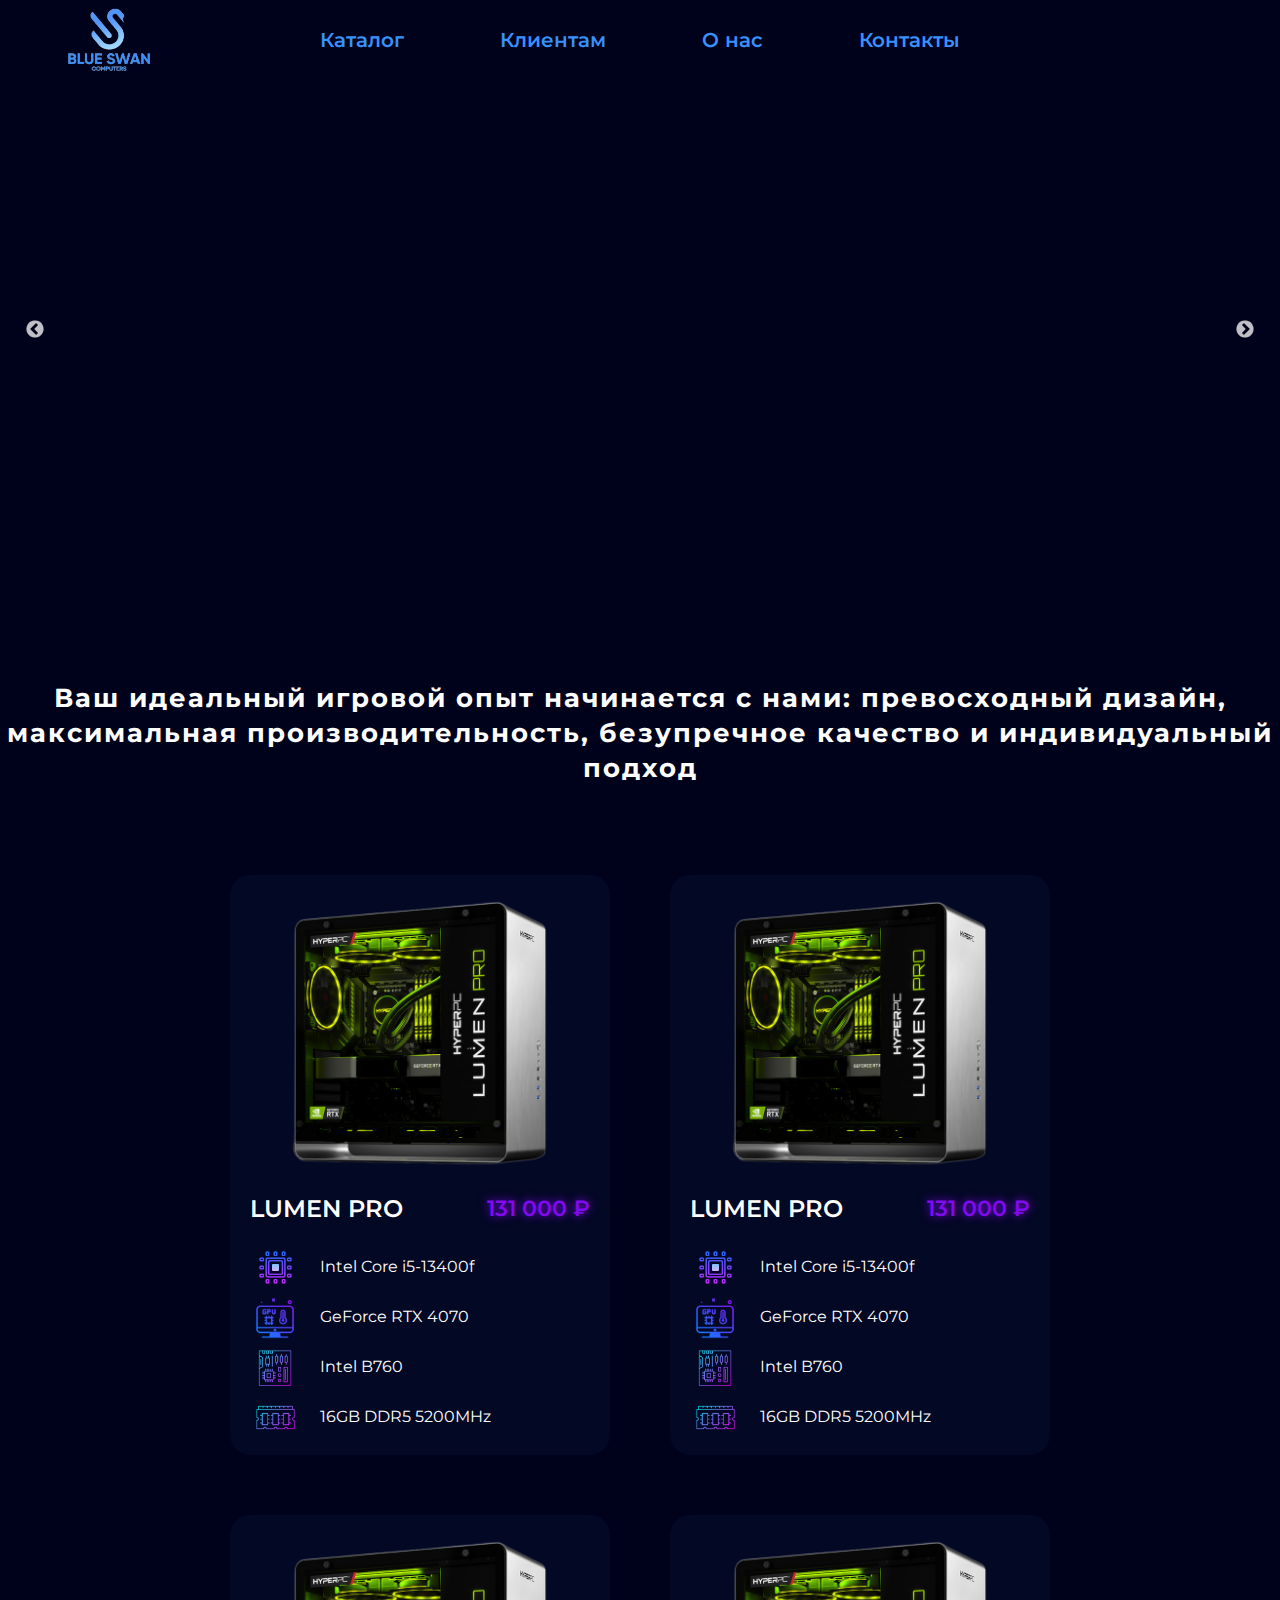
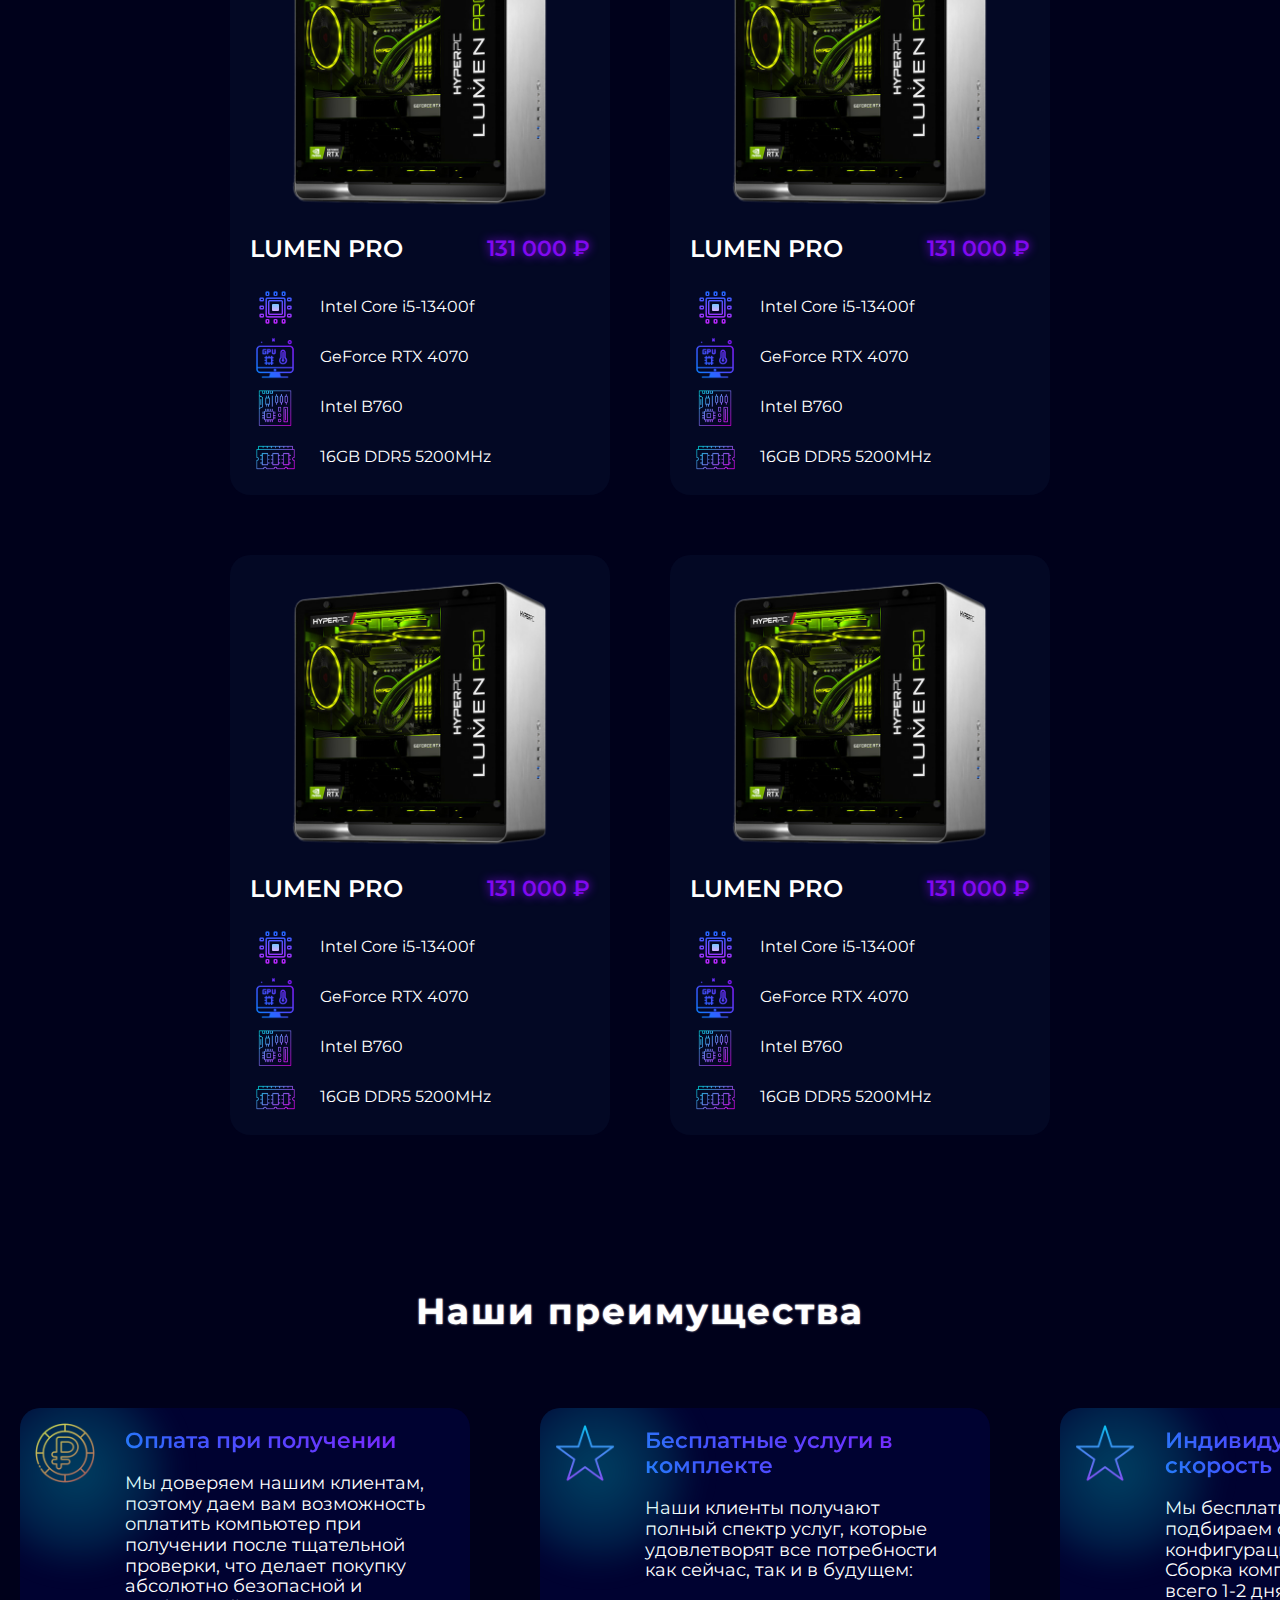
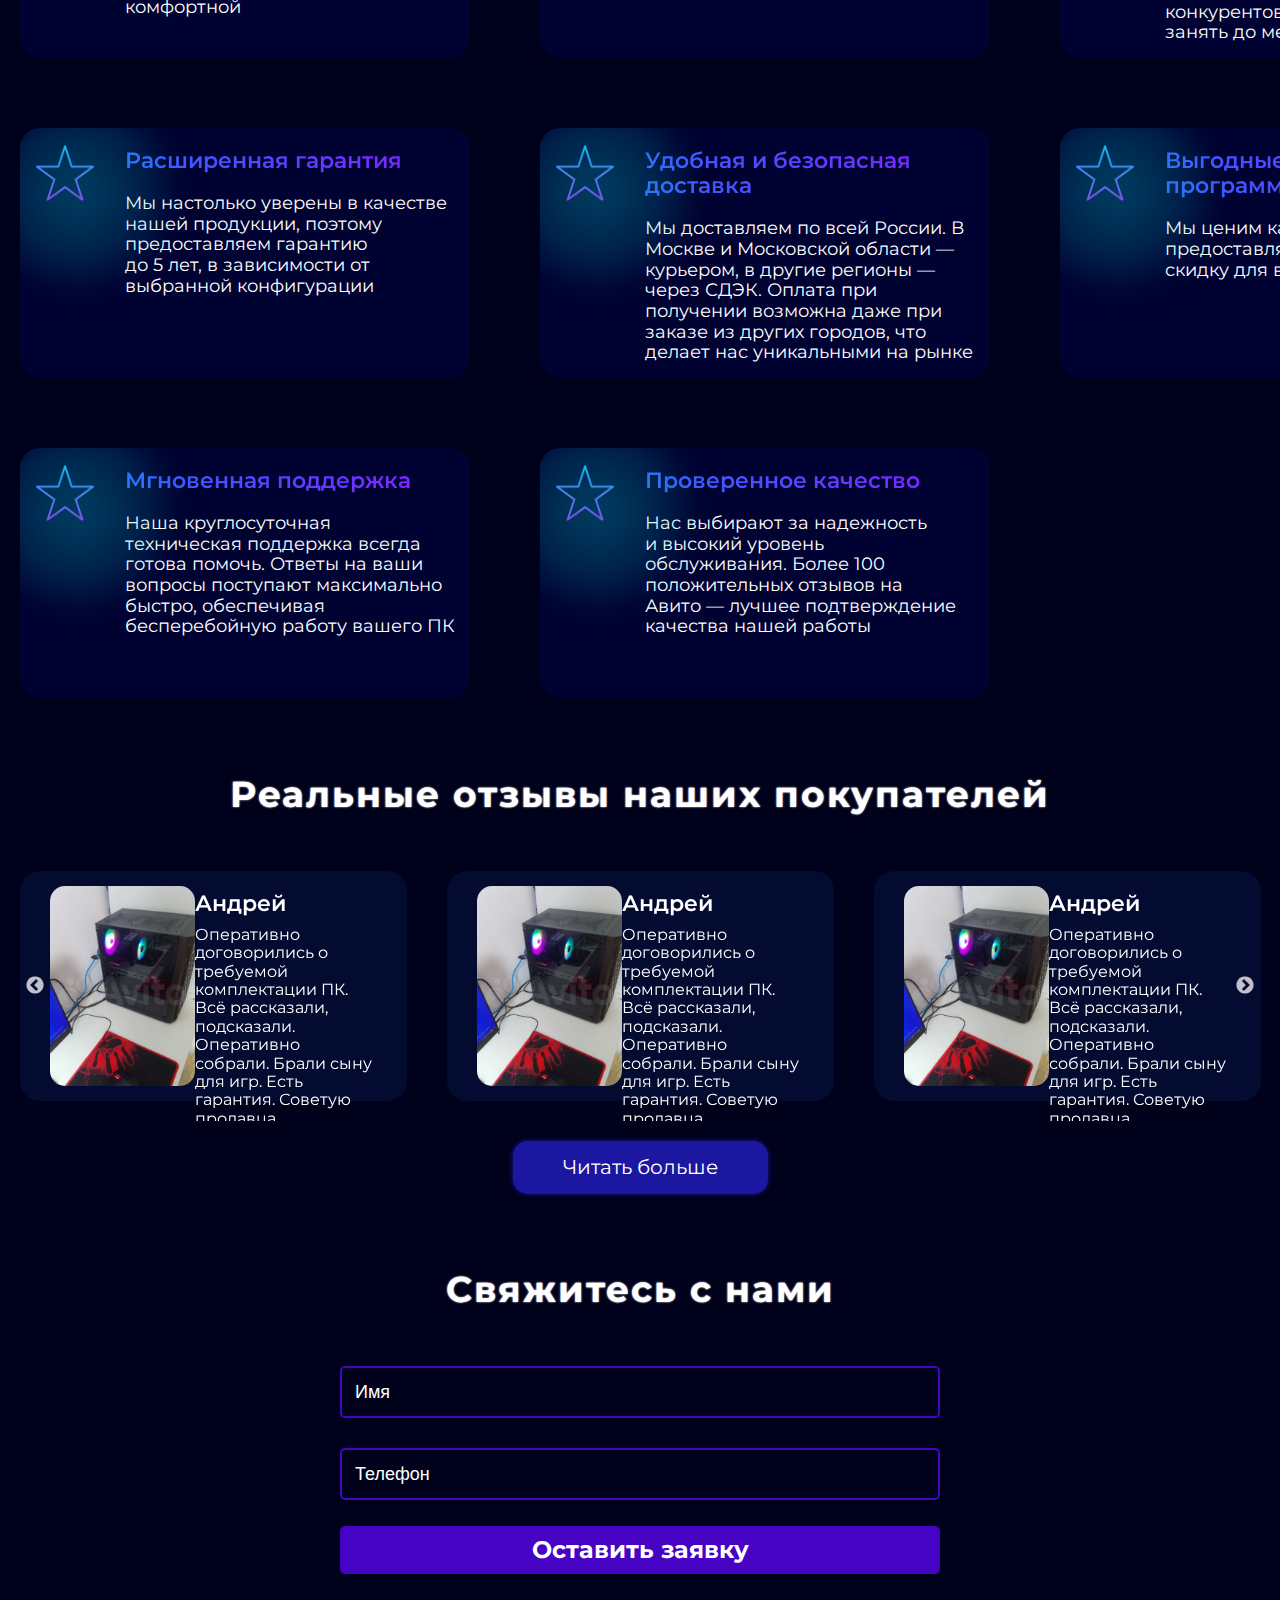
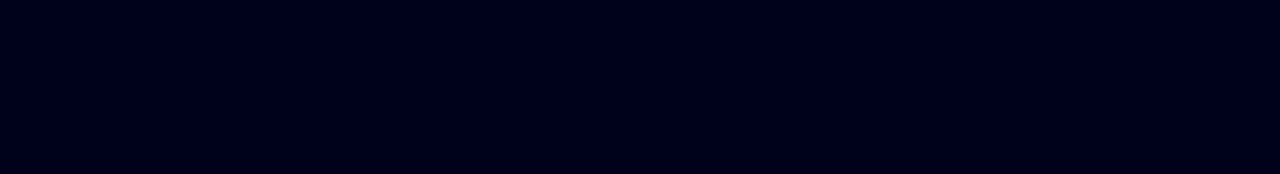
==== MainPage/index.html @ d6e0283e "Первый коммит" ====
<!DOCTYPE html>
<html>
<head>
<title>BlueSwan</title>
<!-- Шрифты. -->
<link rel="preconnect" href="https://fonts.googleapis.com">
<link rel="preconnect" href="https://fonts.gstatic.com" crossorigin>
<link href="https://fonts.googleapis.com/css2?family=Montserrat:wght@300;400;500;600;700;800&display=swap" rel="stylesheet">

<!-- Подключение файлов. -->
<link rel="stylesheet" href="reset.css">


<link rel="stylesheet" type="text/css" href="../slick-1.8.1/slick/slick.css"/>

<link rel="stylesheet" type="text/css" href="../slick-1.8.1/slick/slick-theme.css"/>

<link rel="stylesheet" href="style.css">
<link rel="stylesheet" href="adapt.css">

<!-- Корректное отображение на разных устройствах. -->
<meta name="viewport" content="width=device-width, initial-scale=1.0, maximum-scale=1.0, user-scalable=no">

</head>
<body>
    <div class="header">
        <a href="" class="header__logo"><img src="../static/main_logo.png"></a>
        <ul class="header__menu">
            <li><a href="">Каталог</a></li>
            <li><a href="">Клиентам</a></li>
            <li><a href="">О нас</a></li>
            <li><a href="">Контакты</a></li>
        </ul>
    </div>
    <div class="top-empty"></div>

    <div class="slider-wrapper">
        <div class="slider">
            <div class="slider__1"></div>
            <div class="slider__2"></div>
            <div class="slider__3"></div>
        </div>
    </div>
    <div class="text-before-pcs"><h3>Ваш идеальный игровой опыт начинается с нами: превосходный дизайн,<br> максимальная производительность, безупречное качество и индивидуальный подход</h3></div>
    
    <div class="cards-container-wrapper">
        <div class="cards-container">
            <div class="card card-light-mode-1">
                <div class="card__img"></div>
                <div class="card__main-info-wrapper">
                    <div class="card__title">LUMEN PRO</div>
                    <div class="card__price">131 000 ₽</div>
                </div>
                <div class="card__add-info-wrapper">
                    <div class="add-info-block">
                        <div class="add-info-block__img"></div>
                        <div class="add-info-block__text">Intel Core i5-13400f</div>
                    </div>
                    <div class="add-info-block">
                        <div class="add-info-block__img"></div>
                        <div class="add-info-block__text">GeForce RTX 4070</div>
                    </div>
                    <div class="add-info-block">
                        <div class="add-info-block__img"></div>
                        <div class="add-info-block__text">Intel B760</div>
                    </div>
                    <div class="add-info-block">
                        <div class="add-info-block__img"></div>
                        <div class="add-info-block__text">16GB DDR5 5200MHz</div>
                    </div>
                </div>
            </div>
            <div class="card card-light-mode-2">
                <div class="card__img"></div>
                <div class="card__main-info-wrapper">
                    <div class="card__title">LUMEN PRO</div>
                    <div class="card__price">131 000 ₽</div>
                </div>
                <div class="card__add-info-wrapper">
                    <div class="add-info-block">
                        <div class="add-info-block__img"></div>
                        <div class="add-info-block__text">Intel Core i5-13400f</div>
                    </div>
                    <div class="add-info-block">
                        <div class="add-info-block__img"></div>
                        <div class="add-info-block__text">GeForce RTX 4070</div>
                    </div>
                    <div class="add-info-block">
                        <div class="add-info-block__img"></div>
                        <div class="add-info-block__text">Intel B760</div>
                    </div>
                    <div class="add-info-block">
                        <div class="add-info-block__img"></div>
                        <div class="add-info-block__text">16GB DDR5 5200MHz</div>
                    </div>
                </div>
            </div>
            <div class="card card-light-mode-3">
                <div class="card__img"></div>
                <div class="card__main-info-wrapper">
                    <div class="card__title">LUMEN PRO</div>
                    <div class="card__price">131 000 ₽</div>
                </div>
                <div class="card__add-info-wrapper">
                    <div class="add-info-block">
                        <div class="add-info-block__img"></div>
                        <div class="add-info-block__text">Intel Core i5-13400f</div>
                    </div>
                    <div class="add-info-block">
                        <div class="add-info-block__img"></div>
                        <div class="add-info-block__text">GeForce RTX 4070</div>
                    </div>
                    <div class="add-info-block">
                        <div class="add-info-block__img"></div>
                        <div class="add-info-block__text">Intel B760</div>
                    </div>
                    <div class="add-info-block">
                        <div class="add-info-block__img"></div>
                        <div class="add-info-block__text">16GB DDR5 5200MHz</div>
                    </div>
                </div>
            </div>
            <div class="card card-light-mode-2">
                <div class="card__img"></div>
                <div class="card__main-info-wrapper">
                    <div class="card__title">LUMEN PRO</div>
                    <div class="card__price">131 000 ₽</div>
                </div>
                <div class="card__add-info-wrapper">
                    <div class="add-info-block">
                        <div class="add-info-block__img"></div>
                        <div class="add-info-block__text">Intel Core i5-13400f</div>
                    </div>
                    <div class="add-info-block">
                        <div class="add-info-block__img"></div>
                        <div class="add-info-block__text">GeForce RTX 4070</div>
                    </div>
                    <div class="add-info-block">
                        <div class="add-info-block__img"></div>
                        <div class="add-info-block__text">Intel B760</div>
                    </div>
                    <div class="add-info-block">
                        <div class="add-info-block__img"></div>
                        <div class="add-info-block__text">16GB DDR5 5200MHz</div>
                    </div>
                </div>
            </div>
            <div class="card card-light-mode-3">
                <div class="card__img"></div>
                <div class="card__main-info-wrapper">
                    <div class="card__title">LUMEN PRO</div>
                    <div class="card__price">131 000 ₽</div>
                </div>
                <div class="card__add-info-wrapper">
                    <div class="add-info-block">
                        <div class="add-info-block__img"></div>
                        <div class="add-info-block__text">Intel Core i5-13400f</div>
                    </div>
                    <div class="add-info-block">
                        <div class="add-info-block__img"></div>
                        <div class="add-info-block__text">GeForce RTX 4070</div>
                    </div>
                    <div class="add-info-block">
                        <div class="add-info-block__img"></div>
                        <div class="add-info-block__text">Intel B760</div>
                    </div>
                    <div class="add-info-block">
                        <div class="add-info-block__img"></div>
                        <div class="add-info-block__text">16GB DDR5 5200MHz</div>
                    </div>
                </div>
            </div>
            <div class="card card-light-mode-1">
                <div class="card__img"></div>
                <div class="card__main-info-wrapper">
                    <div class="card__title">LUMEN PRO</div>
                    <div class="card__price">131 000 ₽</div>
                </div>
                <div class="card__add-info-wrapper">
                    <div class="add-info-block">
                        <div class="add-info-block__img"></div>
                        <div class="add-info-block__text">Intel Core i5-13400f</div>
                    </div>
                    <div class="add-info-block">
                        <div class="add-info-block__img"></div>
                        <div class="add-info-block__text">GeForce RTX 4070</div>
                    </div>
                    <div class="add-info-block">
                        <div class="add-info-block__img"></div>
                        <div class="add-info-block__text">Intel B760</div>
                    </div>
                    <div class="add-info-block">
                        <div class="add-info-block__img"></div>
                        <div class="add-info-block__text">16GB DDR5 5200MHz</div>
                    </div>
                </div>
            </div>
        </div>
    </div>  
    <div class="h2-main"><h2>Наши преимущества</h2></div>

    <div class="card-advantage-wrapper"> 
        <div class="card-advantage">
            <div class="card-advantage__img"></div>
            <div class="card-advantage__info-wrapper">
                <div class="card-advantage__title">Оплата при получении</div>
                <div class="card-advantage__text">Мы доверяем нашим клиентам, поэтому даем вам возможность оплатить компьютер при получении после тщательной проверки, что делает покупку абсолютно безопасной и комфортной</div>
            </div>
        </div>
        <div class="card-advantage">
            <div class="card-advantage__img"></div>
            <div class="card-advantage__info-wrapper">
                <div class="card-advantage__title">Бесплатные услуги в комплекте</div>
                <div class="card-advantage__text">Наши клиенты получают полный спектр услуг, которые удовлетворят все потребности как сейчас, так и в будущем:</div>
            </div>
        </div>
        <div class="card-advantage">
            <div class="card-advantage__img"></div>
            <div class="card-advantage__info-wrapper">
                <div class="card-advantage__title">Индивидуальный подход и скорость</div>
                <div class="card-advantage__text">Мы бесплатно консультируем и подбираем оптимальную конфигурацию под ваш бюджет. Сборка компьютера занимает всего 1-2 дня, тогда как у конкурентов этот процесс может занять до месяца</div>
            </div>
        </div>
        <div class="card-advantage">
            <div class="card-advantage__img"></div>
            <div class="card-advantage__info-wrapper">
                <div class="card-advantage__title">Расширенная гарантия</div>
                <div class="card-advantage__text">Мы настолько уверены в качестве нашей продукции, поэтому предоставляем гарантию до 5 лет, в зависимости от выбранной конфигурации</div>
            </div>
        </div>
        <div class="card-advantage">
            <div class="card-advantage__img"></div>
            <div class="card-advantage__info-wrapper">
                <div class="card-advantage__title">Удобная и безопасная доставка</div>
                <div class="card-advantage__text">Мы доставляем по всей России. В Москве и Московской области — курьером, в другие регионы — через СДЭК. Оплата при получении возможна даже при заказе из других городов, что делает нас уникальными на рынке</div>
            </div>
        </div>
        <div class="card-advantage">
            <div class="card-advantage__img"></div>
            <div class="card-advantage__info-wrapper">
                <div class="card-advantage__title">Выгодные скидки и программа лояльности</div>
                <div class="card-advantage__text">Мы ценим каждого клиента и предоставляем промокоды на скидку для вас и ваших друзей</div>
            </div>
        </div>
        <div class="card-advantage">
            <div class="card-advantage__img"></div>
            <div class="card-advantage__info-wrapper">
                <div class="card-advantage__title">Мгновенная поддержка</div>
                <div class="card-advantage__text">Наша круглосуточная техническая поддержка всегда готова помочь. Ответы на ваши вопросы поступают максимально быстро, обеспечивая бесперебойную работу вашего ПК</div>
            </div>
        </div>
        <div class="card-advantage">
            <div class="card-advantage__img"></div>
            <div class="card-advantage__info-wrapper">
                <div class="card-advantage__title">Проверенное качество</div>
                <div class="card-advantage__text">Нас выбирают за надежность и высокий уровень обслуживания. Более 100 положительных отзывов на Авито — лучшее подтверждение качества нашей работы</div>
            </div>
        </div>
    </div>
    <div class="h2-main h2-spec"><h2>Реальные отзывы наших покупателей</h2></div>
    <div class="feedback-slider-wrapper">
        <div class="feedback-slider">
            <div class="feedback-slider__item feedback-slider__1">
                <div class="feedback-slider__item__img"></div>
                <div class="feedback-slider__info-wrapper">
                    <div class="feedback-slider__item__name">Андрей</div>
                    <div class="feedback-slider__item__comment">Оперативно договорились о требуемой комплектации ПК. Всё рассказали, подсказали. Оперативно собрали. Брали сыну для игр. Есть гарантия. Советую продавца.</div>
                    <div class="feedback-slider__item__rate"></div>
                </div>
            </div>
            <div class="feedback-slider__item feedback-slider__2">
                <div class="feedback-slider__item__img"></div>
                <div class="feedback-slider__info-wrapper">
                    <div class="feedback-slider__item__name">Андрей</div>
                    <div class="feedback-slider__item__comment">Оперативно договорились о требуемой комплектации ПК. Всё рассказали, подсказали. Оперативно собрали. Брали сыну для игр. Есть гарантия. Советую продавца.</div>
                    <div class="feedback-slider__item__rate"></div>
                </div>
            </div>
            <div class="feedback-slider__item feedback-slider__3">
                <div class="feedback-slider__item__img"></div>
                <div class="feedback-slider__info-wrapper">
                    <div class="feedback-slider__item__name">Андрей</div>
                    <div class="feedback-slider__item__comment">Оперативно договорились о требуемой комплектации ПК. Всё рассказали, подсказали. Оперативно собрали. Брали сыну для игр. Есть гарантия. Советую продавца.</div>
                    <div class="feedback-slider__item__rate"></div>
                </div>
            </div>
            <div class="feedback-slider__item feedback-slider__4">
                <div class="feedback-slider__item__img"></div>
                <div class="feedback-slider__info-wrapper">
                    <div class="feedback-slider__item__name">Андрей</div>
                    <div class="feedback-slider__item__comment">Оперативно договорились о требуемой комплектации ПК. Всё рассказали, подсказали. Оперативно собрали. Брали сыну для игр. Есть гарантия. Советую продавца.</div>
                    <div class="feedback-slider__item__rate"></div>
                </div>
            </div>
            <div class="feedback-slider__item feedback-slider__5">
                <div class="feedback-slider__item__img"></div>
                <div class="feedback-slider__info-wrapper">
                    <div class="feedback-slider__item__name">Андрей</div>
                    <div class="feedback-slider__item__comment">Оперативно договорились о требуемой комплектации ПК. Всё рассказали, подсказали. Оперативно собрали. Брали сыну для игр. Есть гарантия. Советую продавца.</div>
                    <div class="feedback-slider__item__rate"></div>
                </div>
            </div>
            <div class="feedback-slider__item feedback-slider__6">
                <div class="feedback-slider__item__img"></div>
                <div class="feedback-slider__info-wrapper">
                    <div class="feedback-slider__item__name">Андрей</div>
                    <div class="feedback-slider__item__comment">Оперативно договорились о требуемой комплектации ПК. Всё рассказали, подсказали. Оперативно собрали. Брали сыну для игр. Есть гарантия. Советую продавца.</div>
                    <div class="feedback-slider__item__rate"></div>
                </div>
            </div>
        </div>
    </div>
    <div class="feedback-more-button-wrapper">
        <a target="_blank" href="https://www.avito.ru/brands/blueswanpc/all/nastolnye_kompyutery?sellerId=d170968b14f84b4bf39aaf93e855f566" class="feedback-more-button">Читать больше</a>
    </div>
    <div class="h2-main"><h2>Свяжитесь с нами</h2></div>

    <form>      
        <input name="name" type="text" class="feedback-input" placeholder="Имя" />   
        <input name="phone" type="text" class="feedback-input" placeholder="Телефон" />
        <input type="submit" value="Оставить заявку"/>
    </form>

    <!-- <div class="empty"></div> -->

    <script src="../jquery/jquery-3.7.1-full.js"></script>

    <script type="text/javascript" src="../slick-1.8.1/slick/slick.min.js"></script>

    <script type="text/javascript" src="main.js"></script>

</body>
</html>
---- MainPage/style.css ----
html {
    background-color: #00011B;
}

.header {
    background-color: #00011B;
    position: fixed;
    width: 100%;
    height: 80px;
    display: flex;
    justify-content: center;
    align-items: center;
    z-index: 100;
}

.header__logo {
    display: block;
    width: 90px;
    height: 70px;
    position: absolute;
    top: 5px; 
    left: 5%;
}
.header__logo img {
    width: 100%;
    height: 100%;
}

.header__menu {
    display: flex;
    margin: 0;
    padding: 0;
    width: 50%;
    justify-content: space-between;
    max-width: 1000px;
}
.header__menu li {
    list-style-type: none;
}
.header__menu li a {
    color: #3891FD;
    text-decoration: none;
    font-family: 'Montserrat', sans-serif;
    transition: 0.2s;
    font-size: 20px;
    font-weight: 600;
}

.header__menu li a:hover {
    color: white;
    text-shadow: 0px 0px 20px white;
}

.top-empty {
    width: 100%;
    height: 80px;
    /* margin-bottom: 50px; */
}


.slider-wrapper {
    margin-top: 200px;
    width: 100%;
    height: 700px;
    margin: 0 auto;
}

.slider {
    width: 100%;
    height: 100%;
}
.slider div {
    width: 100%;
    height: 100%;
    background-position: center;
    background-repeat: no-repeat;
    background-size: cover;
}
.slider__1 {
    background-image: url(https://kartinki.pibig.info/uploads/posts/2023-04/1681348358_kartinki-pibig-info-p-kartinki-vklyuchennogo-kompyutera-arti-kra-77.jpg);
}
.slider__2 {
    background-image: url(https://avatars.dzeninfra.ru/get-zen_doc/5365952/pub_63d7b990cec28611500db713_63d7bd60d02c4f5b1b5f68d2/scale_1200);
}
.slider__3 {
    background-image: url(https://mebellka.ru/wp-content/uploads/e/1/8/e18e9180b272423c2774a9862c2d48ba.jpeg);
}



.text-before-pcs {
    margin: 0 auto;
    margin-top: 100px;
    margin-bottom: 50px;
    font-size: 22px;
    text-align: center;
}
.text-before-pcs h3 {
    font-family: 'Montserrat', sans-serif;
    color: white;
    letter-spacing: 2px;
    line-height: 35px;
}


.cards-container-wrapper {
    width: 100%;
    padding: 40px;
    box-sizing: border-box;
    max-width: 1400px;
    margin: 0 auto;
}

.cards-container {
    width: fit-content;
    /* background-color: red; */
    display: grid;
    box-sizing: border-box;
    margin: 0 auto;
    grid-template-columns: repeat(3, 1fr); /* создает три столбца с одинаковой шириной */
    grid-gap: 40px;
}

@keyframes shadow-color-change-1 {
    0% {
      box-shadow: 0px 0px 15px 0px rgb(2,218,222); 
    }
    33% {
      box-shadow: 0px 0px 15px 0px rgb(119,115,238);
    }
    66% {
      box-shadow: 0px 0px 15px 0px rgb(249,3,255); 
    }
    100% {
      box-shadow: 0px 0px 15px 0px rgb(2,218,222); 
    }   
}

@keyframes shadow-color-change-2 {
    0% {
        box-shadow: 0px 0px 15px 0px rgb(119,115,238); 
    }
    33% {
        box-shadow: 0px 0px 15px 0px rgb(249,3,255);
    }
    66% {
        box-shadow: 0px 0px 15px 0px rgb(2,218,222);
    }
    100% {
        box-shadow: 0px 0px 15px 0px rgb(119,115,238);
    }   
}

@keyframes shadow-color-change-3 {
    0% {
        box-shadow: 0px 0px 15px 0px rgb(249,3,255);
    }
    33% {
        box-shadow: 0px 0px 15px 0px rgb(2,218,222); 
    }
    66% {
        box-shadow: 0px 0px 15px 0px rgb(119,115,238); 
    }
    100% {
        box-shadow: 0px 0px 15px 0px rgb(249,3,255); 
    }   
}


.card {
    width: 380px;
    height: 580px;
    background-color: #030824;
    /* margin: 10px; */
    border-radius: 20px;
    transition: 0.2s;
    cursor: pointer;
    /* box-shadow: 0px 0px 15px 0px #3891FD; */
    
}
.card:hover {
    transform: scale(1.05);
}
.card-light-mode-1 {
    animation: shadow-color-change-1 6s infinite;
}
.card-light-mode-2 {
    animation: shadow-color-change-2 6s infinite;
}
.card-light-mode-3 {
    animation: shadow-color-change-3 6s infinite;
}

.card__img {
    width: calc(100% - 40px);
    height: 300px;
    /* background-color: yellow;    */
    margin: 0 auto;
    margin-top: 10px;
    background-image: url(../static/pc1_img.png);
    background-position: center;
    background-size: 80%;
    background-repeat: no-repeat;
}
.card__main-info-wrapper {
    width: calc(100% - 40px);
    font-family: 'Montserrat', sans-serif;
    margin: 0 auto;
    display: flex;
    justify-content: space-between;
    align-items: center;
    margin-top: 10px;
    margin-bottom: 20px;
}
.card__title {
    color: white;
    font-size: 24px;
    font-weight: 600;
}
.card__price {
    color: rgb(128, 9, 240);
    font-size: 22px;
    font-weight: 600;
    text-shadow: 0px 0px 10px rgb(128, 9, 240);
}

.card__add-info-wrapper {
    width: calc(100% - 40px);
    font-family: 'Montserrat', sans-serif;
    margin: 0 auto;
    /* background-color: yellow; */
    height: 200px;
}
.add-info-block {
    width: 100%;
    height: 50px;
    /* background-color: red; */
    display: flex;
    align-items: center;
    /* justify-content: space-between; */
}
.add-info-block__img {
    width: 50px;
    height: 50px;
    /* background-color: aqua; */
    background-position: center;
    background-repeat: no-repeat;
    background-size: 100%;
    margin-right: 20px;
    /* background-color: red; */
}
.add-info-block__text {
    color: white;
}
.card__add-info-wrapper>div:nth-child(1) .add-info-block__img {
    background-image: url(../static/cpu_ico.png);
    background-size: 85%;
}
.card__add-info-wrapper>div:nth-child(2) .add-info-block__img {
    background-image: url(../static/gpu_ico.png);
}
.card__add-info-wrapper>div:nth-child(3) .add-info-block__img {
    background-image: url(../static/motherboard_ico.png);
    background-size: 72%;
}
.card__add-info-wrapper>div:nth-child(4) .add-info-block__img {
    background-image: url(../static/ram-memory_ico.png);
    background-size: 78%;
}









.h2-main {
    margin: 0 auto;
    font-family: 'Montserrat', sans-serif;
    color: white;
    text-shadow: 0px 0px 2px white;
    letter-spacing: 2px;
    line-height: 33px;
    width: 100%;
    font-size: 24px;
    display: flex;
    justify-content: center;
    margin-top: 30px;
    margin-bottom: 30px;
}

.card-advantage-wrapper {
    width: fit-content;
    /* background-color: red; */
    display: grid;
    box-sizing: border-box;
    margin: 0 auto;
    grid-template-columns: repeat(3, 1fr); /* создает три столбца с одинаковой шириной */
    grid-gap: 30px; 
}
.card-advantage {
    width: 450px;
    height: 250px;
    background-color: #000231;
    margin: 20px;
    display: flex;
    border-radius: 20px;
    overflow: hidden;
}
/* .card-advantage:nth-child(1) {
    margin-top: 0;
}
.card-advantage:nth-child(2) {
    margin-top: 0;
} */
.card-advantage__img {
    width: 60px;
    height: 60px;
    /* background-color: red; */
    margin: 15px;
    margin-right: 30px;
    background-position: center;
    background-repeat: no-repeat;
    background-size: 100%;
    background-image: url(../static/star_ico.png);
    position: relative;
    z-index: 100;
}
.card-advantage-wrapper .card-advantage:nth-child(1) .card-advantage__img {
    background-image: url(../static/advanture_1.png);
}

.card-advantage__img::before {
    content: ' ';
    position: absolute;
    width: 180px;
    height: 180px;
    border-radius: 100%;
    /* background-color: white; */
    top: -70%;
    left: -80%;
    background: radial-gradient(circle, rgb(2,218,222, 0.3), transparent);
    filter: blur(16px);
    z-index: -2;
}

.card-advantage__info-wrapper {
    width: 330px;
    color: white;
    font-family: 'Montserrat', sans-serif;
}
.card-advantage__title {
    font-size: 22px;
    margin-top: 20px;
    font-weight: 600;
    margin-bottom: 20px;
    /* background: linear-gradient(to right, rgb(45,103,255), rgb(139,25,255)); */
    background: linear-gradient(45deg, rgb(45,103,255), rgb(139,25,255));
    -webkit-background-clip: text;
    -webkit-text-fill-color: transparent;
    color: #0B2349;
}
.card-advantage__text {
    font-size: 18px;
    text-wrap: balance;
}




@import url(https://fonts.googleapis.com/css?family=Montserrat:400,700);

form { max-width:600px; margin:200px auto;
margin-top: 0; }

.feedback-input {
  color:white;
  font-family: Helvetica, Arial, sans-serif;
  font-weight:500;
  font-size: 18px;
  border-radius: 5px;
  line-height: 22px;
  background-color: transparent;
  border:2px solid #4603c3;
  transition: all 0.3s;
  padding: 13px;
  margin-bottom: 15px;
  width:100%;
  box-sizing: border-box;
  outline:0;
  margin-bottom: 30px;
}

input::placeholder {
    color:white;
  }

.feedback-input:hover { box-shadow: 0px 0px 10px 0px #4603c3; }

.feedback-input:focus { box-shadow: 0px 0px 20px 0px #4603c3; }

textarea {
  height: 150px;
  line-height: 150%;
  resize:vertical;
}

[type="submit"] {
  font-family: 'Montserrat', Arial, Helvetica, sans-serif;
  width: 100%;
  background:#4603c3;
  border-radius:5px;
  border:0;
  cursor:pointer;
  color:white;
  font-size:24px;
  padding-top:10px;
  padding-bottom:10px;
  transition: all 0.3s;
  margin-top:-4px;
  font-weight:700;
 
}
[type="submit"]:hover {  box-shadow: 0px 0px 20px 0px #4603c3; }





.empty {
    width: 100%;
    height: 3000px;
    background-color: red;
}


.slick-prev {
    left: 0;
} 
.slick-next {
    right: 0;
} 
.slick-arrow {
    height: 100%;
    top: 50%;
    z-index: 10;
    width: 70px;
}








.feedback-slider-wrapper {
    width: 100%;
    height: 270px;
    /* background-color: red; */
}
.feedback-slider {
    width: 100%;
    height: 100%;
}
.feedback-slider__item {
    width: 500px;
    height: calc(100% - 40px);
    display: flex;
    /* align-items: center;
    justify-content: space-between; */
    background-color: #040b31;
    border-radius: 20px;
    margin: 20px;
}
.feedback-slider__1 {
    /* background-color: red; */
}
.feedback-slider__2 {
    /* background-color: rgb(179, 179, 179); */
}
.feedback-slider__3 {
    /* background-color: rgb(22, 248, 18); */
}
.feedback-slider__4 {
    /* background-color: rgba(0, 217, 255, 0.618); */
}
.feedback-slider__5 {
    /* background-color: rgb(255, 0, 212); */
}
.feedback-slider__6 { 

}
.slick-list, .slick-track {
    height: 100%;
}
.feedback-slider__item__img {
    width: 200px;
    height: 200px;
    border-radius: 15px;
    /* background-color: bisque; */
    margin-left: 30px;
    background-image: url(../static/feedback_1.png);
    background-position: center;
    background-repeat: no-repeat;
    background-size: cover;
}
.feedback-slider__info-wrapper {
    width: 250px;
    height: 100%;
    /* background-color: blueviolet; */
    font-family: 'Montserrat', sans-serif;
    color: white;
    margin-right: 30px;
}
.feedback-slider__item__name {
    font-size: 22px;
    font-weight: 600;
    margin-top: 20px;
}
.feedback-slider__item__comment {
    margin-top: 10px;
}
.feedback-slider__item__rate {
    width: 100px;
    height: 30px;
    background-image: url(../static/rating_star.png);
    background-position: center;
    background-repeat: repeat-x;
    background-size: 20%;
    margin-top: 10px;
}
.slick-initialized .slick-slide {
    display: flex;
    justify-content: space-between;
    align-items: center;
}

.feedback-more-button-wrapper {
    width: 100%;
    display: flex;
    justify-content: center;
}
.feedback-more-button {
    background-color: #1c17a0;
    margin: 0 auto;
    text-decoration: none;
    color:  white;
    margin-top: 20px;
    padding: 15px 50px;
    font-family: 'Montserrat', sans-serif;
    font-size: 20px;
    border-radius: 15px;
    transition: 0.2s;
    box-shadow: 0px 0px 5px 0px #1c17a0;
    margin-bottom: 20px;
}
.feedback-more-button:hover {
    box-shadow: 0px 0px 30px 0px #1c17a0;
}
.h2-spec {
    margin-bottom: 10px;
}
---- MainPage/adapt.css ----
@media screen and (max-width: 1440px) {
    .slider-wrapper {
        height: 600px;
    }
}
@media screen and (max-width: 1330px) {
    .cards-container {
        grid-template-columns: repeat(2, 1fr);
        grid-gap: 0px;
    }
    .card {
        margin: 0 30px 60px 30px;
    }
    .slider-wrapper {
        height: 500px;
    }
}
@media screen and (max-width: 1024px) {
    
}
@media screen and (max-width: 786px) {
    
}
@media screen and (max-width: 425px) {
    
}
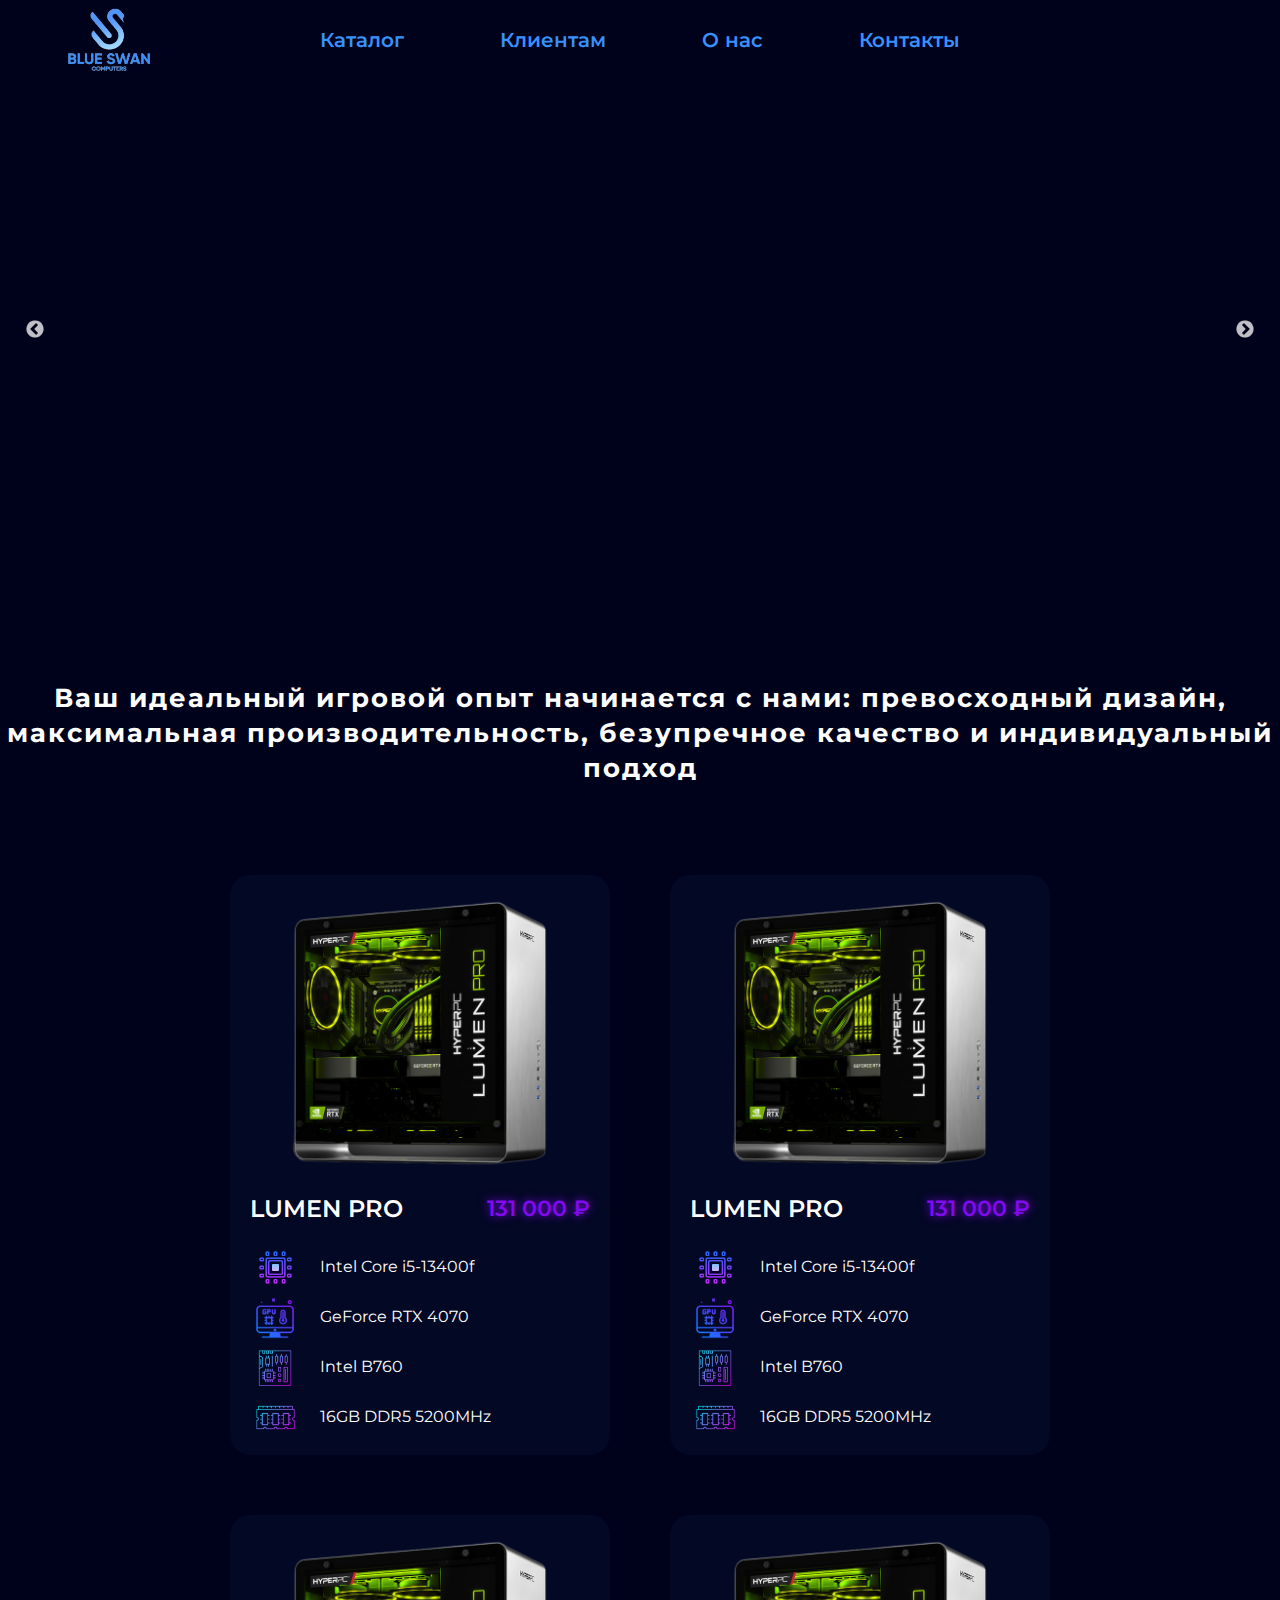
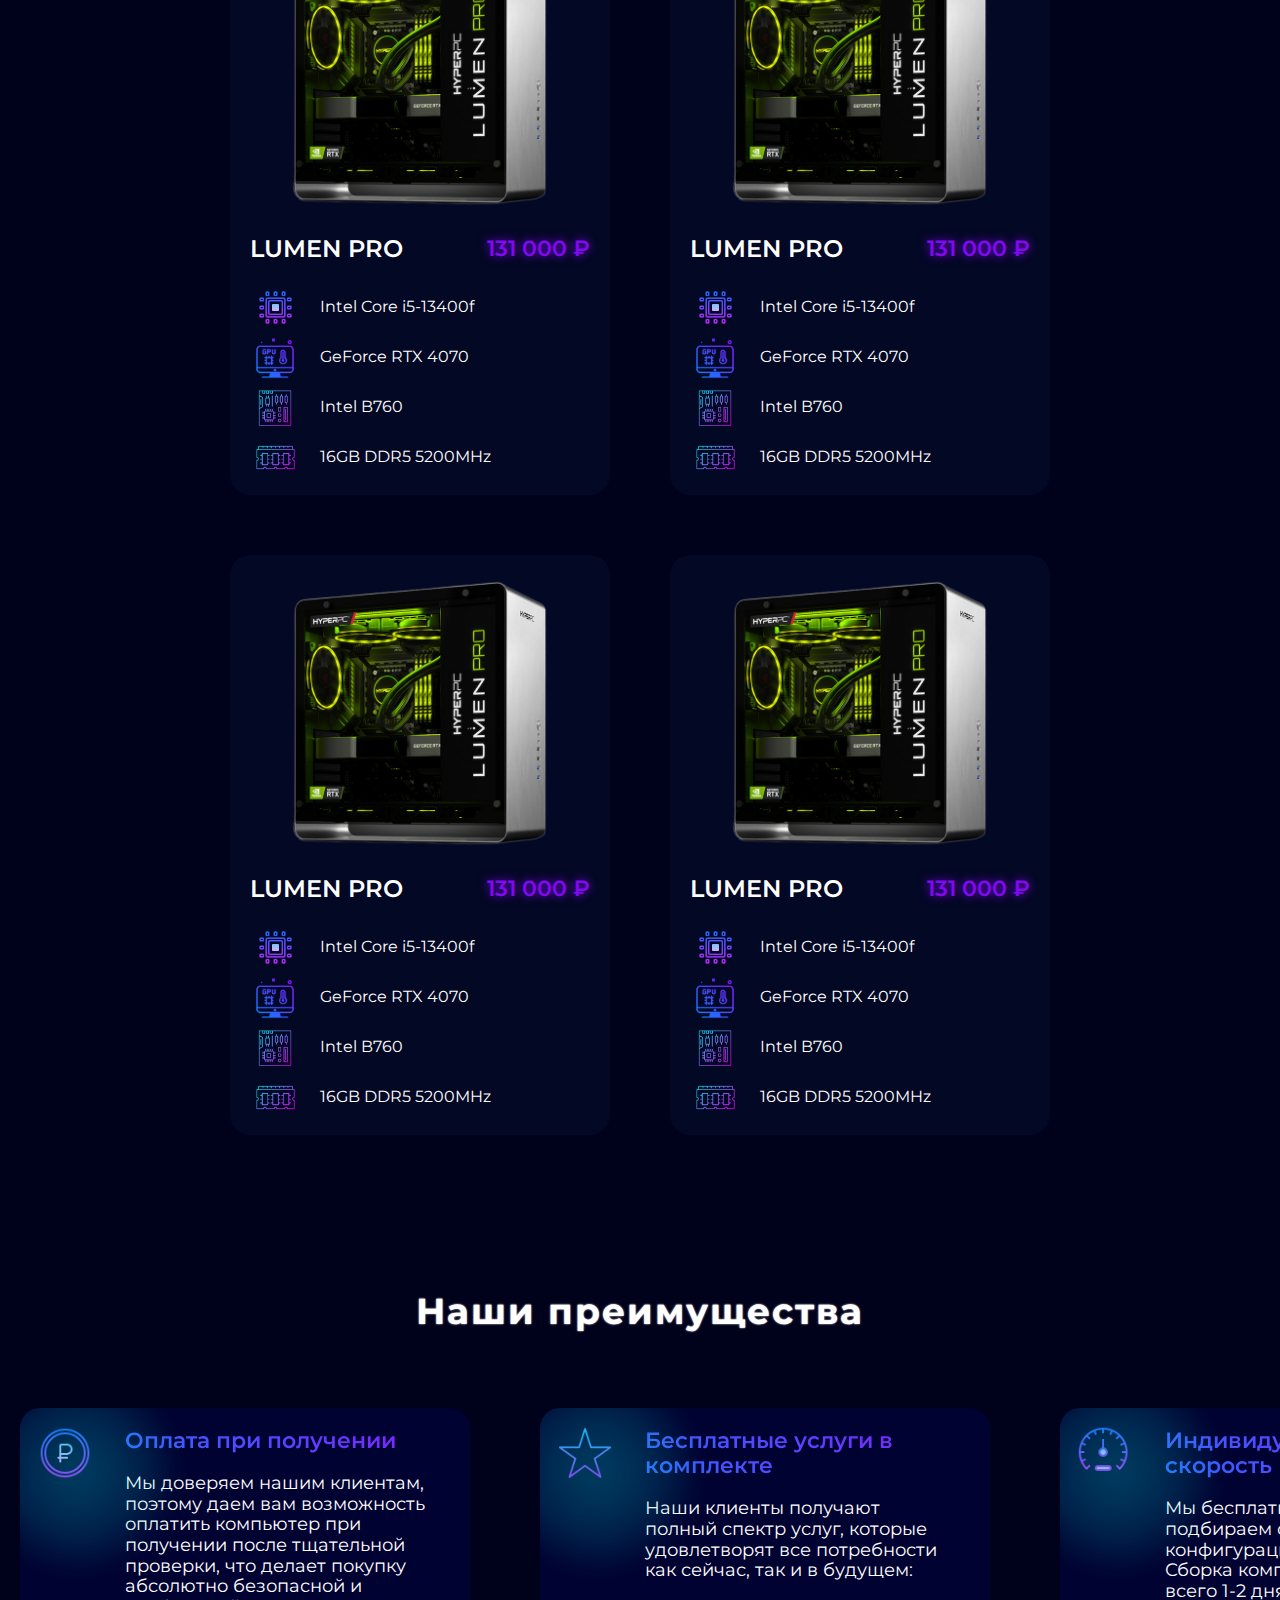
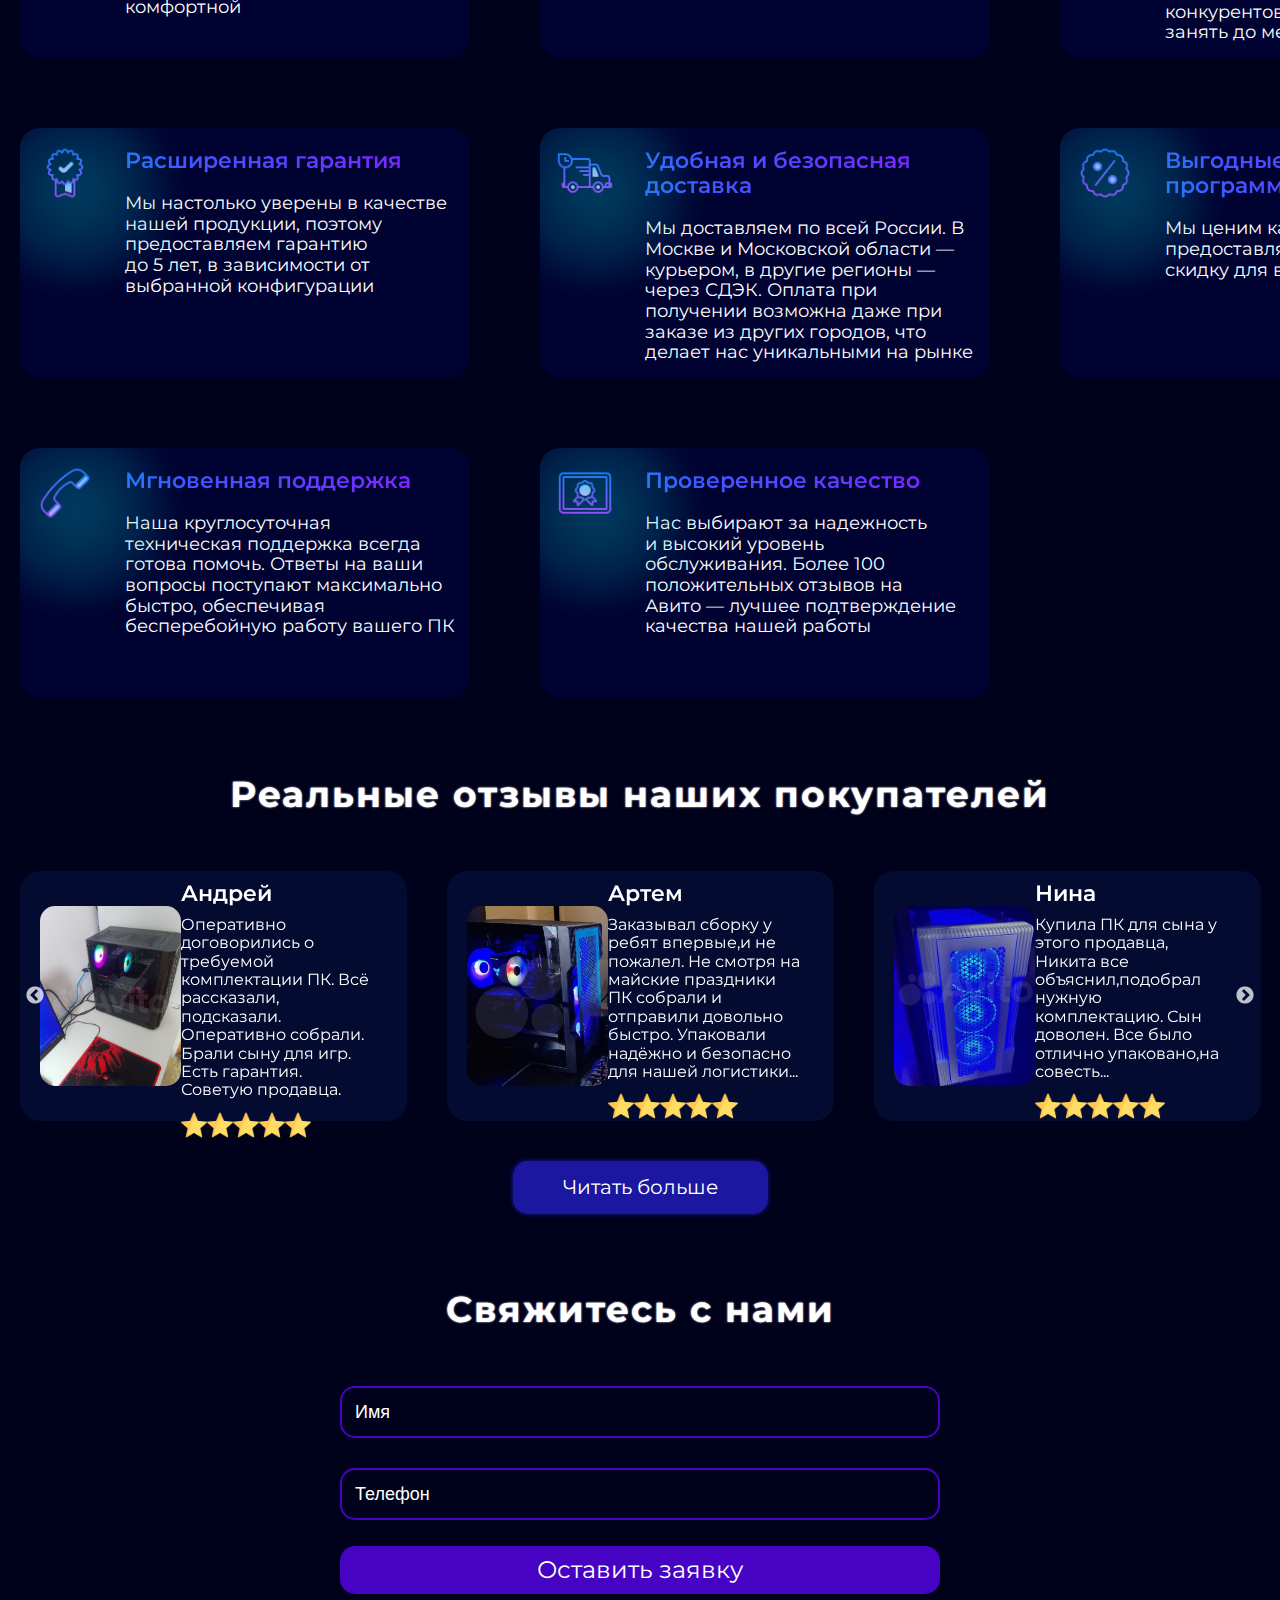
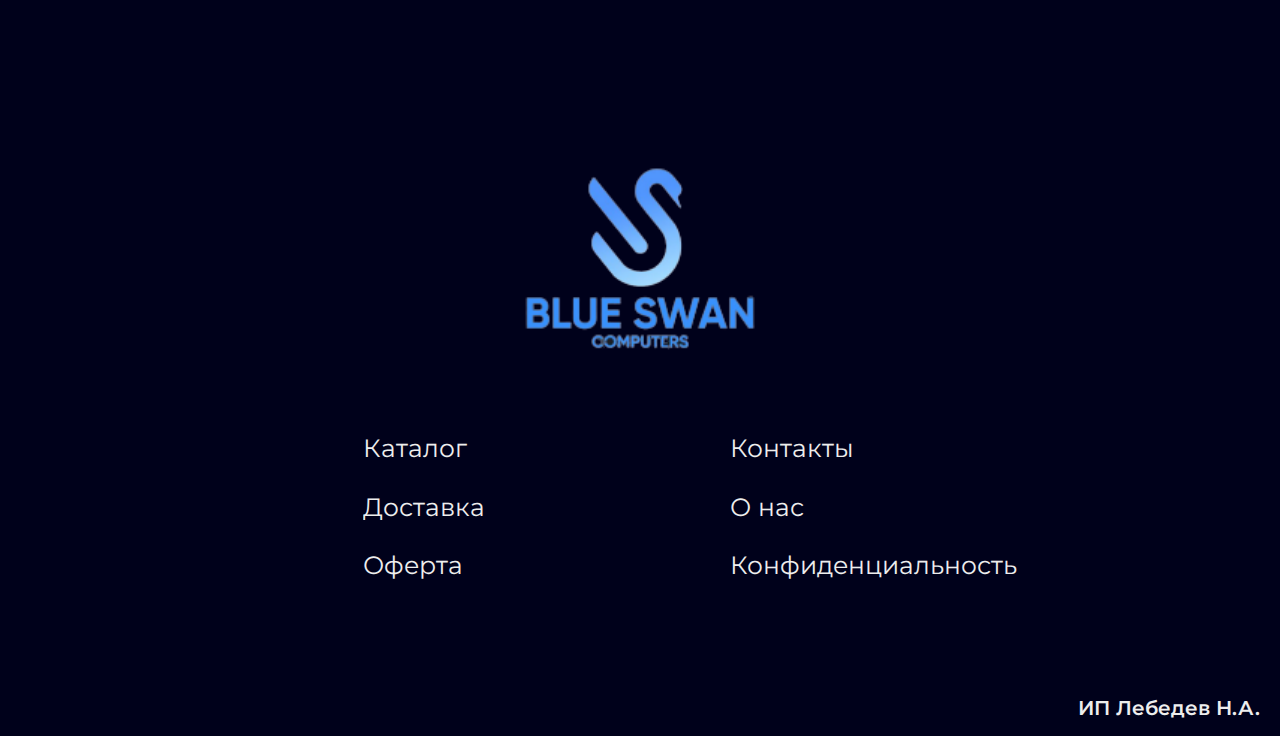
==== commit 7d29cbb1: "com" ====
--- a/MainPage/index.html
+++ b/MainPage/index.html
@@ -271,39 +271,34 @@
             <div class="feedback-slider__item feedback-slider__2">
                 <div class="feedback-slider__item__img"></div>
                 <div class="feedback-slider__info-wrapper">
-                    <div class="feedback-slider__item__name">Андрей</div>
-                    <div class="feedback-slider__item__comment">Оперативно договорились о требуемой комплектации ПК. Всё рассказали, подсказали. Оперативно собрали. Брали сыну для игр. Есть гарантия. Советую продавца.</div>
+                    <div class="feedback-slider__item__name">Артем</div>
+                    <div class="feedback-slider__item__comment">Заказывал сборку у ребят впервые,и не пожалел. Не смотря на майские праздники ПК собрали и отправили довольно быстро. Упаковали надёжно и безопасно для нашей логистики...</div>
                     <div class="feedback-slider__item__rate"></div>
                 </div>
             </div>
             <div class="feedback-slider__item feedback-slider__3">
                 <div class="feedback-slider__item__img"></div>
                 <div class="feedback-slider__info-wrapper">
-                    <div class="feedback-slider__item__name">Андрей</div>
-                    <div class="feedback-slider__item__comment">Оперативно договорились о требуемой комплектации ПК. Всё рассказали, подсказали. Оперативно собрали. Брали сыну для игр. Есть гарантия. Советую продавца.</div>
+                    <div class="feedback-slider__item__name">Нина</div>
+                    <div class="feedback-slider__item__comment">Купила ПК для сына у этого продавца, Никита все объяснил,подобрал нужную комплектацию. Сын доволен. Все было отлично упаковано,на 
+                        совесть...
+                        </div>
                     <div class="feedback-slider__item__rate"></div>
                 </div>
             </div>
             <div class="feedback-slider__item feedback-slider__4">
                 <div class="feedback-slider__item__img"></div>
                 <div class="feedback-slider__info-wrapper">
-                    <div class="feedback-slider__item__name">Андрей</div>
-                    <div class="feedback-slider__item__comment">Оперативно договорились о требуемой комплектации ПК. Всё рассказали, подсказали. Оперативно собрали. Брали сыну для игр. Есть гарантия. Советую продавца.</div>
+                    <div class="feedback-slider__item__name">Виктор</div>
+                    <div class="feedback-slider__item__comment">Компик получил. Не шумит, кабеля красиво все уложены. То, что я отдельно просил, сделали. Ребята оперативно подобрали комплектующие под определенную сумму...
+                    </div>
                     <div class="feedback-slider__item__rate"></div>
                 </div>
             </div>
             <div class="feedback-slider__item feedback-slider__5">
                 <div class="feedback-slider__item__img"></div>
                 <div class="feedback-slider__info-wrapper">
-                    <div class="feedback-slider__item__name">Андрей</div>
-                    <div class="feedback-slider__item__comment">Оперативно договорились о требуемой комплектации ПК. Всё рассказали, подсказали. Оперативно собрали. Брали сыну для игр. Есть гарантия. Советую продавца.</div>
-                    <div class="feedback-slider__item__rate"></div>
-                </div>
-            </div>
-            <div class="feedback-slider__item feedback-slider__6">
-                <div class="feedback-slider__item__img"></div>
-                <div class="feedback-slider__info-wrapper">
-                    <div class="feedback-slider__item__name">Андрей</div>
+                    <div class="feedback-slider__item__name">Денис</div>
                     <div class="feedback-slider__item__comment">Оперативно договорились о требуемой комплектации ПК. Всё рассказали, подсказали. Оперативно собрали. Брали сыну для игр. Есть гарантия. Советую продавца.</div>
                     <div class="feedback-slider__item__rate"></div>
                 </div>
@@ -321,6 +316,25 @@
         <input type="submit" value="Оставить заявку"/>
     </form>
 
+
+    <!-- Подвал -->
+    <div class="footer">
+        <a href="" class="footer__logo"></a>
+        <div class="footer__double-ul">
+            <ul>
+                <li><a href="">Каталог</a></li>
+                <li><a href="">Доставка</a></li>
+                <li><a href="">Оферта</a></li>
+            </ul>
+            <ul>
+                <li><a href="">Контакты</a></li>
+                <li><a href="">О нас</a></li>
+                <li><a href="">Конфиденциальность</a></li>
+            </ul>
+        </div>
+        <div class="footer__ceo-name"><h2>ИП Лебедев Н.А.</h2></div>
+    </div>
+
     <!-- <div class="empty"></div> -->
 
     <script src="../jquery/jquery-3.7.1-full.js"></script>
--- a/MainPage/style.css
+++ b/MainPage/style.css
@@ -10,7 +10,7 @@
     display: flex;
     justify-content: center;
     align-items: center;
-    z-index: 100;
+    z-index: 1000;  
 }
 
 .header__logo {
@@ -324,13 +324,36 @@
     background-position: center;
     background-repeat: no-repeat;
     background-size: 100%;
-    background-image: url(../static/star_ico.png);
+    background-image: url(../static/advanture_2.png);
     position: relative;
     z-index: 100;
 }
 .card-advantage-wrapper .card-advantage:nth-child(1) .card-advantage__img {
-    background-image: url(../static/advanture_1.png);
-}
+    background-image: url(../static/advantures/adv_1.png);
+}
+.card-advantage-wrapper .card-advantage:nth-child(2) .card-advantage__img {
+    background-image: url(../static/advantures/adv_2.png);
+    background-size: 90%;
+}
+.card-advantage-wrapper .card-advantage:nth-child(3) .card-advantage__img {
+    background-image: url(../static/advantures/adv_3.png);
+}
+.card-advantage-wrapper .card-advantage:nth-child(4) .card-advantage__img {
+    background-image: url(../static/advantures/adv_4.png);
+}
+.card-advantage-wrapper .card-advantage:nth-child(5) .card-advantage__img {
+    background-image: url(../static/advantures/adv_5.png);
+}
+.card-advantage-wrapper .card-advantage:nth-child(6) .card-advantage__img {
+    background-image: url(../static/advantures/adv_6.png);
+}
+.card-advantage-wrapper .card-advantage:nth-child(7) .card-advantage__img {
+    background-image: url(../static/advantures/adv_7.png);
+}
+.card-advantage-wrapper .card-advantage:nth-child(8) .card-advantage__img {
+    background-image: url(../static/advantures/adv_8.png);
+}
+
 
 .card-advantage__img::before {
     content: ' ';
@@ -372,8 +395,12 @@
 
 @import url(https://fonts.googleapis.com/css?family=Montserrat:400,700);
 
-form { max-width:600px; margin:200px auto;
-margin-top: 0; }
+form { 
+    max-width:600px; 
+    margin:200px auto;
+    margin-top: 0;
+    margin-bottom: 140px;
+ }
 
 .feedback-input {
   color:white;
@@ -391,6 +418,7 @@
   box-sizing: border-box;
   outline:0;
   margin-bottom: 30px;
+  border-radius: 15px;
 }
 
 input::placeholder {
@@ -420,7 +448,8 @@
   padding-bottom:10px;
   transition: all 0.3s;
   margin-top:-4px;
-  font-weight:700;
+  font-weight:5v00;
+  border-radius: 15px;
  
 }
 [type="submit"]:hover {  box-shadow: 0px 0px 20px 0px #4603c3; }
@@ -458,7 +487,7 @@
 
 .feedback-slider-wrapper {
     width: 100%;
-    height: 270px;
+    height: 290px;
     /* background-color: red; */
 }
 .feedback-slider {
@@ -497,15 +526,29 @@
     height: 100%;
 }
 .feedback-slider__item__img {
-    width: 200px;
-    height: 200px;
+    width: 180px;
+    height: 180px;
     border-radius: 15px;
     /* background-color: bisque; */
-    margin-left: 30px;
-    background-image: url(../static/feedback_1.png);
+    margin-left: 20px;
     background-position: center;
     background-repeat: no-repeat;
     background-size: cover;
+}
+.feedback-slider__1 .feedback-slider__item__img {
+    background-image: url(../static/feedback_1.png);
+}
+.feedback-slider__2 .feedback-slider__item__img {
+    background-image: url(../static/feedback_2.png);
+}
+.feedback-slider__3 .feedback-slider__item__img {
+    background-image: url(../static/feedback_3.png);
+}
+.feedback-slider__4 .feedback-slider__item__img {
+    background-image: url(../static/feedback_4.png);
+}
+.feedback-slider__5 .feedback-slider__item__img {
+    background-image: url(../static/feedback_5.png);
 }
 .feedback-slider__info-wrapper {
     width: 250px;
@@ -518,13 +561,13 @@
 .feedback-slider__item__name {
     font-size: 22px;
     font-weight: 600;
-    margin-top: 20px;
+    margin-top: 10px;
 }
 .feedback-slider__item__comment {
     margin-top: 10px;
 }
 .feedback-slider__item__rate {
-    width: 100px;
+    width: 130px;
     height: 30px;
     background-image: url(../static/rating_star.png);
     background-position: center;
@@ -562,4 +605,87 @@
 }
 .h2-spec {
     margin-bottom: 10px;
+}
+
+
+
+
+
+
+
+
+
+/* Footer */
+.footer {
+    width: 100%;
+    display: flex;
+    flex-direction: column;
+    justify-content: center;
+    align-items: center;
+    /* background-color: rgba(63, 68, 74, 1); */
+}
+.footer__logo {
+    display: block;
+    width: 250px;
+    height: 250px;
+    background-image: url(../static/main_logo.png);
+    background-position: center;
+    background-repeat: no-repeat;
+    background-size: 100%;
+    margin-bottom: 20px;
+}
+.footer__double-ul {
+    width: 100%;
+    max-width: 1000px;
+    display: flex;
+    justify-content:space-around;
+}
+.footer__double-ul ul {
+    margin: 0;
+    padding: 0;
+}
+.footer__double-ul ul:first-child {
+    margin-left: 100px;
+}
+.footer__double-ul ul li {
+    list-style: none;
+    font-family: 'Montserrat', sans-serif;
+    font-weight: 400;
+    font-size: 25px;
+    margin-top: 30px;
+    overflow: hidden;
+}
+.footer__double-ul ul li a {
+    text-decoration: none;
+    color: rgb(237, 237, 237);
+    position: relative;
+}
+.footer__double-ul ul li a::before {
+    content: ' ';
+    position: absolute;
+    width: 100%;
+    height: 1px;
+    background-color: rgb(237, 237, 237);
+    top: calc(100% - 1px);
+    transition: 0.2s;
+}
+.footer__double-ul ul li a::before {
+    left: -100%;
+}
+.footer__double-ul ul li a:hover::before {
+    left: 0;
+}
+.footer__ceo-name {
+    width: 100%;
+    max-width: 1400px;
+    padding: 0 20px;
+    margin-top: 100px;
+    box-sizing: border-box;
+}
+.footer__ceo-name h2 {
+    float: right;
+    font-family: 'Montserrat', sans-serif;
+    font-weight: 600;
+    font-size: 20px;
+    color: rgb(237, 237, 237);
 }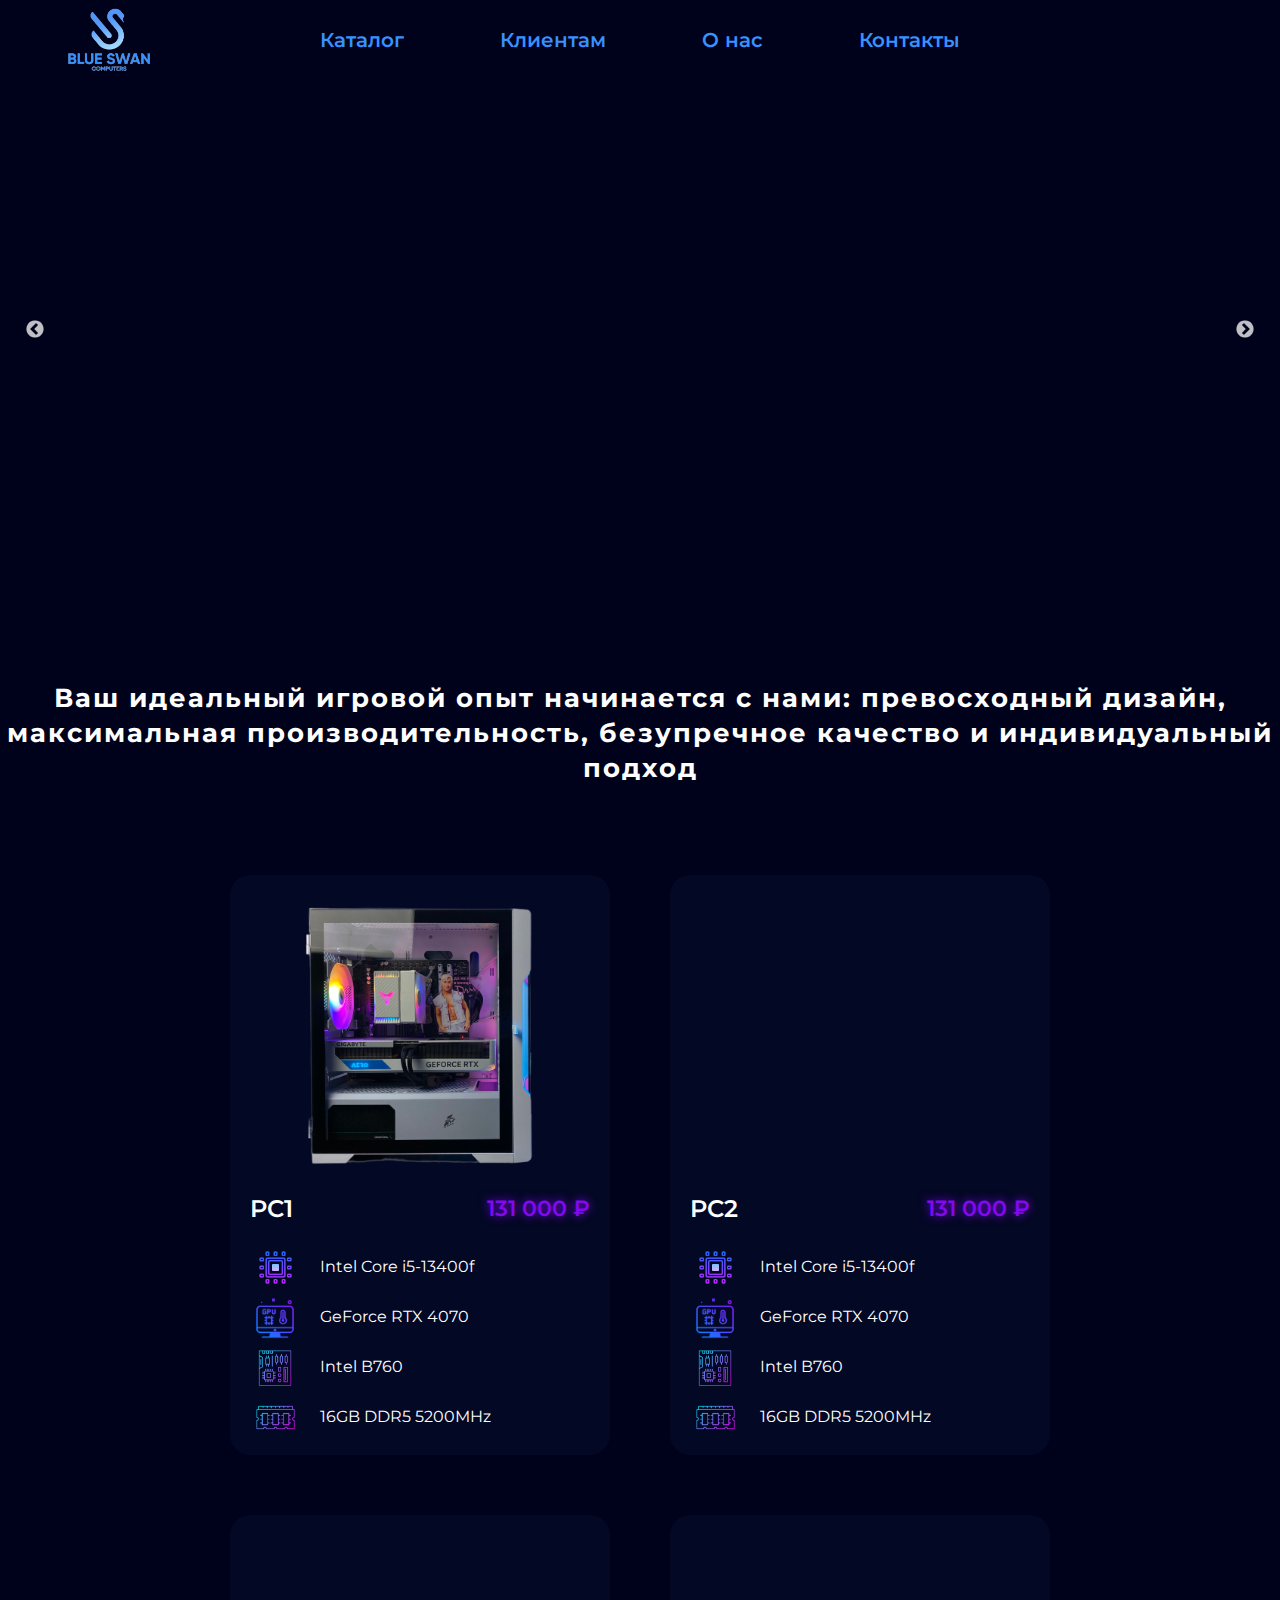
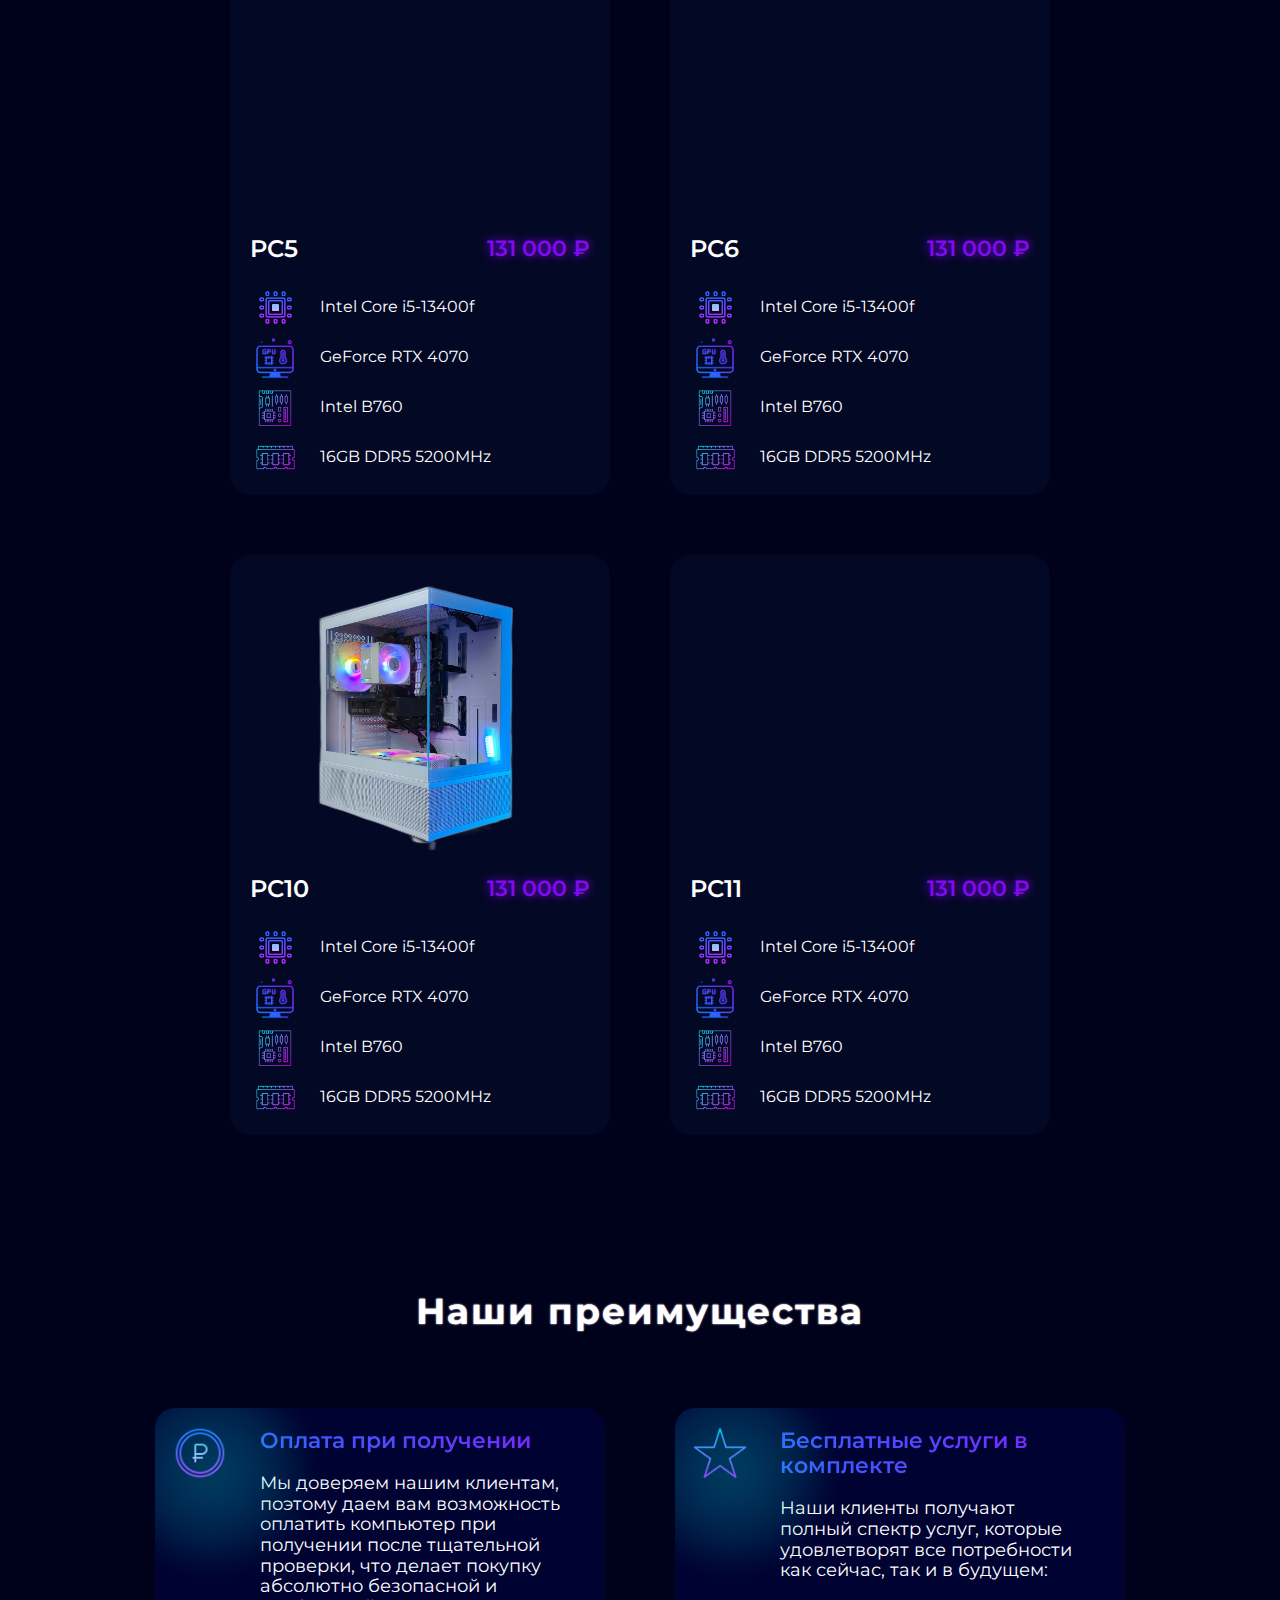
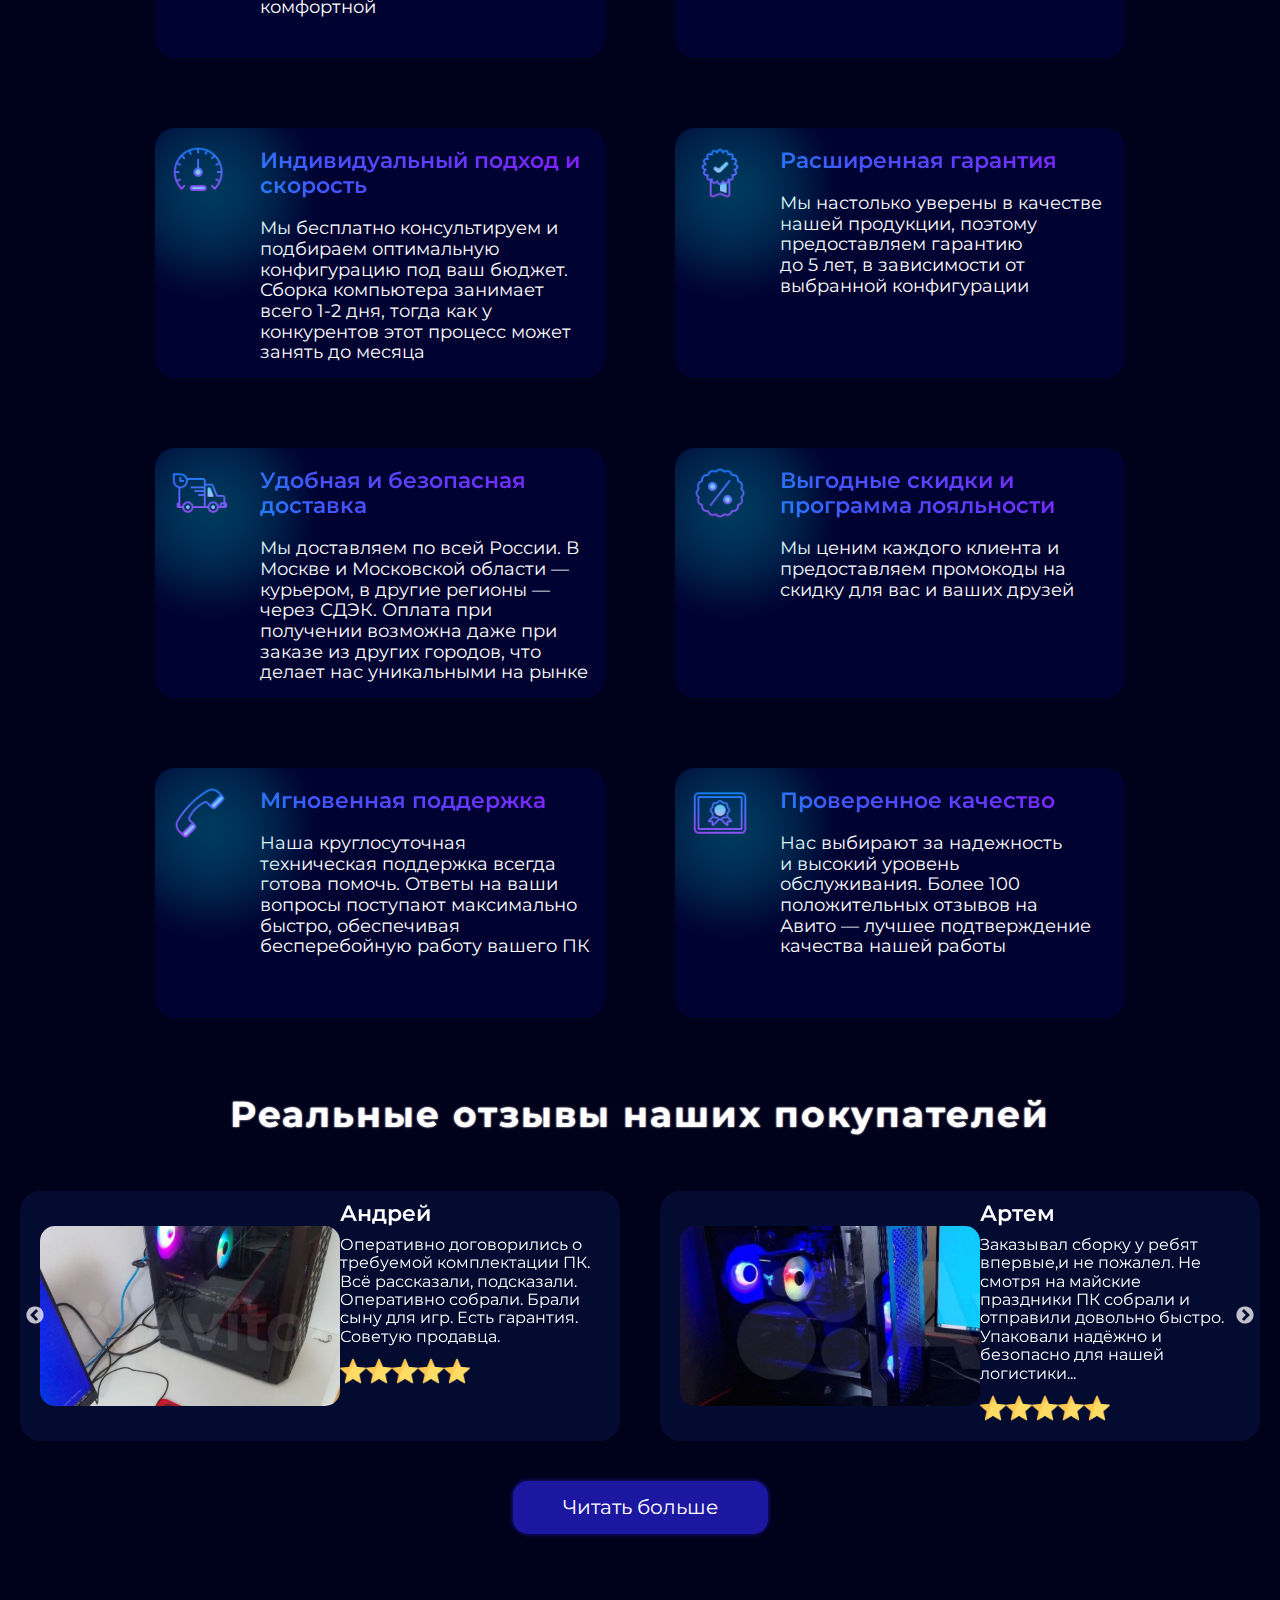
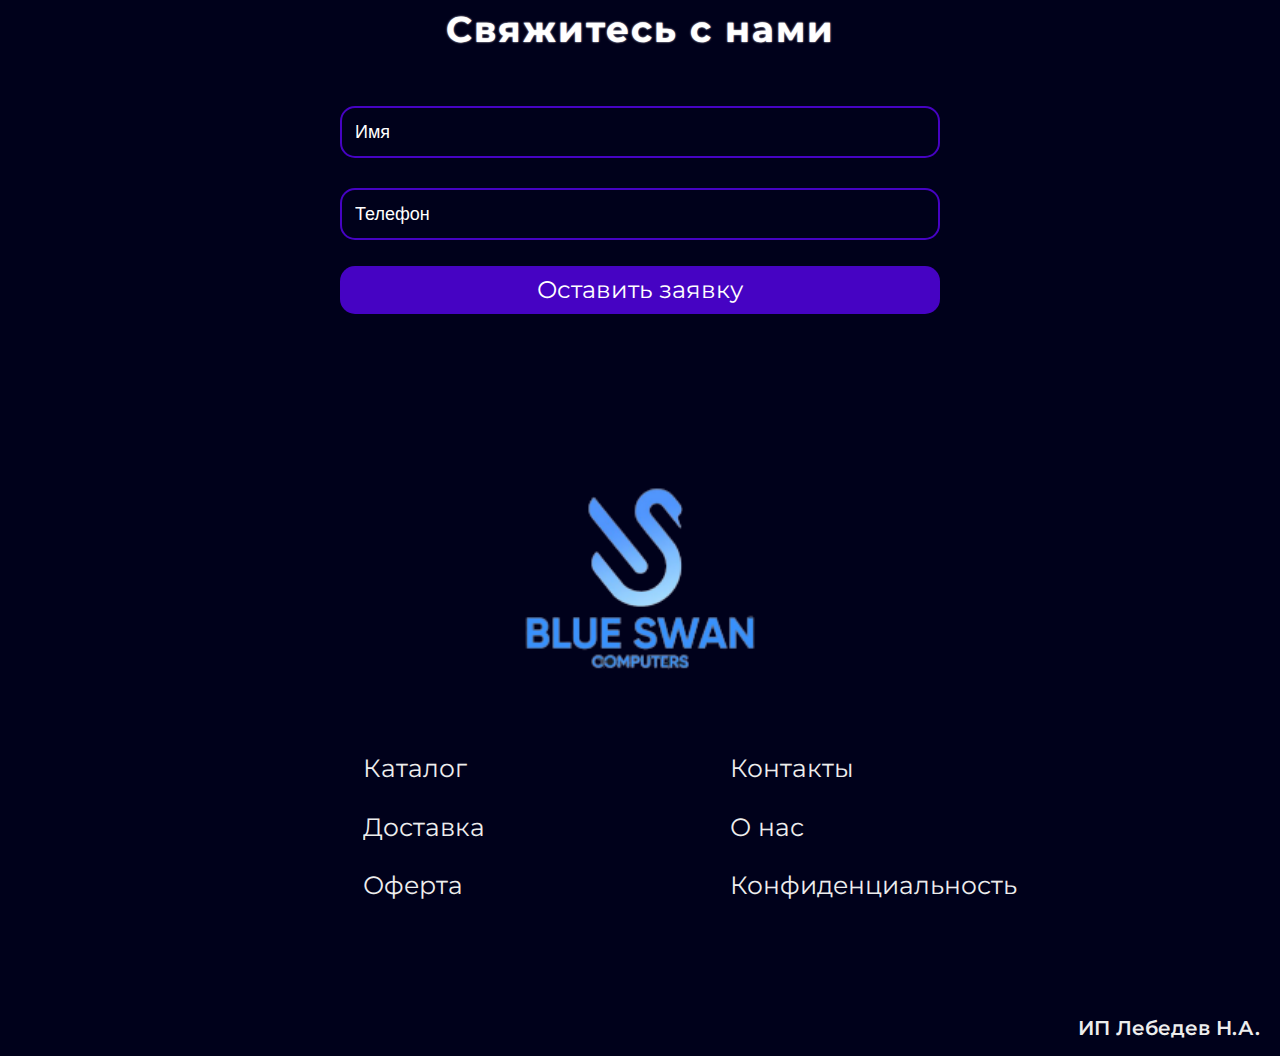
==== commit 08d814c0: "comm" ====
--- a/MainPage/index.html
+++ b/MainPage/index.html
@@ -1,7 +1,7 @@
 <!DOCTYPE html>
 <html>
 <head>
-<title>BlueSwan</title>
+<title>BlueSwanPC</title>
 <!-- Шрифты. -->
 <link rel="preconnect" href="https://fonts.googleapis.com">
 <link rel="preconnect" href="https://fonts.gstatic.com" crossorigin>
@@ -24,11 +24,11 @@
 </head>
 <body>
     <div class="header">
-        <a href="" class="header__logo"><img src="../static/main_logo.png"></a>
+        <a href="../MainPage/index.html" class="header__logo"><img src="../static/main_logo.png"></a>
         <ul class="header__menu">
             <li><a href="">Каталог</a></li>
             <li><a href="">Клиентам</a></li>
-            <li><a href="">О нас</a></li>
+            <li><a href="../AboutPage/index.html">О нас</a></li>
             <li><a href="">Контакты</a></li>
         </ul>
     </div>
@@ -48,7 +48,7 @@
             <div class="card card-light-mode-1">
                 <div class="card__img"></div>
                 <div class="card__main-info-wrapper">
-                    <div class="card__title">LUMEN PRO</div>
+                    <div class="card__title">PC1</div>
                     <div class="card__price">131 000 ₽</div>
                 </div>
                 <div class="card__add-info-wrapper">
@@ -73,7 +73,7 @@
             <div class="card card-light-mode-2">
                 <div class="card__img"></div>
                 <div class="card__main-info-wrapper">
-                    <div class="card__title">LUMEN PRO</div>
+                    <div class="card__title">PC2</div>
                     <div class="card__price">131 000 ₽</div>
                 </div>
                 <div class="card__add-info-wrapper">
@@ -98,7 +98,7 @@
             <div class="card card-light-mode-3">
                 <div class="card__img"></div>
                 <div class="card__main-info-wrapper">
-                    <div class="card__title">LUMEN PRO</div>
+                    <div class="card__title">PC5</div>
                     <div class="card__price">131 000 ₽</div>
                 </div>
                 <div class="card__add-info-wrapper">
@@ -123,7 +123,7 @@
             <div class="card card-light-mode-2">
                 <div class="card__img"></div>
                 <div class="card__main-info-wrapper">
-                    <div class="card__title">LUMEN PRO</div>
+                    <div class="card__title">PC6</div>
                     <div class="card__price">131 000 ₽</div>
                 </div>
                 <div class="card__add-info-wrapper">
@@ -148,7 +148,7 @@
             <div class="card card-light-mode-3">
                 <div class="card__img"></div>
                 <div class="card__main-info-wrapper">
-                    <div class="card__title">LUMEN PRO</div>
+                    <div class="card__title">PC10</div>
                     <div class="card__price">131 000 ₽</div>
                 </div>
                 <div class="card__add-info-wrapper">
@@ -173,7 +173,7 @@
             <div class="card card-light-mode-1">
                 <div class="card__img"></div>
                 <div class="card__main-info-wrapper">
-                    <div class="card__title">LUMEN PRO</div>
+                    <div class="card__title">PC11</div>
                     <div class="card__price">131 000 ₽</div>
                 </div>
                 <div class="card__add-info-wrapper">
--- a/MainPage/style.css
+++ b/MainPage/style.css
@@ -199,9 +199,28 @@
     margin-top: 10px;
     background-image: url(../static/pc1_img.png);
     background-position: center;
-    background-size: 80%;
+    background-size: 70%;
     background-repeat: no-repeat;
 }
+.cards-container .card:nth-child(1) .card__img {
+    background-image: url(../static/PC/pc1.png);
+}
+.cards-container .card:nth-child(2) .card__img {
+    background-image: url(../static/PC/pc2.png);
+}
+.cards-container .card:nth-child(3) .card__img {
+    background-image: url(../static/PC/pc5.png);
+}
+.cards-container .card:nth-child(4) .card__img {
+    background-image: url(../static/PC/pc6.png);
+}
+.cards-container .card:nth-child(5) .card__img {
+    background-image: url(../static/PC/pc10.png);
+}
+.cards-container .card:nth-child(6) .card__img {
+    background-image: url(../static/PC/pc11.png);
+}
+
 .card__main-info-wrapper {
     width: calc(100% - 40px);
     font-family: 'Montserrat', sans-serif;
--- a/MainPage/adapt.css
+++ b/MainPage/adapt.css
@@ -1,3 +1,14 @@
+@media screen and (max-width: 1550px) {
+    .slider-wrapper {
+        height: 600px;
+    }
+    .card-advantage-wrapper {
+        grid-template-columns: repeat(2, 1fr);
+    }
+    .feedback-slider__item__img {
+        width: 50%;
+    }
+}
 @media screen and (max-width: 1440px) {
     .slider-wrapper {
         height: 600px;
@@ -8,6 +19,7 @@
         grid-template-columns: repeat(2, 1fr);
         grid-gap: 0px;
     }
+    
     .card {
         margin: 0 30px 60px 30px;
     }
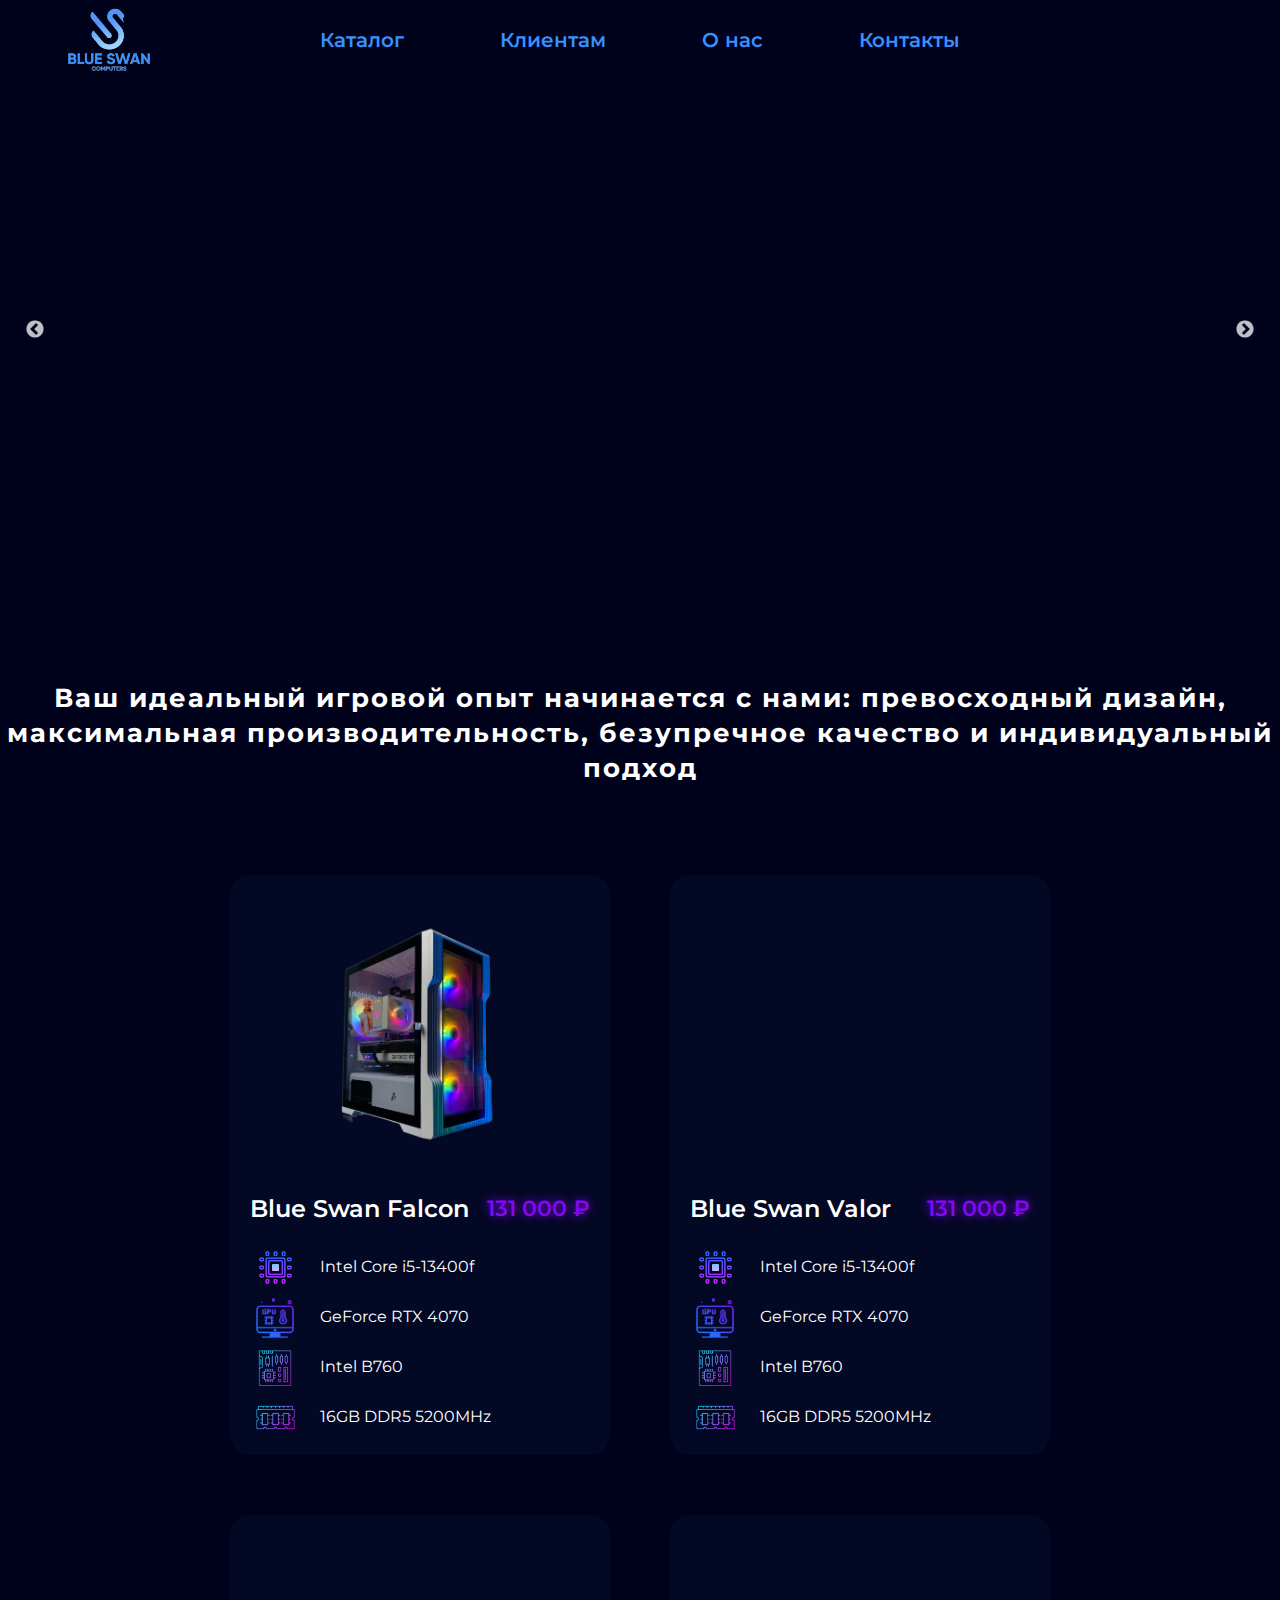
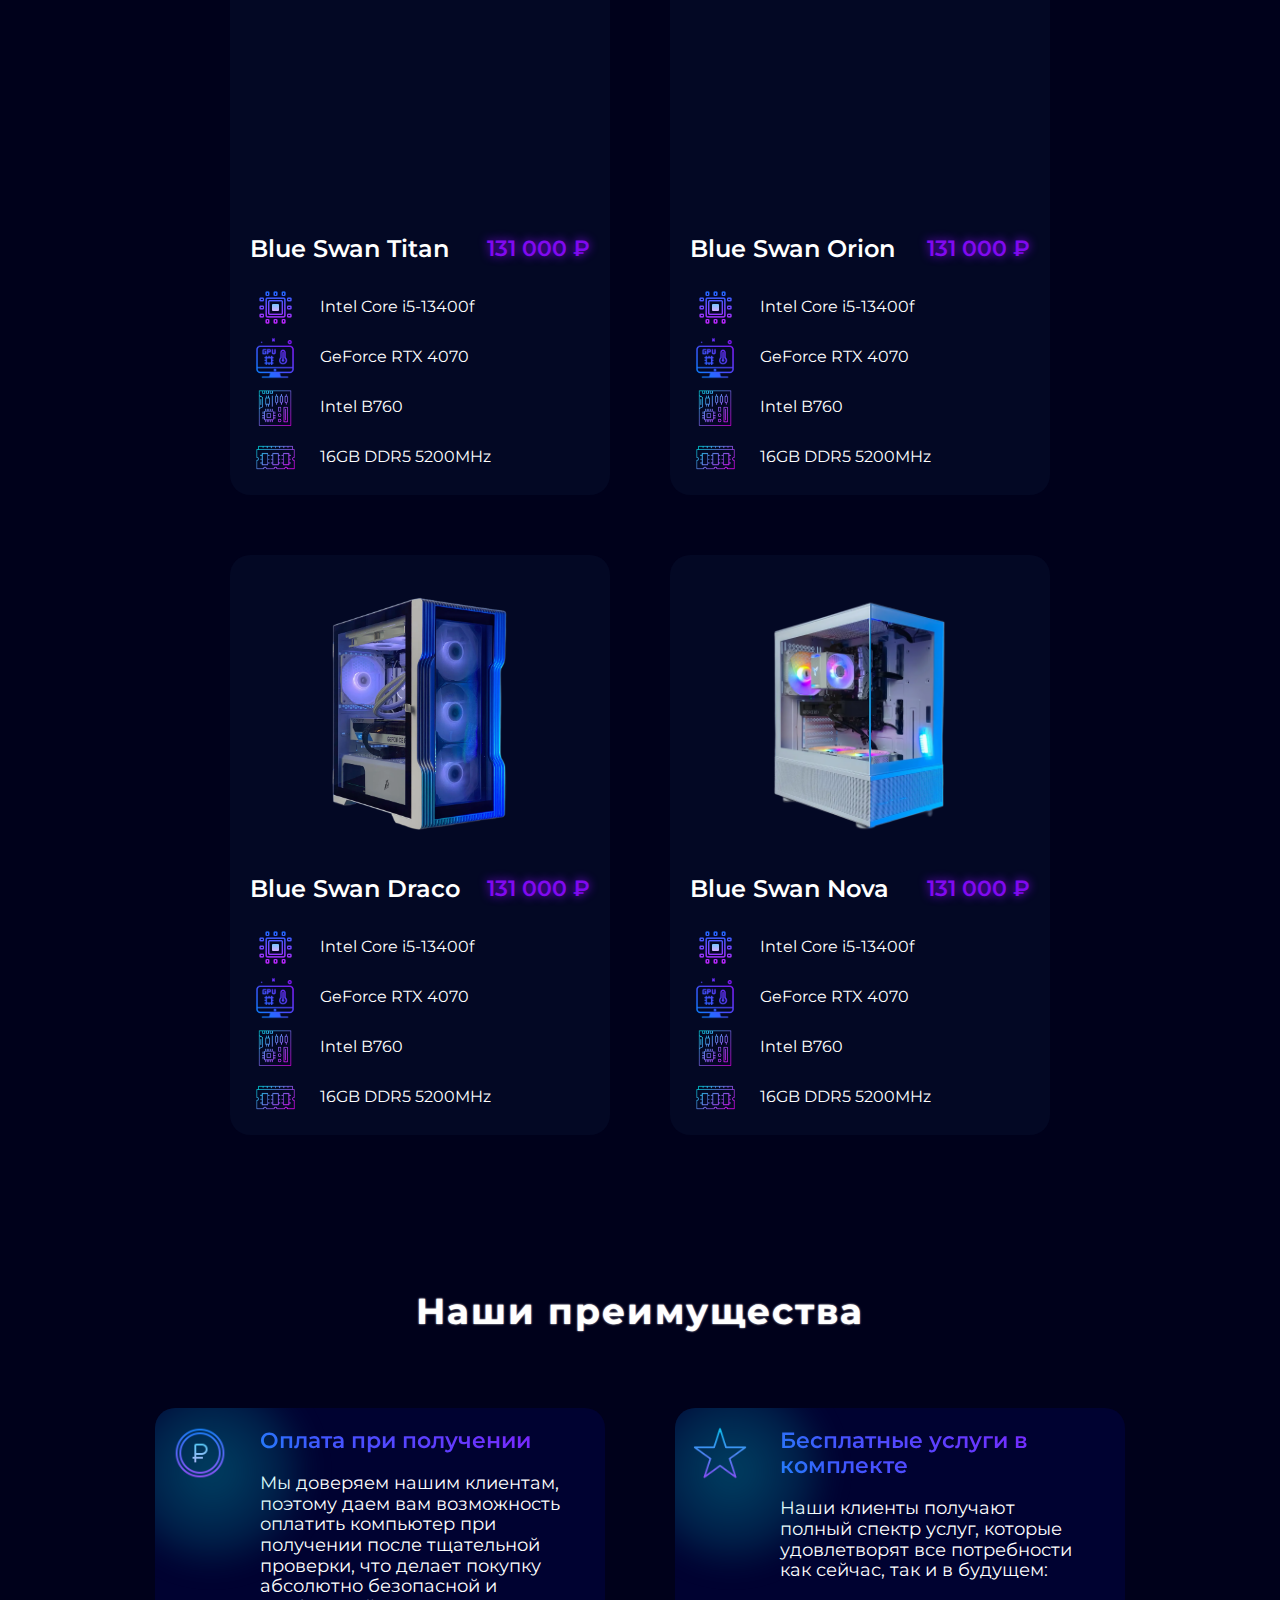
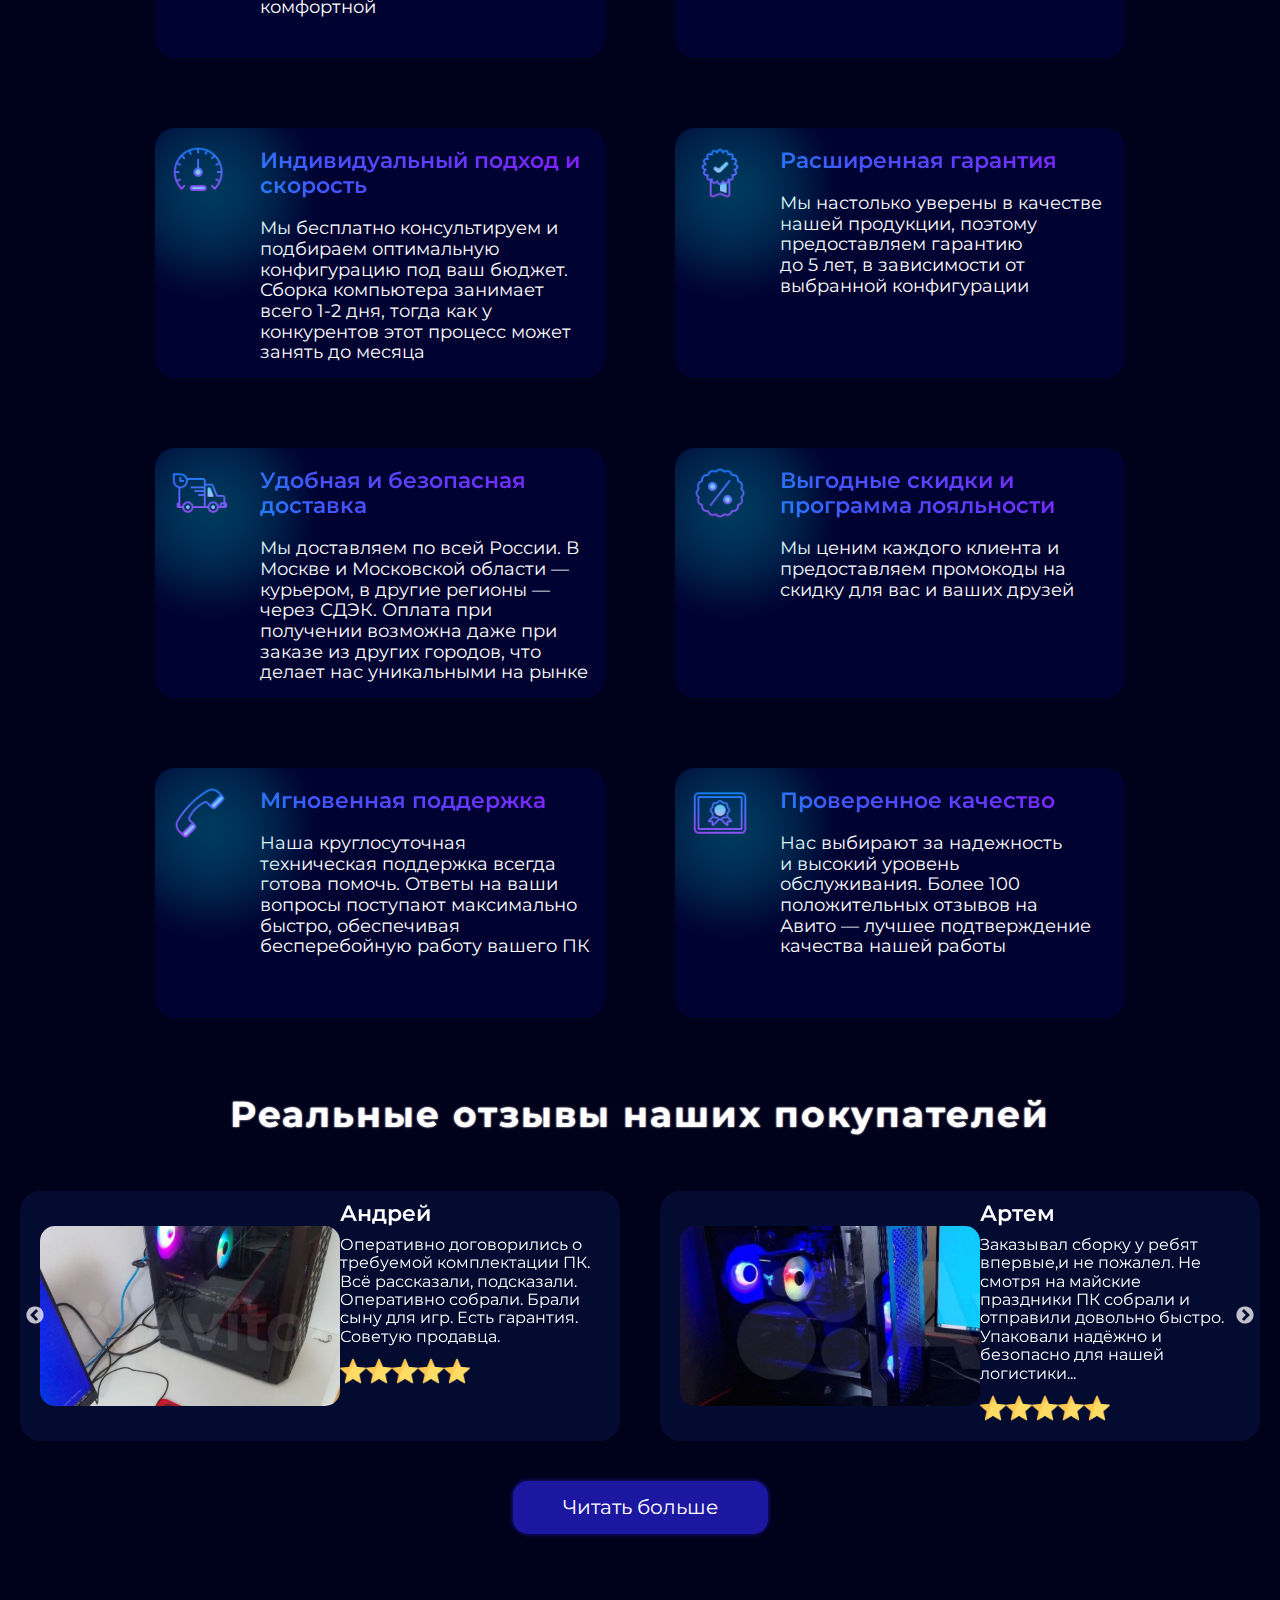
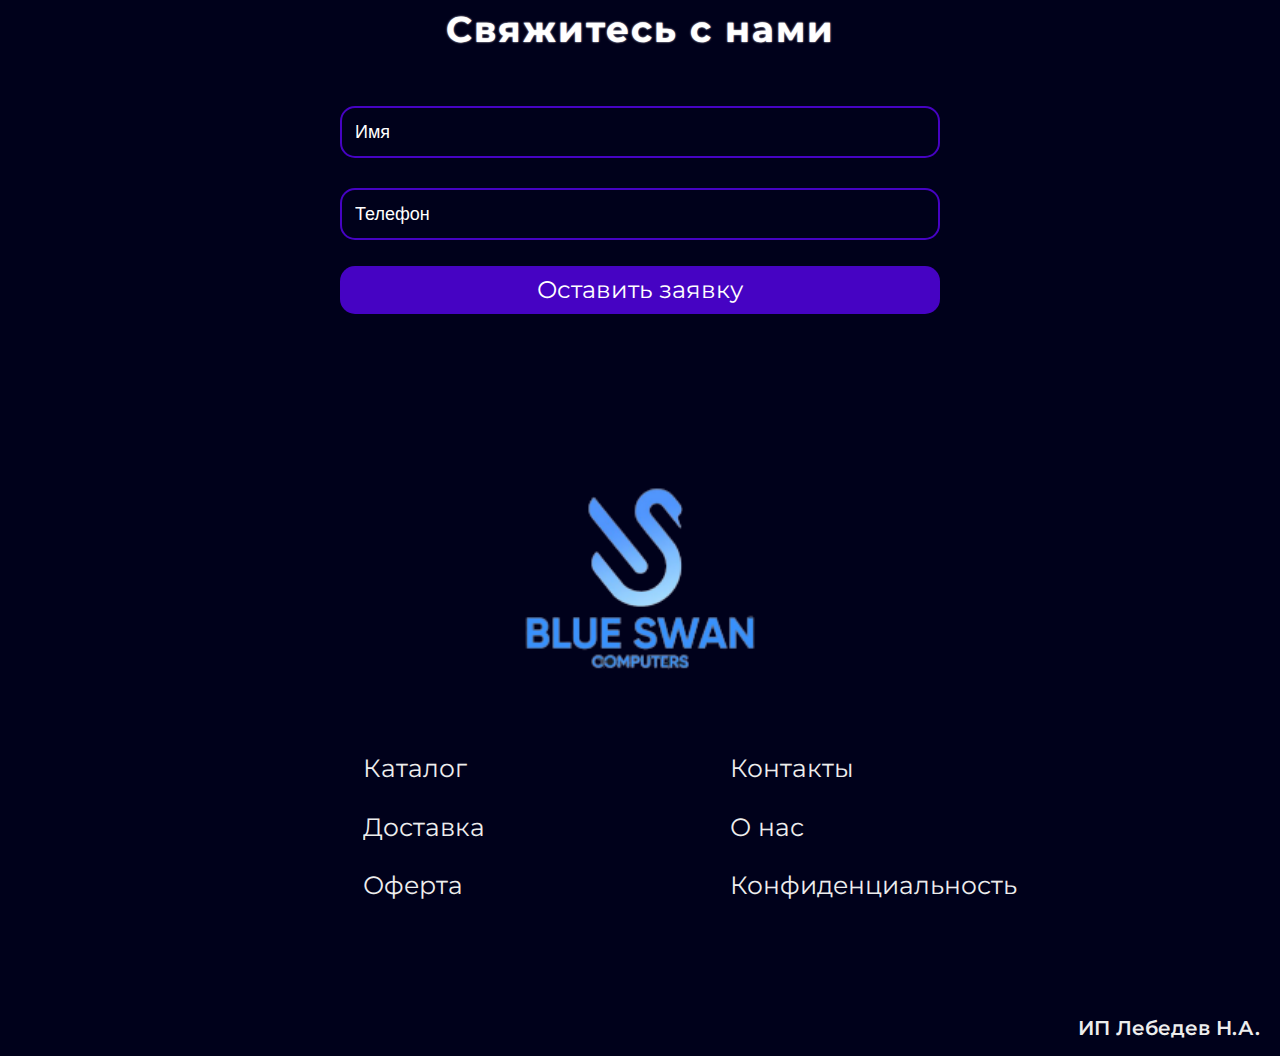
==== commit 8f3b210a: "comm" ====
--- a/MainPage/index.html
+++ b/MainPage/index.html
@@ -48,7 +48,7 @@
             <div class="card card-light-mode-1">
                 <div class="card__img"></div>
                 <div class="card__main-info-wrapper">
-                    <div class="card__title">PC1</div>
+                    <div class="card__title">Blue Swan Falcon</div>
                     <div class="card__price">131 000 ₽</div>
                 </div>
                 <div class="card__add-info-wrapper">
@@ -73,7 +73,7 @@
             <div class="card card-light-mode-2">
                 <div class="card__img"></div>
                 <div class="card__main-info-wrapper">
-                    <div class="card__title">PC2</div>
+                    <div class="card__title">Blue Swan Valor</div>
                     <div class="card__price">131 000 ₽</div>
                 </div>
                 <div class="card__add-info-wrapper">
@@ -98,7 +98,7 @@
             <div class="card card-light-mode-3">
                 <div class="card__img"></div>
                 <div class="card__main-info-wrapper">
-                    <div class="card__title">PC5</div>
+                    <div class="card__title">Blue Swan Titan</div>
                     <div class="card__price">131 000 ₽</div>
                 </div>
                 <div class="card__add-info-wrapper">
@@ -123,7 +123,7 @@
             <div class="card card-light-mode-2">
                 <div class="card__img"></div>
                 <div class="card__main-info-wrapper">
-                    <div class="card__title">PC6</div>
+                    <div class="card__title">Blue Swan Orion</div>
                     <div class="card__price">131 000 ₽</div>
                 </div>
                 <div class="card__add-info-wrapper">
@@ -148,7 +148,7 @@
             <div class="card card-light-mode-3">
                 <div class="card__img"></div>
                 <div class="card__main-info-wrapper">
-                    <div class="card__title">PC10</div>
+                    <div class="card__title">Blue Swan Draco</div>
                     <div class="card__price">131 000 ₽</div>
                 </div>
                 <div class="card__add-info-wrapper">
@@ -173,7 +173,7 @@
             <div class="card card-light-mode-1">
                 <div class="card__img"></div>
                 <div class="card__main-info-wrapper">
-                    <div class="card__title">PC11</div>
+                    <div class="card__title">Blue Swan Nova</div>
                     <div class="card__price">131 000 ₽</div>
                 </div>
                 <div class="card__add-info-wrapper">
--- a/MainPage/style.css
+++ b/MainPage/style.css
@@ -83,7 +83,7 @@
     background-image: url(https://avatars.dzeninfra.ru/get-zen_doc/5365952/pub_63d7b990cec28611500db713_63d7bd60d02c4f5b1b5f68d2/scale_1200);
 }
 .slider__3 {
-    background-image: url(https://mebellka.ru/wp-content/uploads/e/1/8/e18e9180b272423c2774a9862c2d48ba.jpeg);
+    background-image: url(../static/slider3.jpeg);
 }
 
 
@@ -207,18 +207,20 @@
 }
 .cards-container .card:nth-child(2) .card__img {
     background-image: url(../static/PC/pc2.png);
+    background-size: 80%;
 }
 .cards-container .card:nth-child(3) .card__img {
     background-image: url(../static/PC/pc5.png);
+    background-size: 80%;
 }
 .cards-container .card:nth-child(4) .card__img {
     background-image: url(../static/PC/pc6.png);
 }
 .cards-container .card:nth-child(5) .card__img {
+    background-image: url(../static/PC/pc7.png);
+}
+.cards-container .card:nth-child(6) .card__img {
     background-image: url(../static/PC/pc10.png);
-}
-.cards-container .card:nth-child(6) .card__img {
-    background-image: url(../static/PC/pc11.png);
 }
 
 .card__main-info-wrapper {
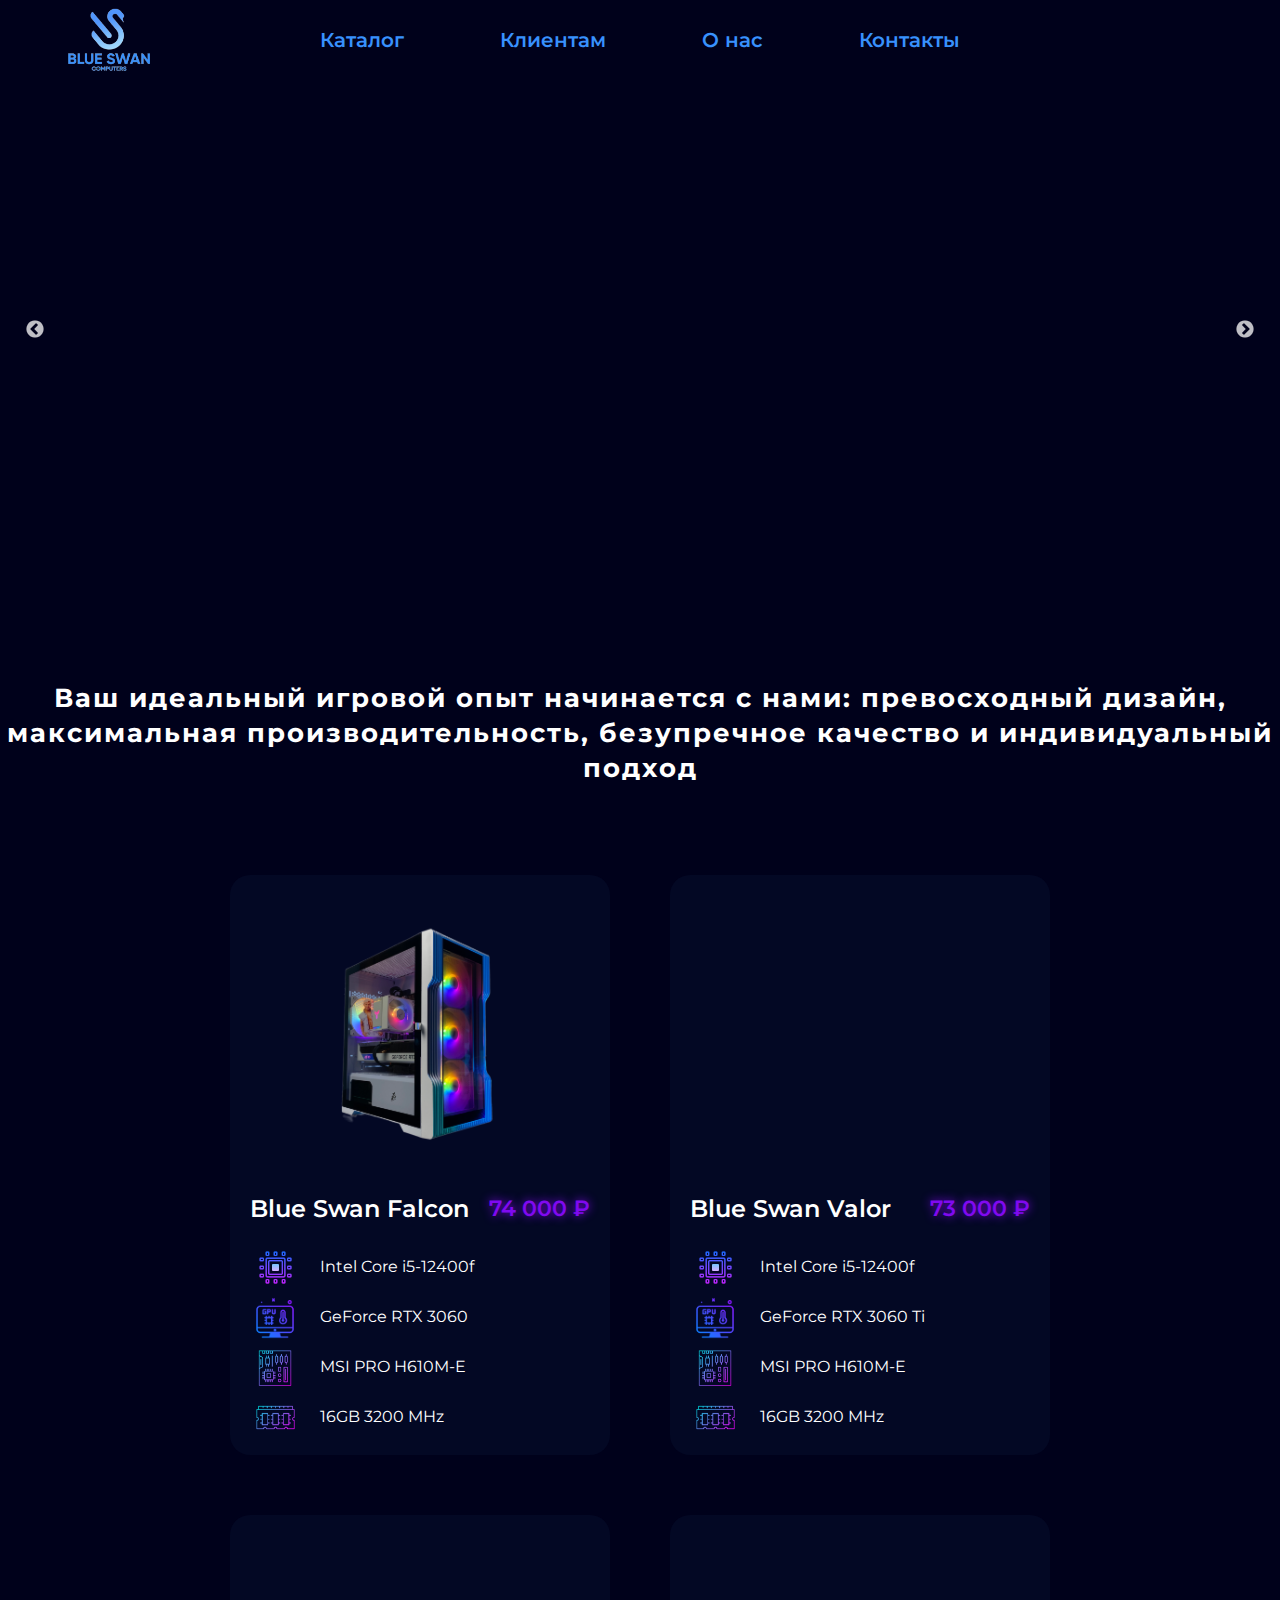
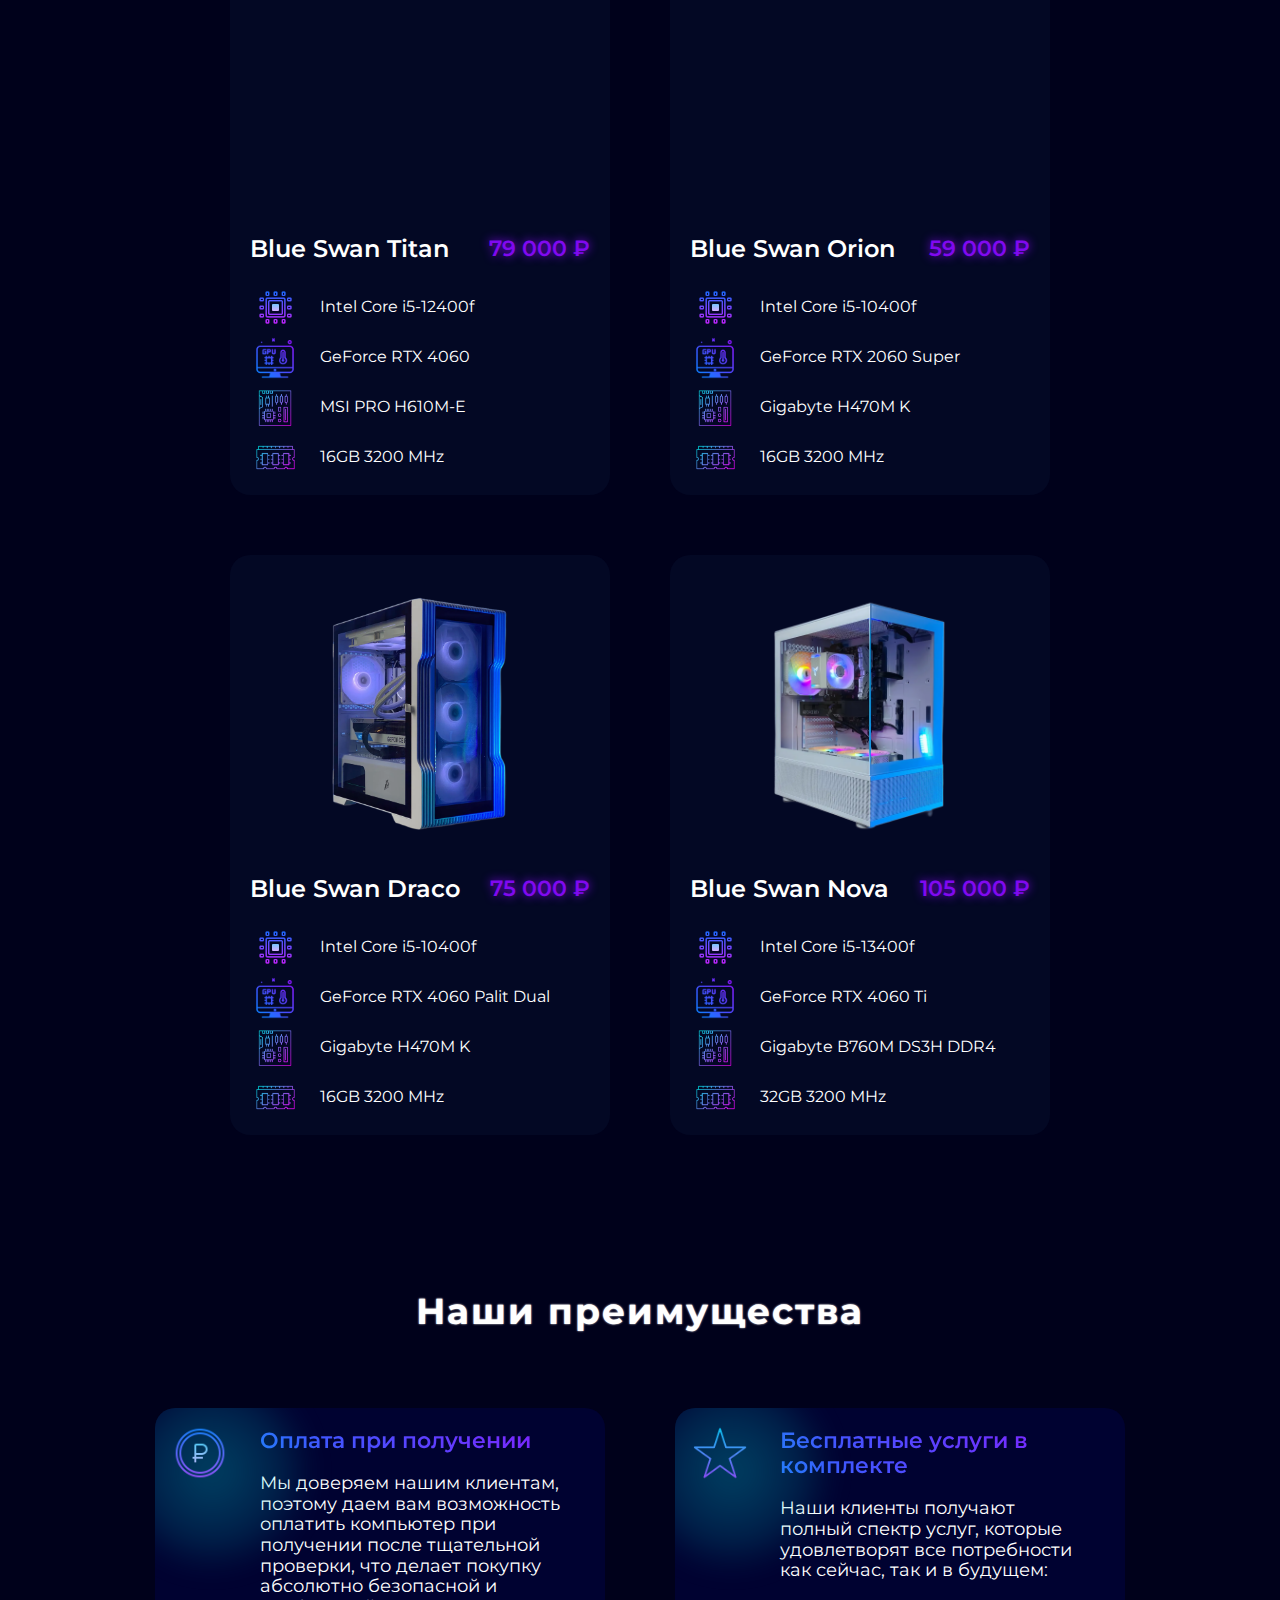
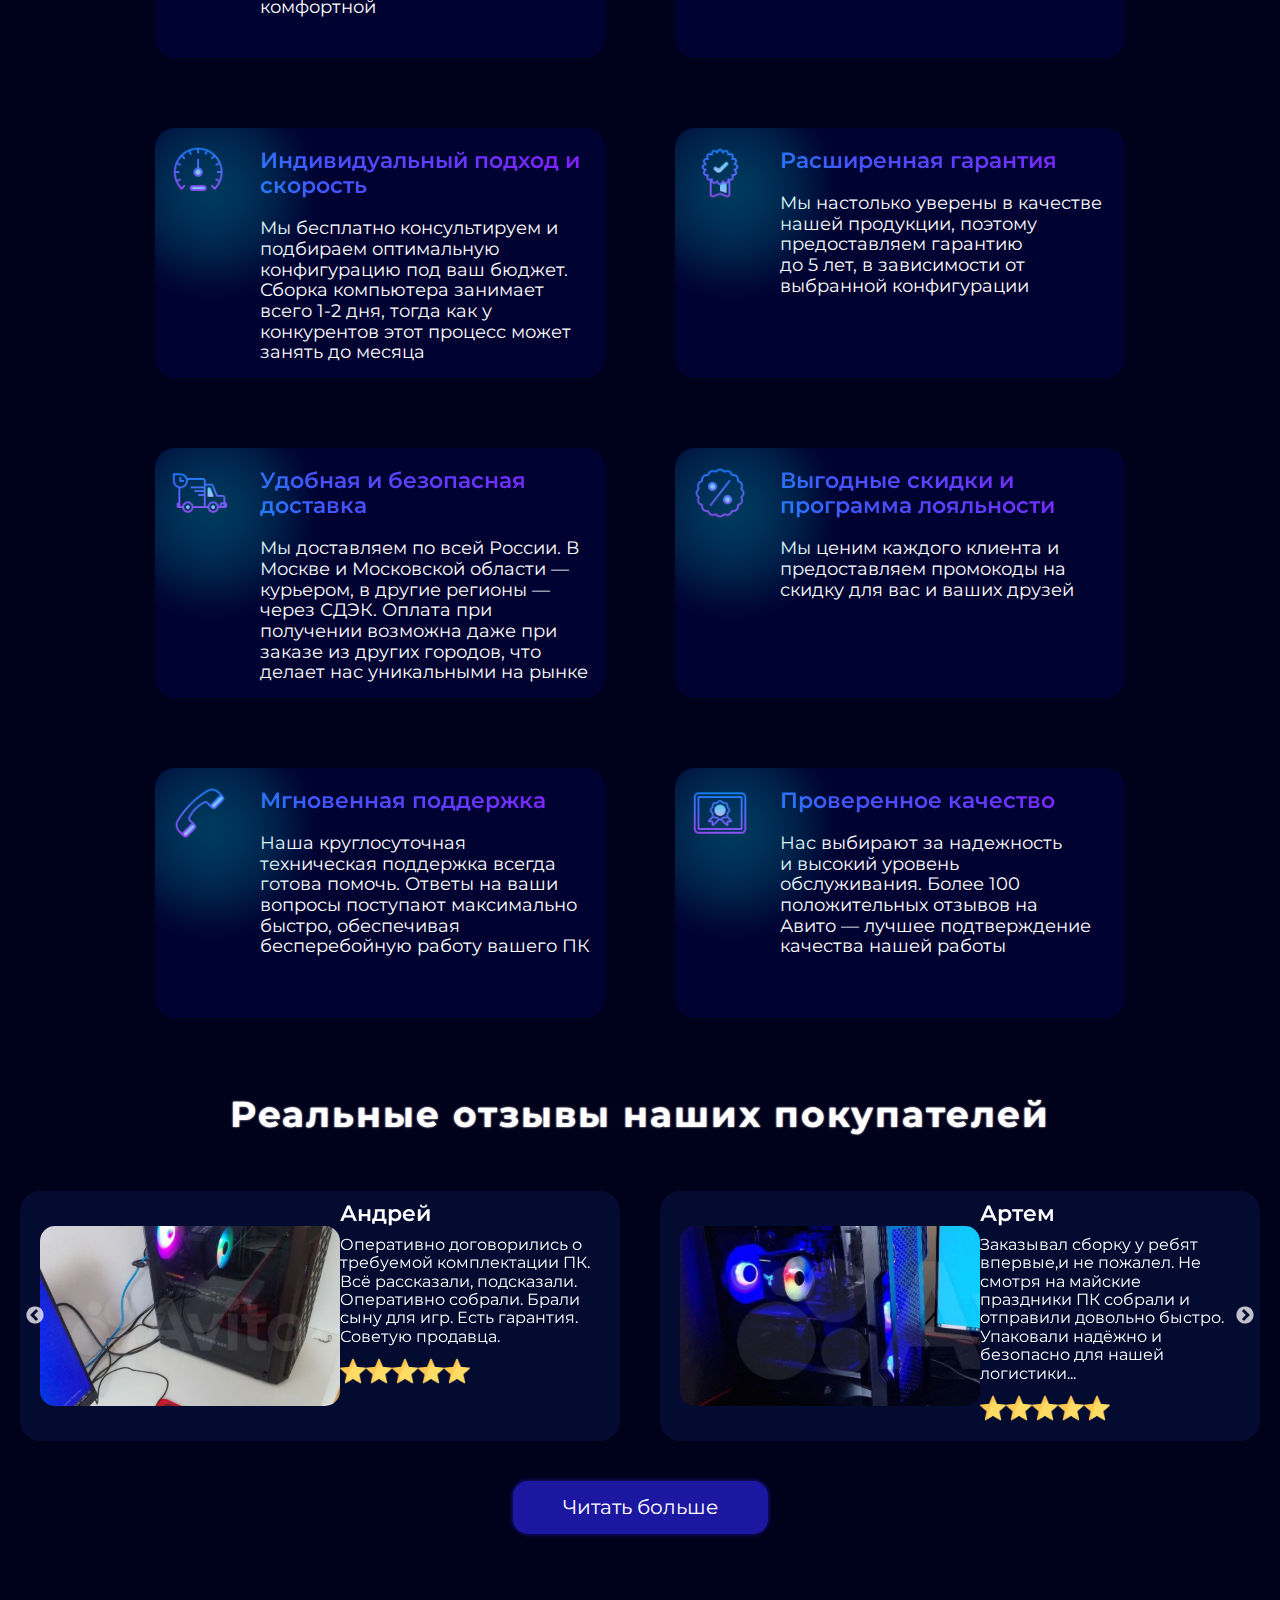
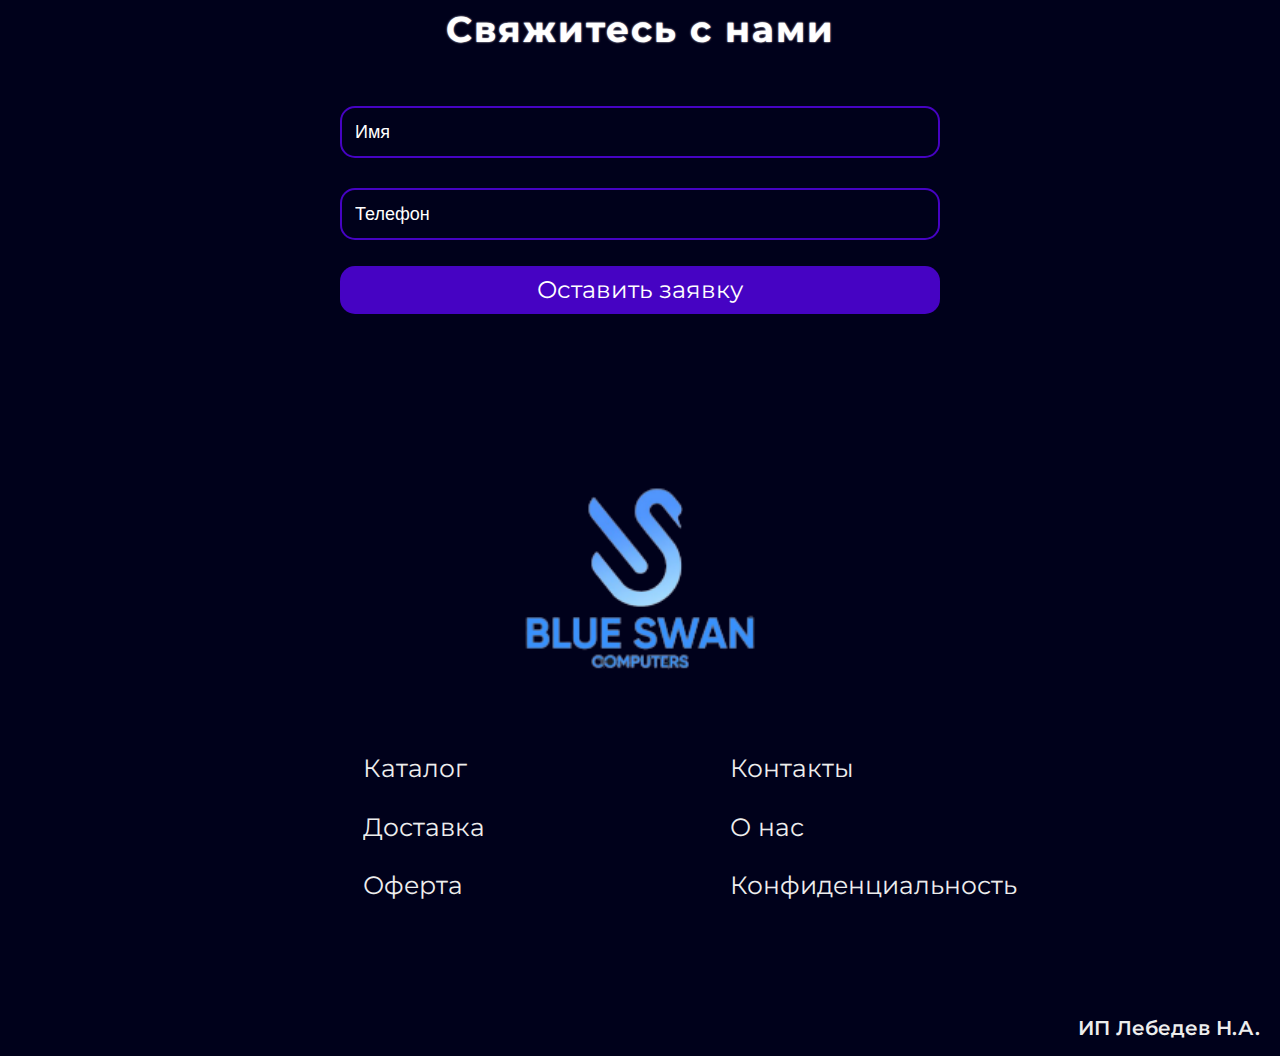
==== commit eb4eb59f: "comm" ====
--- a/MainPage/index.html
+++ b/MainPage/index.html
@@ -49,7 +49,132 @@
                 <div class="card__img"></div>
                 <div class="card__main-info-wrapper">
                     <div class="card__title">Blue Swan Falcon</div>
-                    <div class="card__price">131 000 ₽</div>
+                    <div class="card__price">74 000 ₽</div>
+                </div>
+                <div class="card__add-info-wrapper">
+                    <div class="add-info-block">
+                        <div class="add-info-block__img"></div>
+                        <div class="add-info-block__text">Intel Core i5-12400f</div>
+                    </div>
+                    <div class="add-info-block">
+                        <div class="add-info-block__img"></div>
+                        <div class="add-info-block__text">GeForce RTX 3060</div>
+                    </div>
+                    <div class="add-info-block">
+                        <div class="add-info-block__img"></div>
+                        <div class="add-info-block__text">MSI PRO H610M-E</div>
+                    </div>
+                    <div class="add-info-block">
+                        <div class="add-info-block__img"></div>
+                        <div class="add-info-block__text">16GB 3200 MHz</div>
+                    </div>
+                </div>
+            </div>
+            <div class="card card-light-mode-2">
+                <div class="card__img"></div>
+                <div class="card__main-info-wrapper">
+                    <div class="card__title">Blue Swan Valor</div>
+                    <div class="card__price">73 000 ₽</div>
+                </div>
+                <div class="card__add-info-wrapper">
+                    <div class="add-info-block">
+                        <div class="add-info-block__img"></div>
+                        <div class="add-info-block__text">Intel Core i5-12400f</div>
+                    </div>
+                    <div class="add-info-block">
+                        <div class="add-info-block__img"></div>
+                        <div class="add-info-block__text">GeForce RTX 3060 Ti</div>
+                    </div>
+                    <div class="add-info-block">
+                        <div class="add-info-block__img"></div>
+                        <div class="add-info-block__text">MSI PRO H610M-E</div>
+                    </div>
+                    <div class="add-info-block">
+                        <div class="add-info-block__img"></div>
+                        <div class="add-info-block__text">16GB 3200 MHz</div>
+                    </div>
+                </div>
+            </div>
+            <div class="card card-light-mode-3">
+                <div class="card__img"></div>
+                <div class="card__main-info-wrapper">
+                    <div class="card__title">Blue Swan Titan</div>
+                    <div class="card__price">79 000 ₽</div>
+                </div>
+                <div class="card__add-info-wrapper">
+                    <div class="add-info-block">
+                        <div class="add-info-block__img"></div>
+                        <div class="add-info-block__text">Intel Core i5-12400f</div>
+                    </div>
+                    <div class="add-info-block">
+                        <div class="add-info-block__img"></div>
+                        <div class="add-info-block__text">GeForce RTX 4060</div>
+                    </div>
+                    <div class="add-info-block">
+                        <div class="add-info-block__img"></div>
+                        <div class="add-info-block__text">MSI PRO H610M-E</div>
+                    </div>
+                    <div class="add-info-block">
+                        <div class="add-info-block__img"></div>
+                        <div class="add-info-block__text">16GB 3200 MHz </div>
+                    </div>
+                </div>
+            </div>
+            <div class="card card-light-mode-2">
+                <div class="card__img"></div>
+                <div class="card__main-info-wrapper">
+                    <div class="card__title">Blue Swan Orion</div>
+                    <div class="card__price">59 000 ₽</div>
+                </div>
+                <div class="card__add-info-wrapper">
+                    <div class="add-info-block">
+                        <div class="add-info-block__img"></div>
+                        <div class="add-info-block__text">Intel Core i5-10400f</div>
+                    </div>
+                    <div class="add-info-block">
+                        <div class="add-info-block__img"></div>
+                        <div class="add-info-block__text">GeForce RTX 2060 Super</div>
+                    </div>
+                    <div class="add-info-block">
+                        <div class="add-info-block__img"></div>
+                        <div class="add-info-block__text">Gigabyte H470M K</div>
+                    </div>
+                    <div class="add-info-block">
+                        <div class="add-info-block__img"></div>
+                        <div class="add-info-block__text">16GB 3200 MHz</div>
+                    </div>
+                </div>
+            </div>
+            <div class="card card-light-mode-3">
+                <div class="card__img"></div>
+                <div class="card__main-info-wrapper">
+                    <div class="card__title">Blue Swan Draco</div>
+                    <div class="card__price">75 000 ₽</div>
+                </div>
+                <div class="card__add-info-wrapper">
+                    <div class="add-info-block">
+                        <div class="add-info-block__img"></div>
+                        <div class="add-info-block__text">Intel Core i5-10400f</div>
+                    </div>
+                    <div class="add-info-block">
+                        <div class="add-info-block__img"></div>
+                        <div class="add-info-block__text">GeForce RTX 4060 Palit Dual</div>
+                    </div>
+                    <div class="add-info-block">
+                        <div class="add-info-block__img"></div>
+                        <div class="add-info-block__text">Gigabyte H470M K</div>
+                    </div>
+                    <div class="add-info-block">
+                        <div class="add-info-block__img"></div>
+                        <div class="add-info-block__text">16GB 3200 MHz</div>
+                    </div>
+                </div>
+            </div>
+            <div class="card card-light-mode-1">
+                <div class="card__img"></div>
+                <div class="card__main-info-wrapper">
+                    <div class="card__title">Blue Swan Nova</div>
+                    <div class="card__price">105 000 ₽</div>
                 </div>
                 <div class="card__add-info-wrapper">
                     <div class="add-info-block">
@@ -58,140 +183,15 @@
                     </div>
                     <div class="add-info-block">
                         <div class="add-info-block__img"></div>
-                        <div class="add-info-block__text">GeForce RTX 4070</div>
-                    </div>
-                    <div class="add-info-block">
-                        <div class="add-info-block__img"></div>
-                        <div class="add-info-block__text">Intel B760</div>
-                    </div>
-                    <div class="add-info-block">
-                        <div class="add-info-block__img"></div>
-                        <div class="add-info-block__text">16GB DDR5 5200MHz</div>
-                    </div>
-                </div>
-            </div>
-            <div class="card card-light-mode-2">
-                <div class="card__img"></div>
-                <div class="card__main-info-wrapper">
-                    <div class="card__title">Blue Swan Valor</div>
-                    <div class="card__price">131 000 ₽</div>
-                </div>
-                <div class="card__add-info-wrapper">
-                    <div class="add-info-block">
-                        <div class="add-info-block__img"></div>
-                        <div class="add-info-block__text">Intel Core i5-13400f</div>
-                    </div>
-                    <div class="add-info-block">
-                        <div class="add-info-block__img"></div>
-                        <div class="add-info-block__text">GeForce RTX 4070</div>
-                    </div>
-                    <div class="add-info-block">
-                        <div class="add-info-block__img"></div>
-                        <div class="add-info-block__text">Intel B760</div>
-                    </div>
-                    <div class="add-info-block">
-                        <div class="add-info-block__img"></div>
-                        <div class="add-info-block__text">16GB DDR5 5200MHz</div>
-                    </div>
-                </div>
-            </div>
-            <div class="card card-light-mode-3">
-                <div class="card__img"></div>
-                <div class="card__main-info-wrapper">
-                    <div class="card__title">Blue Swan Titan</div>
-                    <div class="card__price">131 000 ₽</div>
-                </div>
-                <div class="card__add-info-wrapper">
-                    <div class="add-info-block">
-                        <div class="add-info-block__img"></div>
-                        <div class="add-info-block__text">Intel Core i5-13400f</div>
-                    </div>
-                    <div class="add-info-block">
-                        <div class="add-info-block__img"></div>
-                        <div class="add-info-block__text">GeForce RTX 4070</div>
-                    </div>
-                    <div class="add-info-block">
-                        <div class="add-info-block__img"></div>
-                        <div class="add-info-block__text">Intel B760</div>
-                    </div>
-                    <div class="add-info-block">
-                        <div class="add-info-block__img"></div>
-                        <div class="add-info-block__text">16GB DDR5 5200MHz</div>
-                    </div>
-                </div>
-            </div>
-            <div class="card card-light-mode-2">
-                <div class="card__img"></div>
-                <div class="card__main-info-wrapper">
-                    <div class="card__title">Blue Swan Orion</div>
-                    <div class="card__price">131 000 ₽</div>
-                </div>
-                <div class="card__add-info-wrapper">
-                    <div class="add-info-block">
-                        <div class="add-info-block__img"></div>
-                        <div class="add-info-block__text">Intel Core i5-13400f</div>
-                    </div>
-                    <div class="add-info-block">
-                        <div class="add-info-block__img"></div>
-                        <div class="add-info-block__text">GeForce RTX 4070</div>
-                    </div>
-                    <div class="add-info-block">
-                        <div class="add-info-block__img"></div>
-                        <div class="add-info-block__text">Intel B760</div>
-                    </div>
-                    <div class="add-info-block">
-                        <div class="add-info-block__img"></div>
-                        <div class="add-info-block__text">16GB DDR5 5200MHz</div>
-                    </div>
-                </div>
-            </div>
-            <div class="card card-light-mode-3">
-                <div class="card__img"></div>
-                <div class="card__main-info-wrapper">
-                    <div class="card__title">Blue Swan Draco</div>
-                    <div class="card__price">131 000 ₽</div>
-                </div>
-                <div class="card__add-info-wrapper">
-                    <div class="add-info-block">
-                        <div class="add-info-block__img"></div>
-                        <div class="add-info-block__text">Intel Core i5-13400f</div>
-                    </div>
-                    <div class="add-info-block">
-                        <div class="add-info-block__img"></div>
-                        <div class="add-info-block__text">GeForce RTX 4070</div>
-                    </div>
-                    <div class="add-info-block">
-                        <div class="add-info-block__img"></div>
-                        <div class="add-info-block__text">Intel B760</div>
-                    </div>
-                    <div class="add-info-block">
-                        <div class="add-info-block__img"></div>
-                        <div class="add-info-block__text">16GB DDR5 5200MHz</div>
-                    </div>
-                </div>
-            </div>
-            <div class="card card-light-mode-1">
-                <div class="card__img"></div>
-                <div class="card__main-info-wrapper">
-                    <div class="card__title">Blue Swan Nova</div>
-                    <div class="card__price">131 000 ₽</div>
-                </div>
-                <div class="card__add-info-wrapper">
-                    <div class="add-info-block">
-                        <div class="add-info-block__img"></div>
-                        <div class="add-info-block__text">Intel Core i5-13400f</div>
-                    </div>
-                    <div class="add-info-block">
-                        <div class="add-info-block__img"></div>
-                        <div class="add-info-block__text">GeForce RTX 4070</div>
-                    </div>
-                    <div class="add-info-block">
-                        <div class="add-info-block__img"></div>
-                        <div class="add-info-block__text">Intel B760</div>
-                    </div>
-                    <div class="add-info-block">
-                        <div class="add-info-block__img"></div>
-                        <div class="add-info-block__text">16GB DDR5 5200MHz</div>
+                        <div class="add-info-block__text">GeForce RTX 4060 Ti</div>
+                    </div>
+                    <div class="add-info-block">
+                        <div class="add-info-block__img"></div>
+                        <div class="add-info-block__text">Gigabyte B760M DS3H DDR4</div>
+                    </div>
+                    <div class="add-info-block">
+                        <div class="add-info-block__img"></div>
+                        <div class="add-info-block__text">32GB 3200 MHz</div>
                     </div>
                 </div>
             </div>
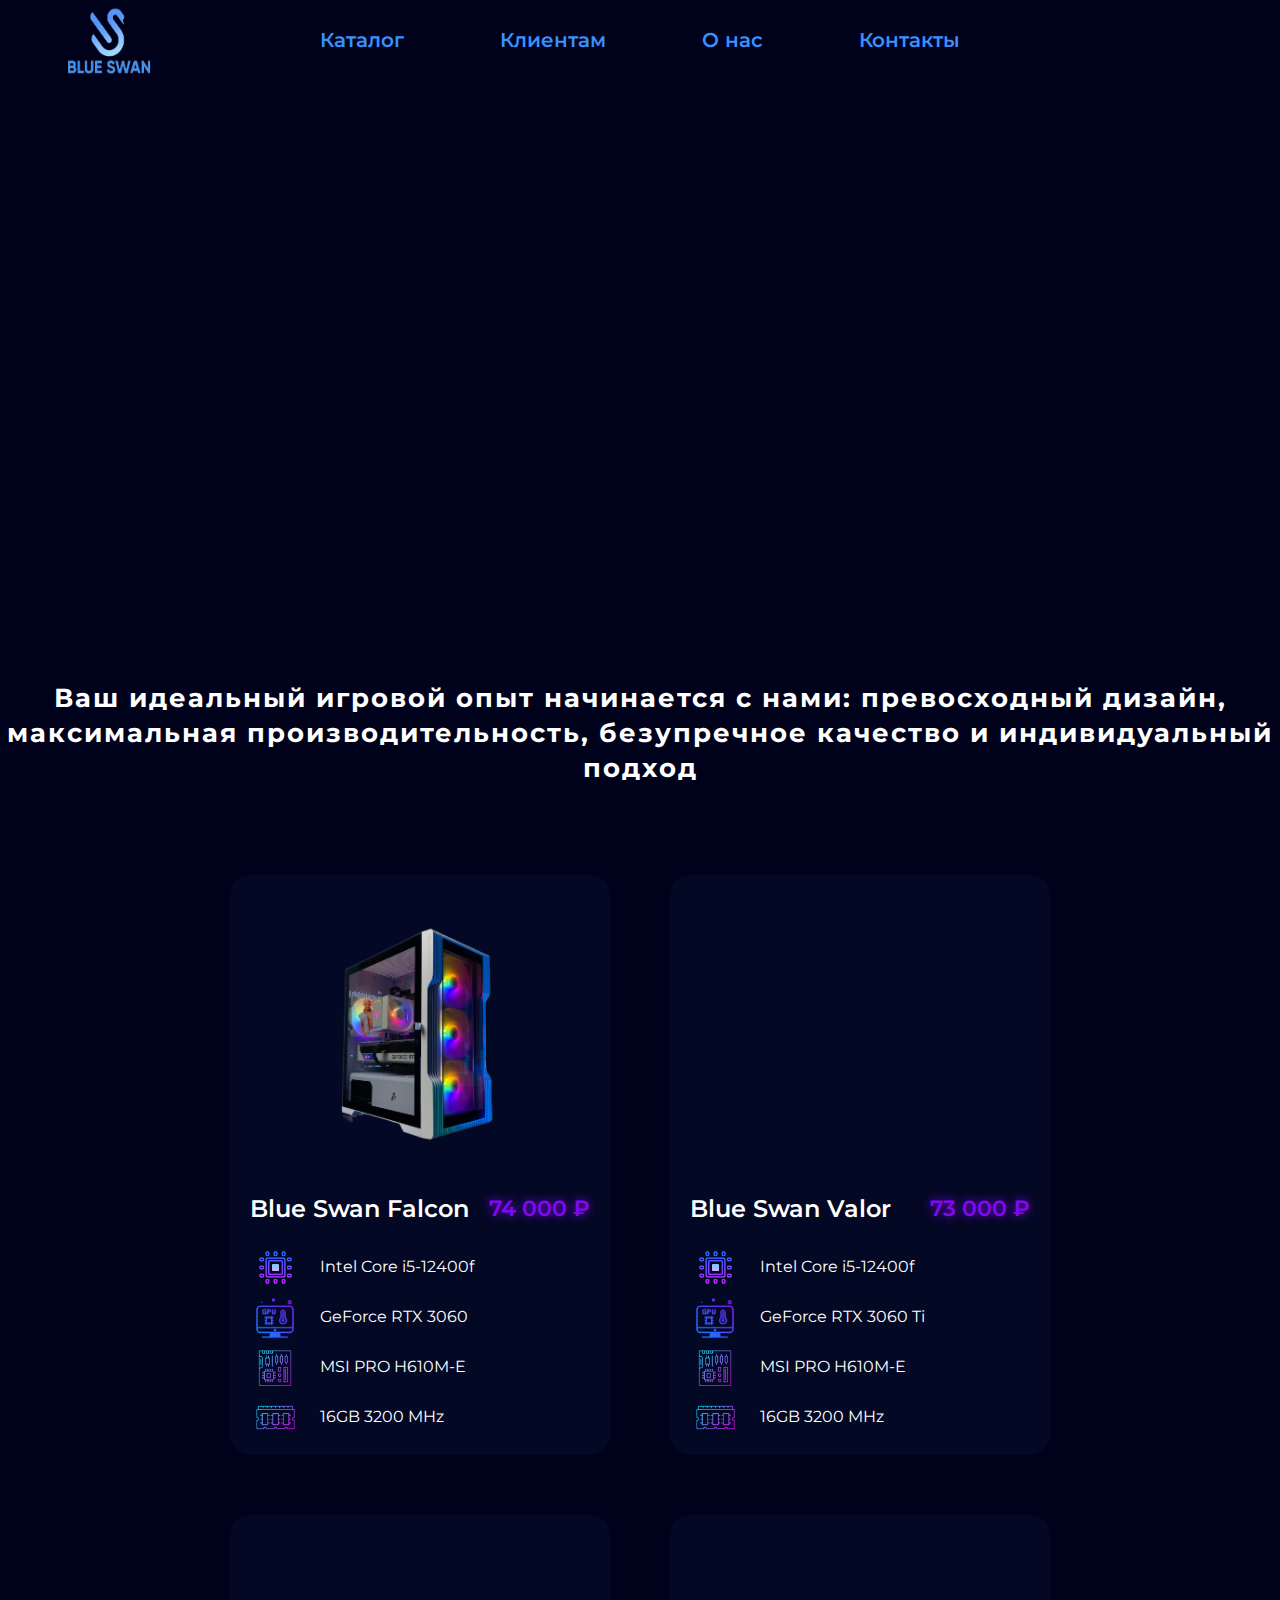
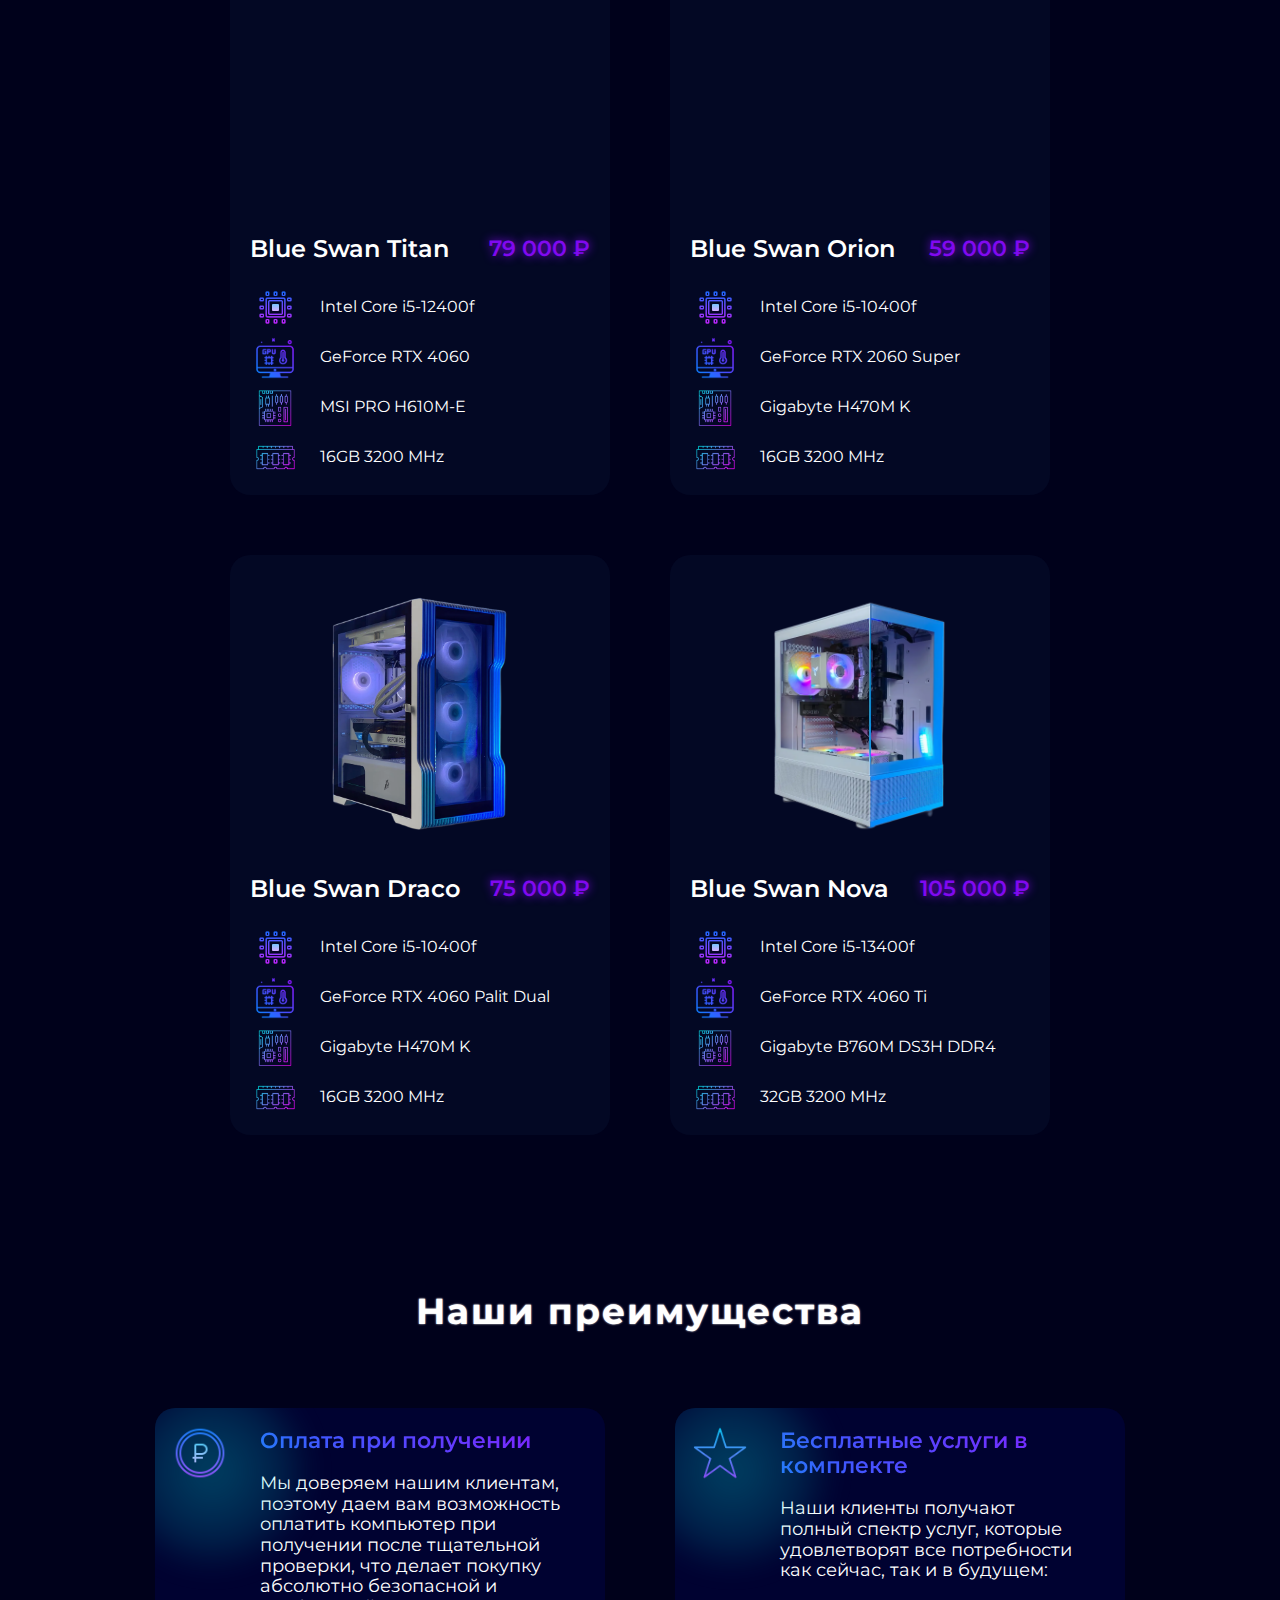
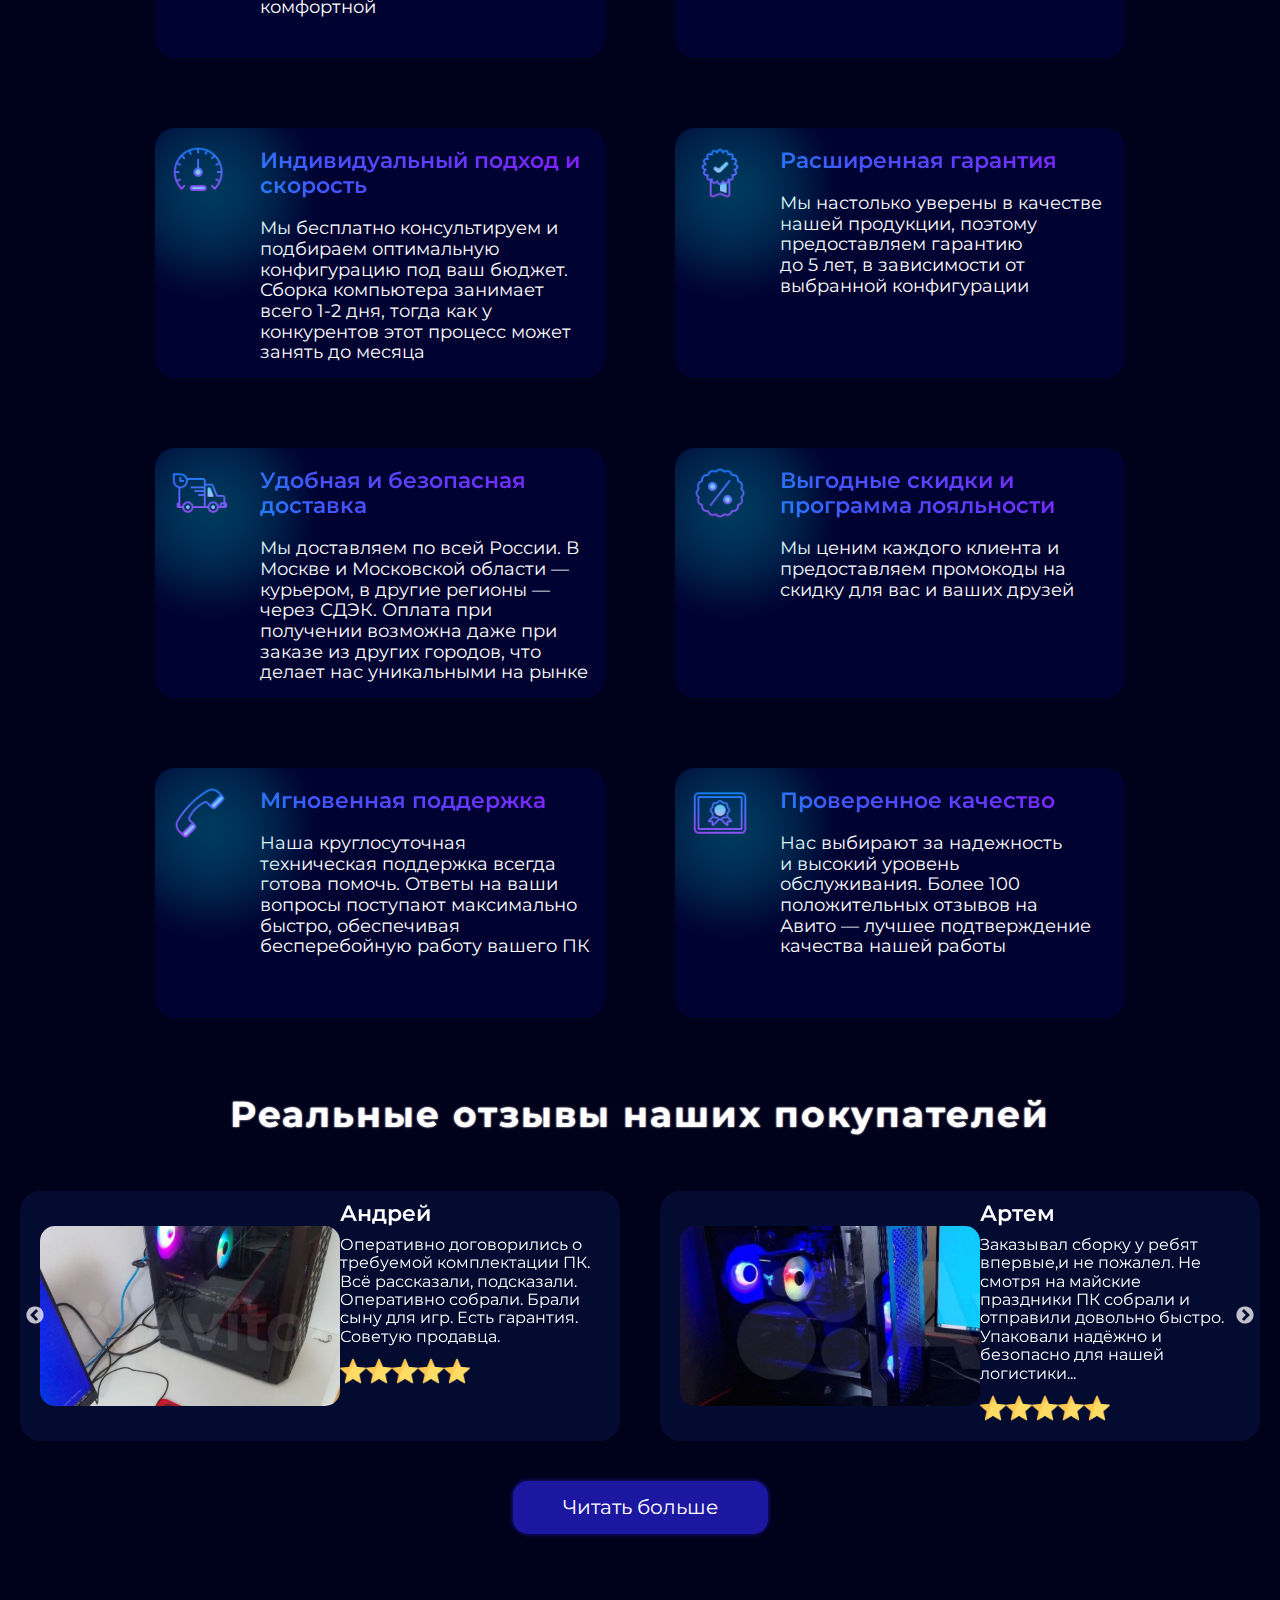
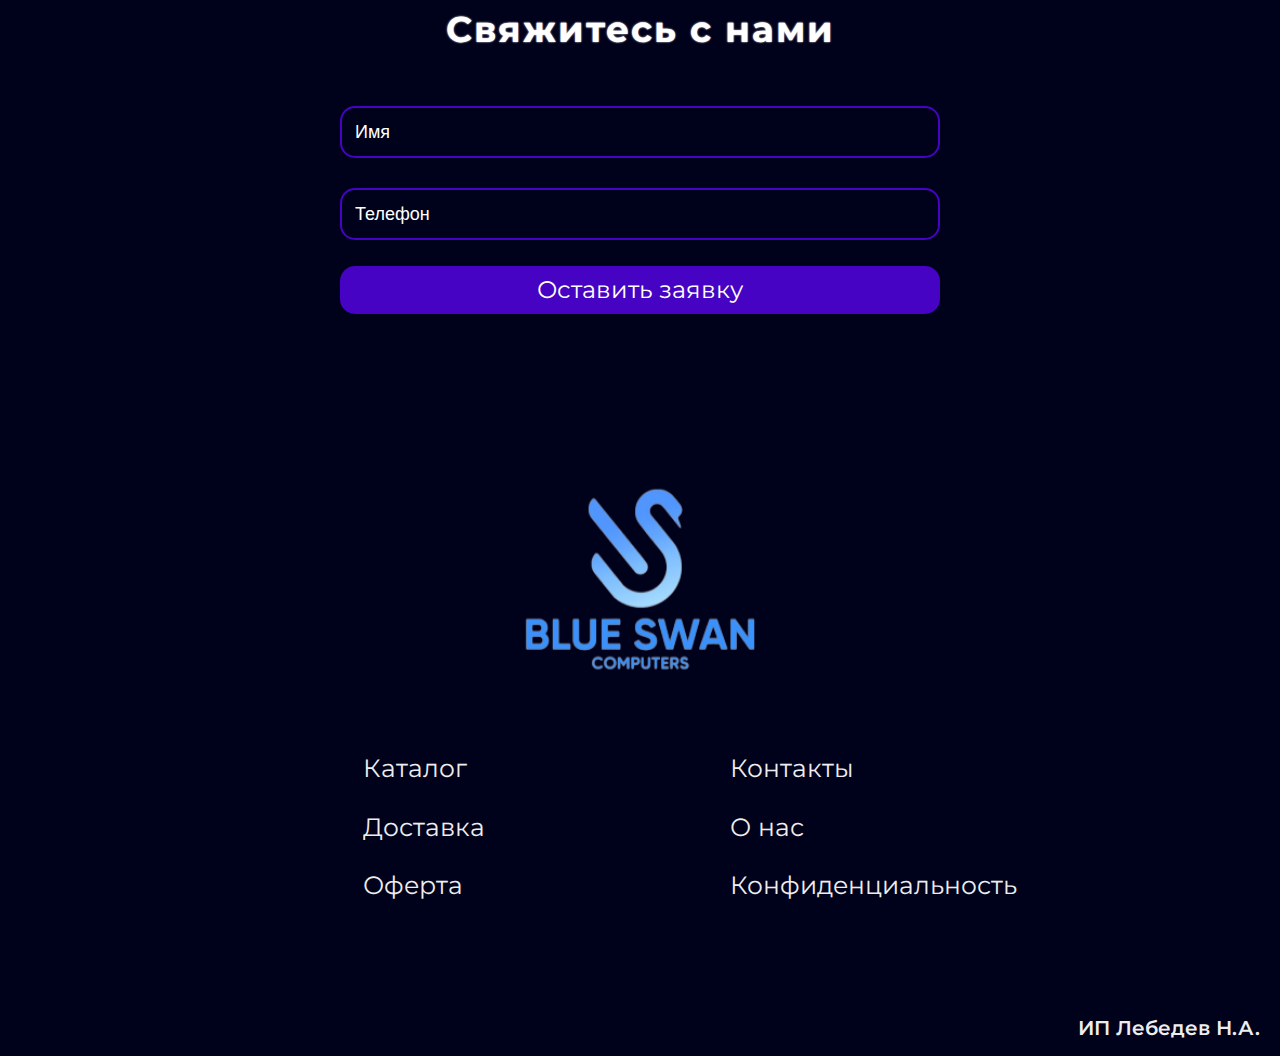
==== commit 06a8f230: "com" ====
--- a/MainPage/index.html
+++ b/MainPage/index.html
@@ -24,13 +24,14 @@
 </head>
 <body>
     <div class="header">
-        <a href="../MainPage/index.html" class="header__logo"><img src="../static/main_logo.png"></a>
+        <a href="../MainPage/index.html" class="header__logo"><img src="../static/main_logo_short.png"></a>
         <ul class="header__menu">
             <li><a href="">Каталог</a></li>
             <li><a href="">Клиентам</a></li>
             <li><a href="../AboutPage/index.html">О нас</a></li>
             <li><a href="">Контакты</a></li>
         </ul>
+        <div class="header_burger-menu"></div>
     </div>
     <div class="top-empty"></div>
 
--- a/MainPage/style.css
+++ b/MainPage/style.css
@@ -25,7 +25,9 @@
     width: 100%;
     height: 100%;
 }
-
+.header_burger-menu {
+    display: none;
+}
 .header__menu {
     display: flex;
     margin: 0;
@@ -525,24 +527,6 @@
     border-radius: 20px;
     margin: 20px;
 }
-.feedback-slider__1 {
-    /* background-color: red; */
-}
-.feedback-slider__2 {
-    /* background-color: rgb(179, 179, 179); */
-}
-.feedback-slider__3 {
-    /* background-color: rgb(22, 248, 18); */
-}
-.feedback-slider__4 {
-    /* background-color: rgba(0, 217, 255, 0.618); */
-}
-.feedback-slider__5 {
-    /* background-color: rgb(255, 0, 212); */
-}
-.feedback-slider__6 { 
-
-}
 .slick-list, .slick-track {
     height: 100%;
 }
--- a/MainPage/adapt.css
+++ b/MainPage/adapt.css
@@ -33,6 +33,78 @@
 @media screen and (max-width: 786px) {
     
 }
-@media screen and (max-width: 425px) {
-    
+@media screen and (max-width: 460px) {
+    .header {
+        height: 70px;
+    }
+    .header_burger-menu {
+        display: block;
+        width: 40px;
+        height: 40px;
+        /* background-color: red; */
+        position: absolute;
+        right: 20px;
+        background-image: url(../static/burger_menu_icon.png);
+        background-repeat: no-repeat;
+        background-position: center;
+        background-size: 100%;
+    }
+    .header__menu { 
+        display: none;
+    }
+    .top-empty {
+        background-color: yellow;
+        height: 70px;
+    }
+    .header__logo {
+        width: 80px;
+        height: 55px;
+        top: 5px; 
+        left: 20px;
+    }
+    .slider-wrapper {
+        height: 500px;
+    }
+    .text-before-pcs {
+        margin-top: 70px;
+        margin-bottom: 50px;
+        font-size: 20px;
+        padding: 20px;
+    }
+    .text-before-pcs h3 {
+        line-height: 30px;
+    }
+    .cards-container-wrapper {
+        padding: 0;
+    }
+    .cards-container {
+        width: 100%;
+        display: grid;
+        box-sizing: border-box;
+        margin: 0 auto;
+        grid-template-columns: repeat(1, 1fr); /* создает три столбца с одинаковой шириной */
+        grid-gap: 0px;
+        padding: 0px 30px;
+    }
+    .card {
+        width: 100%;
+        height: 550px;
+        background-color: #030824;
+        margin: 0;
+        margin-bottom: 40px;
+    }
+    .card__img {
+        width: calc(100% - 40px);
+        height: 270px;
+        background-size: 90%;
+    }
+    .card-advantage-wrapper {
+        width: 100%;
+        /* background-color: red; */
+        display: grid;
+        box-sizing: border-box;
+        margin: 0 auto;
+        grid-template-columns: repeat(1, 1fr); /* создает три столбца с одинаковой шириной */
+        /* grid-gap: 30px;  */
+    }
 }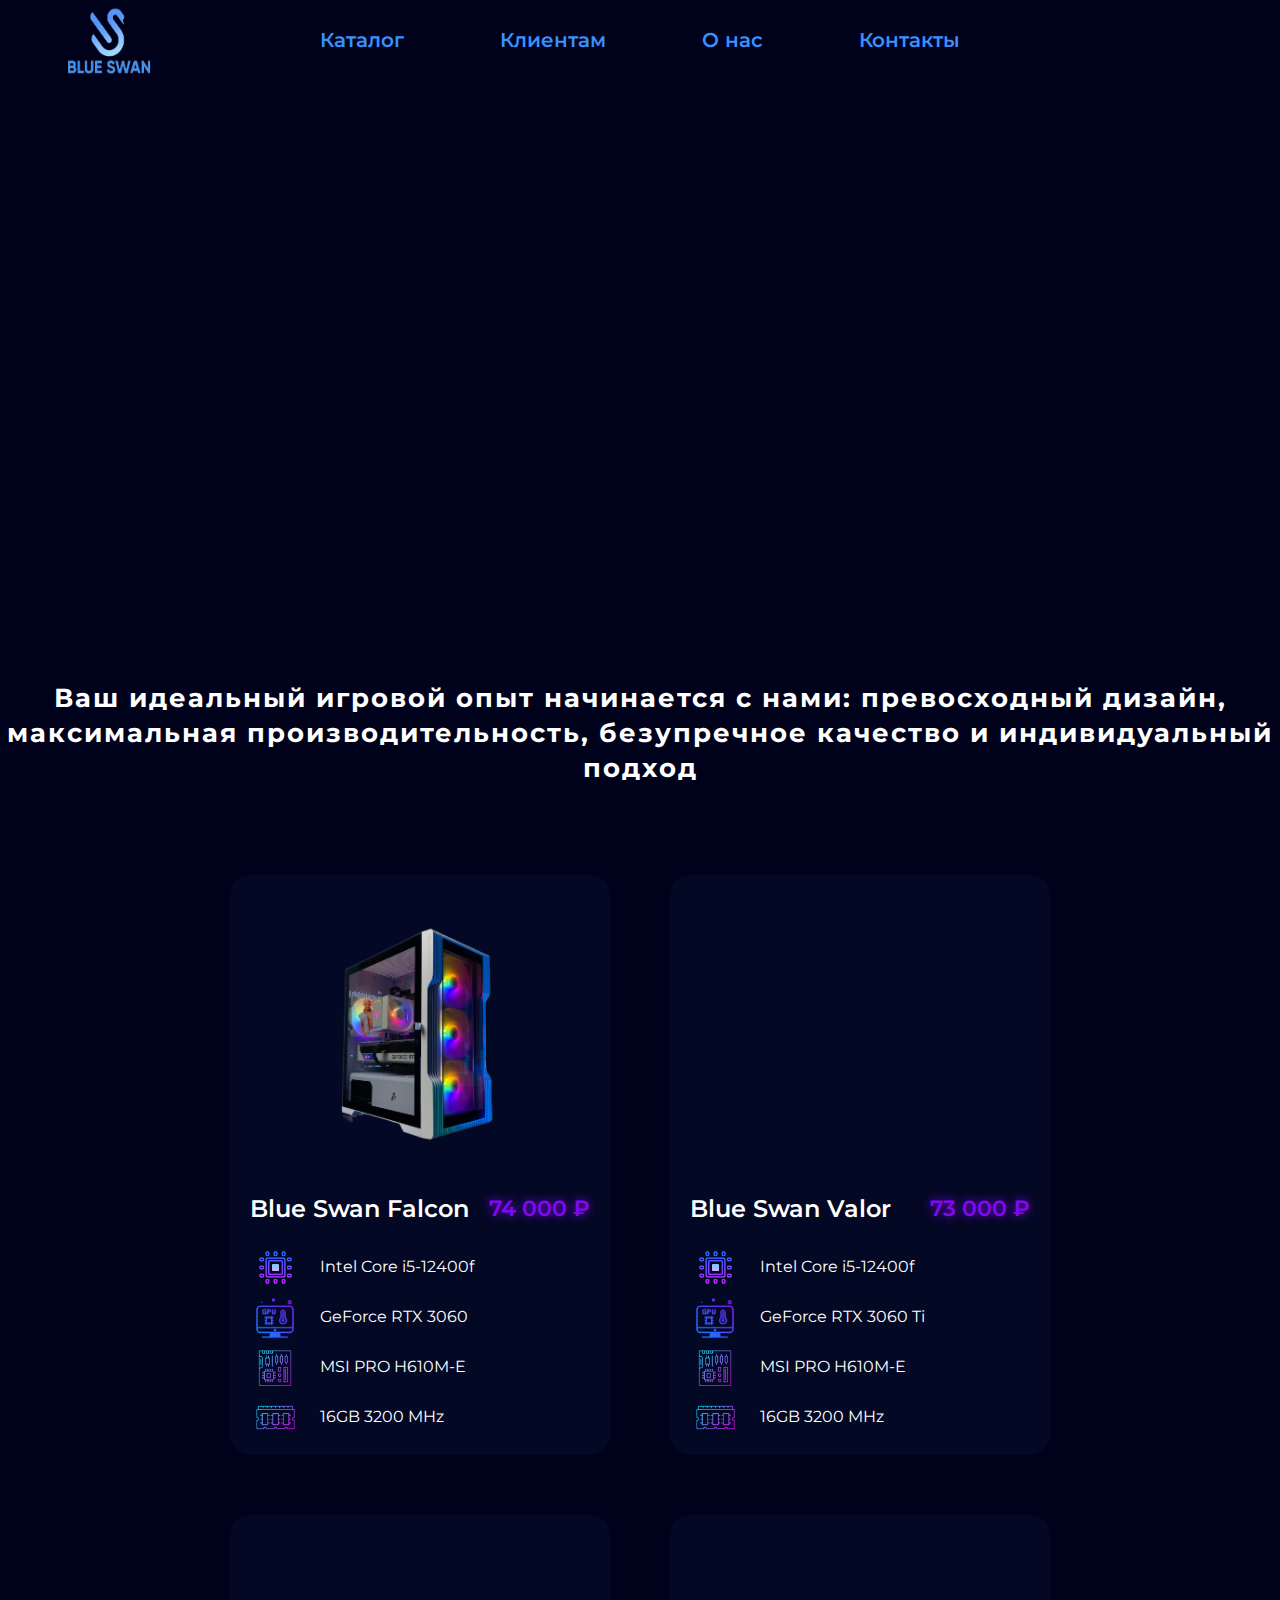
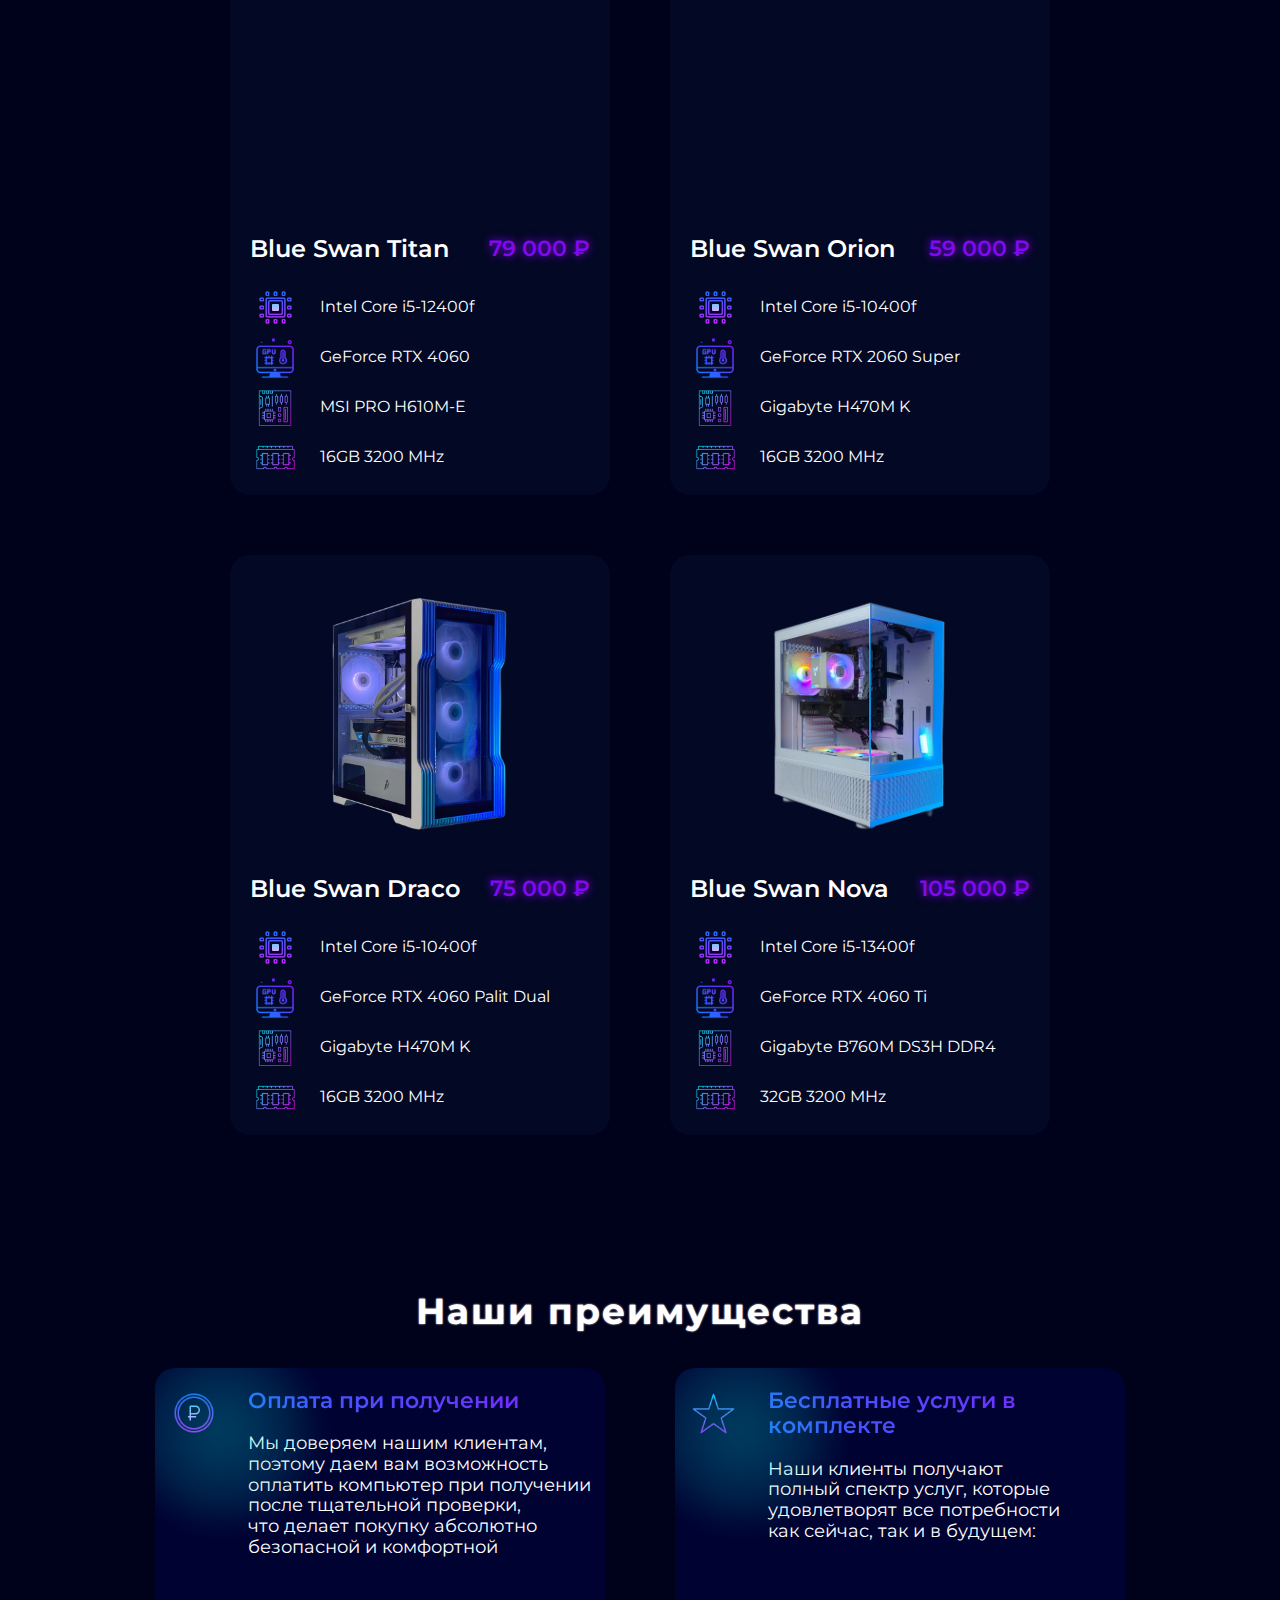
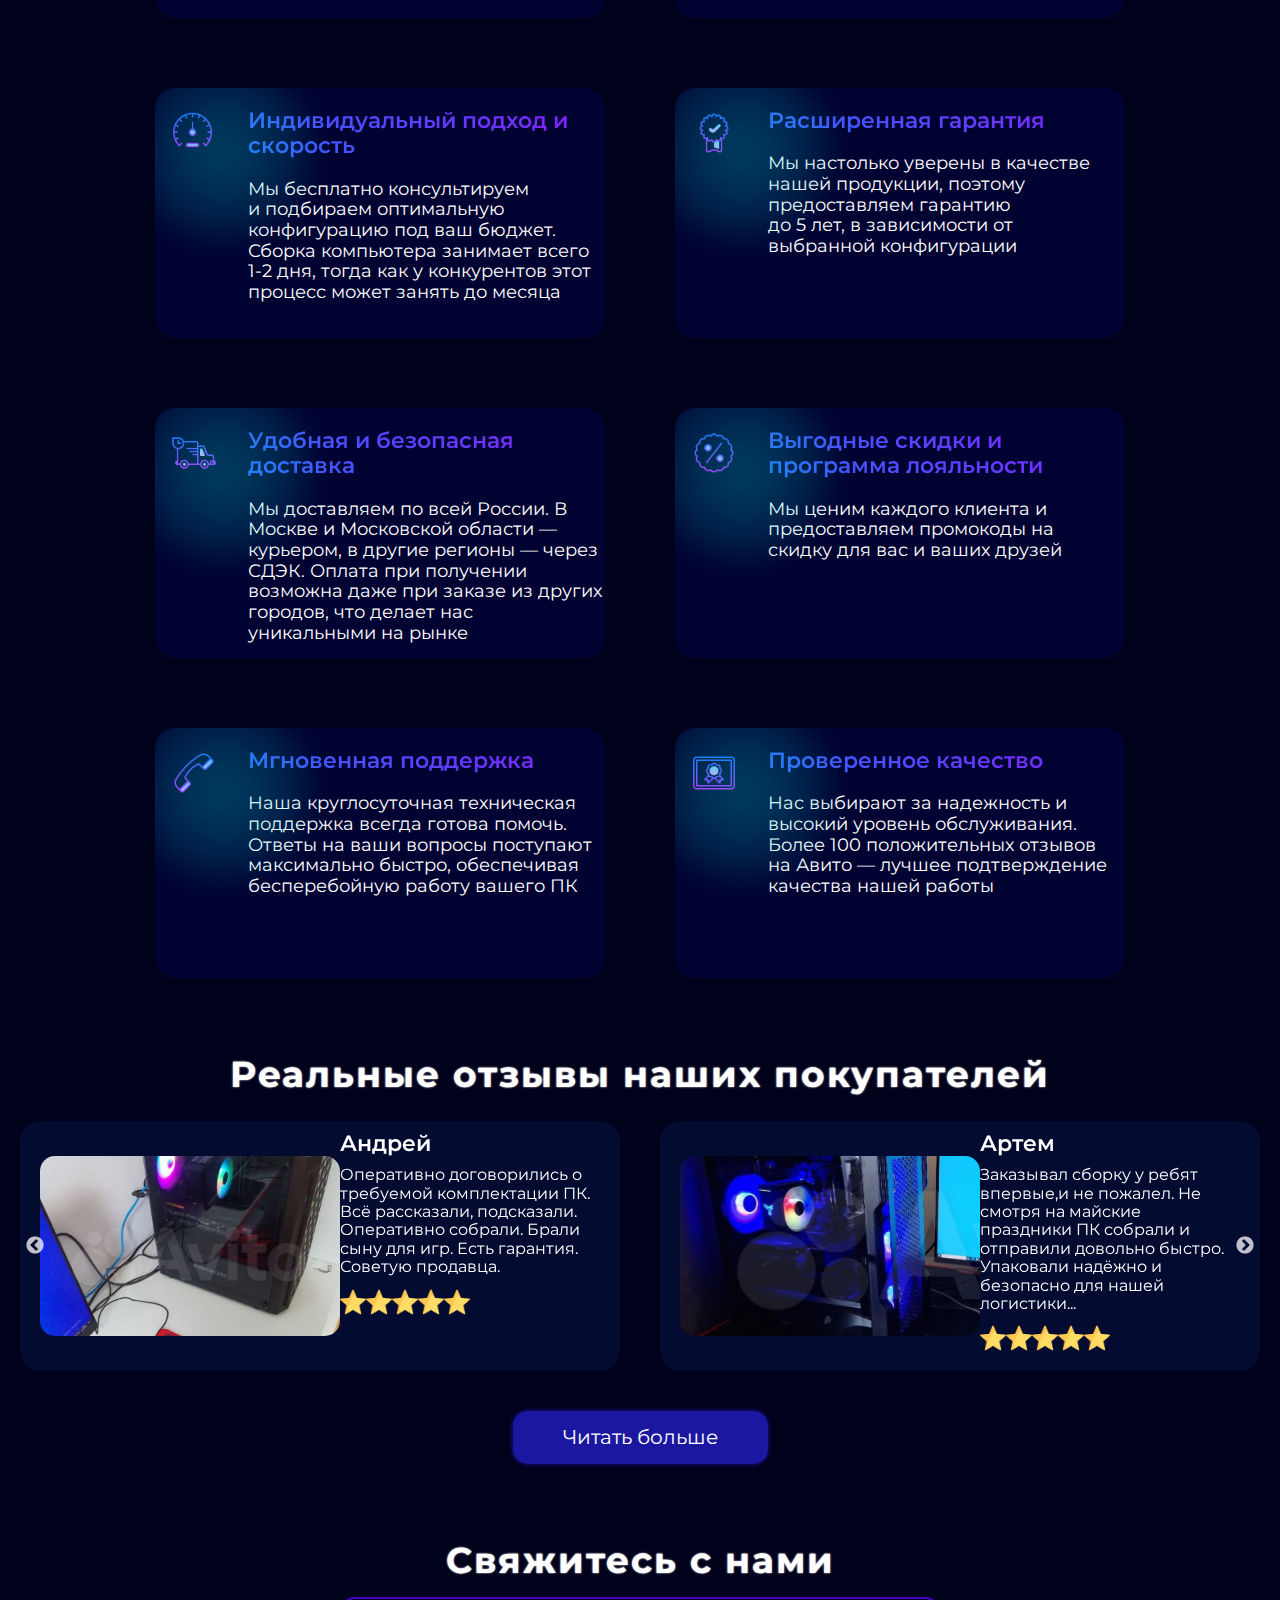
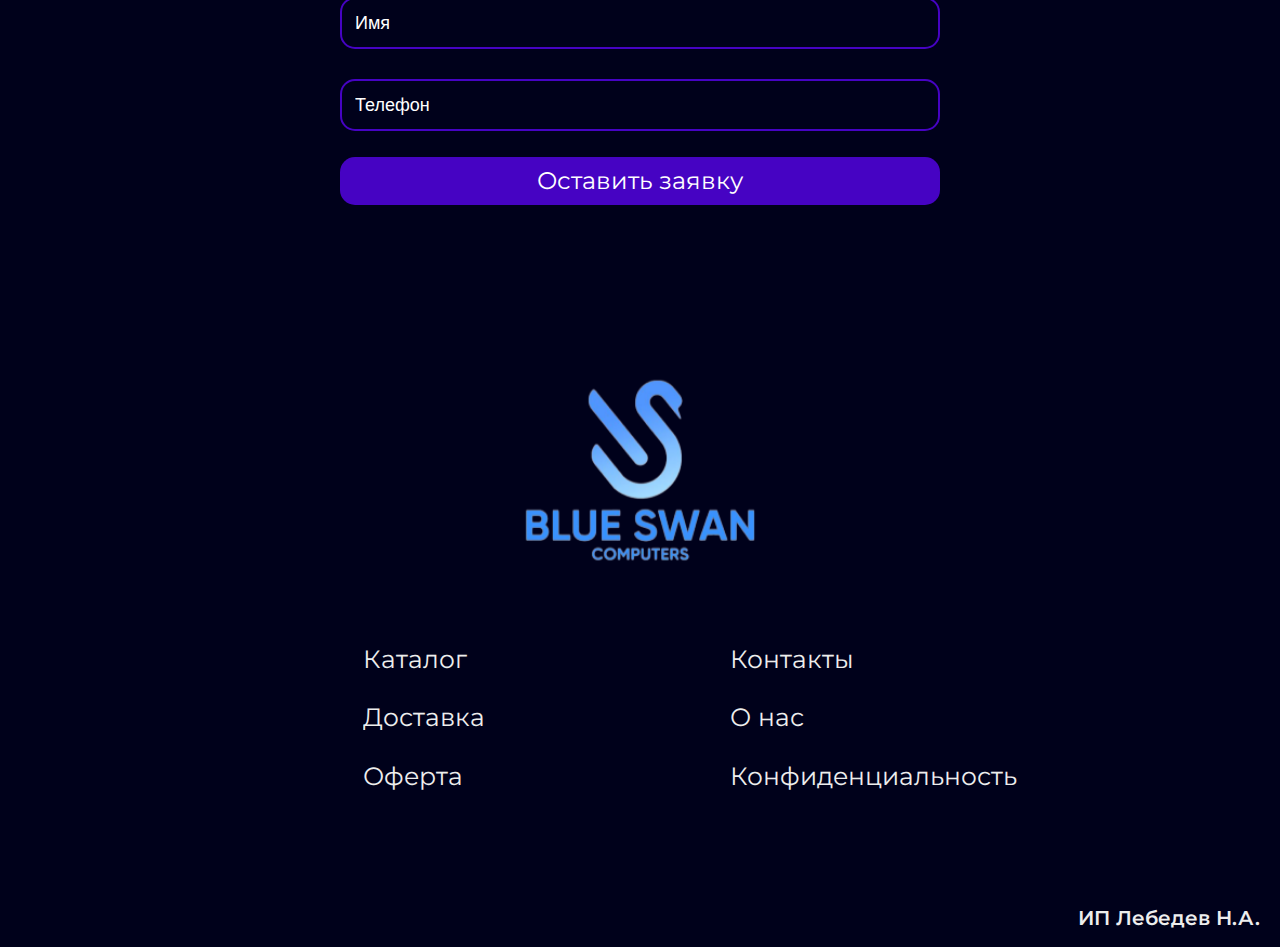
==== commit a94e48f7: "com" ====
--- a/MainPage/index.html
+++ b/MainPage/index.html
@@ -23,7 +23,19 @@
 
 </head>
 <body>
+
+    
+
     <div class="header">
+        <div class="pop-up-menu">
+            <ul class="pop-up-menu__menu">
+                <li><a href="">Каталог</a></li>
+                <li><a href="">Клиентам</a></li>
+                <li><a href="../AboutPage/index.html">О нас</a></li>
+                <li><a href="">Контакты</a></li>
+            </ul>
+        </div>
+        
         <a href="../MainPage/index.html" class="header__logo"><img src="../static/main_logo_short.png"></a>
         <ul class="header__menu">
             <li><a href="">Каталог</a></li>
--- a/MainPage/style.css
+++ b/MainPage/style.css
@@ -310,8 +310,10 @@
     font-size: 24px;
     display: flex;
     justify-content: center;
-    margin-top: 30px;
-    margin-bottom: 30px;
+    margin: 60px 0px 20px;
+}
+.h2-main h2 {
+    margin: 0;
 }
 
 .card-advantage-wrapper {
@@ -393,7 +395,7 @@
 }
 
 .card-advantage__info-wrapper {
-    width: 330px;
+    width: fit-content;
     color: white;
     font-family: 'Montserrat', sans-serif;
 }
@@ -408,6 +410,7 @@
     -webkit-text-fill-color: transparent;
     color: #0B2349;
 }
+
 .card-advantage__text {
     font-size: 18px;
     text-wrap: balance;
@@ -643,7 +646,7 @@
     width: 100%;
     max-width: 1000px;
     display: flex;
-    justify-content:space-around;
+    justify-content: space-around;
 }
 .footer__double-ul ul {
     margin: 0;
@@ -693,4 +696,55 @@
     font-weight: 600;
     font-size: 20px;
     color: rgb(237, 237, 237);
+}
+
+
+
+
+
+
+
+
+
+
+
+body {
+    position: relative;
+}
+.pop-up-menu {
+    width: 100%;
+    height: calc(100vh - 70px);
+    background-color: #00011B;
+    position: absolute;
+    top: 100%;
+    left: 0;
+    z-index: 10000;
+    display: none;
+}
+.open-menu {
+    z-index: 10000;
+    display: block;
+}
+.pop-up-menu__menu {
+    width: 100%;
+    height: 90%;
+    margin: 0;
+    padding: 0;
+    display: flex;
+    flex-direction: column;
+    justify-content: space-around;
+    align-items: center;
+    margin-top: 5%;
+    
+}
+.pop-up-menu__menu li {
+    list-style: none;
+}
+.pop-up-menu__menu li a {
+    color: #3891FD;
+    text-decoration: none;
+    font-family: 'Montserrat', sans-serif;
+    transition: 0.2s;
+    font-size: 28px;
+    font-weight: 600;
 }--- a/MainPage/adapt.css
+++ b/MainPage/adapt.css
@@ -53,7 +53,6 @@
         display: none;
     }
     .top-empty {
-        background-color: yellow;
         height: 70px;
     }
     .header__logo {
@@ -68,8 +67,8 @@
     .text-before-pcs {
         margin-top: 70px;
         margin-bottom: 50px;
-        font-size: 20px;
-        padding: 20px;
+        font-size: 18px;
+        padding: 10px;
     }
     .text-before-pcs h3 {
         line-height: 30px;
@@ -86,13 +85,37 @@
         grid-gap: 0px;
         padding: 0px 30px;
     }
+    .cards-container .card:nth-child(1) .card__img {
+        background-image: url(../static/PC/pc1.png);
+    }
+    .cards-container .card:nth-child(2) .card__img {
+        background-image: url(../static/PC/pc2.png);
+        background-size: 90%;
+    }
+    .cards-container .card:nth-child(3) .card__img {
+        background-image: url(../static/PC/pc5.png);
+        background-size: 90%;
+    }
+    .cards-container .card:nth-child(4) .card__img {
+        background-image: url(../static/PC/pc6.png);
+        background-size: 80%;
+    }
+    .cards-container .card:nth-child(5) .card__img {
+        background-image: url(../static/PC/pc7.png);
+        background-size: 80%;
+    }
+    .cards-container .card:nth-child(6) .card__img {
+        background-image: url(../static/PC/pc10.png);
+        background-size: 80%;
+    }
     .card {
         width: 100%;
-        height: 550px;
+        height: 570px;
         background-color: #030824;
         margin: 0;
         margin-bottom: 40px;
     }
+    
     .card__img {
         width: calc(100% - 40px);
         height: 270px;
@@ -107,4 +130,141 @@
         grid-template-columns: repeat(1, 1fr); /* создает три столбца с одинаковой шириной */
         /* grid-gap: 30px;  */
     }
+    .card__title {
+        width: 150px;
+    }
+    .footer__double-ul {
+        flex-direction: column;
+    }
+    .footer__double-ul ul:first-child {
+        margin-left: 0px;
+    }
+    .footer__double-ul li {
+        display: flex;
+        justify-content: center;
+    }
+    .footer__double-ul li a {
+        font-size: 18px;
+    }
+    .footer__logo {
+        width: 180px;
+        height: 180px;
+    }
+    .footer__double-ul ul li a::before {
+        width: 0;
+        
+    }
+    .h2-main {
+        line-height: 30px;
+        font-size: 18px;
+        text-align: center;
+    }
+    .card-advantage-wrapper {
+        padding: 20px
+    }
+    .card-advantage {
+        width: 100%;
+        height: fit-content;
+        background-color: #000231;
+        margin: 0px;
+        display: flex;
+        border-radius: 20px;
+        overflow: hidden;
+    }
+    .card-advantage__img {
+        width: 50px;
+        height: 50px;
+        /* background-color: red; */
+      
+        margin: 15px;
+        margin-top: 7px;
+        background-position: center;
+        background-repeat: no-repeat;
+        background-size: 100%;
+        background-image: url(../static/advanture_2.png);
+        position: relative;
+        z-index: 100;
+    }
+    .card-advantage__text {
+        margin-bottom: 20px;
+        font-size: 16px;
+    }
+    .card-advantage__title {
+        font-size: 18px;
+        margin-top: 20px;
+        font-weight: 600;
+        margin-bottom: 20px;
+    }
+    .card-advantage__img::before {
+        top: -112%;
+        left: -130%;
+    }
+
+
+
+
+
+
+
+
+
+
+
+
+
+
+    .feedback-slider-wrapper {
+        width: 100%;
+        height: fit-content;
+        /* background-color: red; */
+    }
+    .feedback-slider__item {
+        width: 500px;
+        height: calc(100% - 40px);
+        display: flex;
+        flex-direction: column;
+        margin: 20px;
+        padding: 20px;
+        box-sizing: border-box;
+    }
+    .feedback-slider__item__img {
+        width: 100%;
+        height: 180px;
+        border-radius: 15px;
+        /* background-color: bisque; */
+        margin-left: 10px;
+        margin-right: 10px;
+        background-position: center;
+        background-repeat: no-repeat;
+        background-size: cover;
+    }
+    .feedback-slider__info-wrapper {
+        width: 100%;
+        margin: 20px;
+        margin-bottom: 0;
+    }
+    .feedback-slider__item__name {
+        font-size: 22px;
+        font-weight: 600;
+        margin-top: 10px;
+    }
+    .feedback-slider__item__comment {
+        margin-top: 10px;
+        font-size: 18px;
+    }
+    .feedback-more-button {
+        margin-top: 0;
+        padding: 10px 30px;
+    }
+
+
+
+    form {
+        padding: 20px;
+        box-sizing: border-box;
+    }
+}
+
+@media screen and (max-width: 360px) {
+   
 }